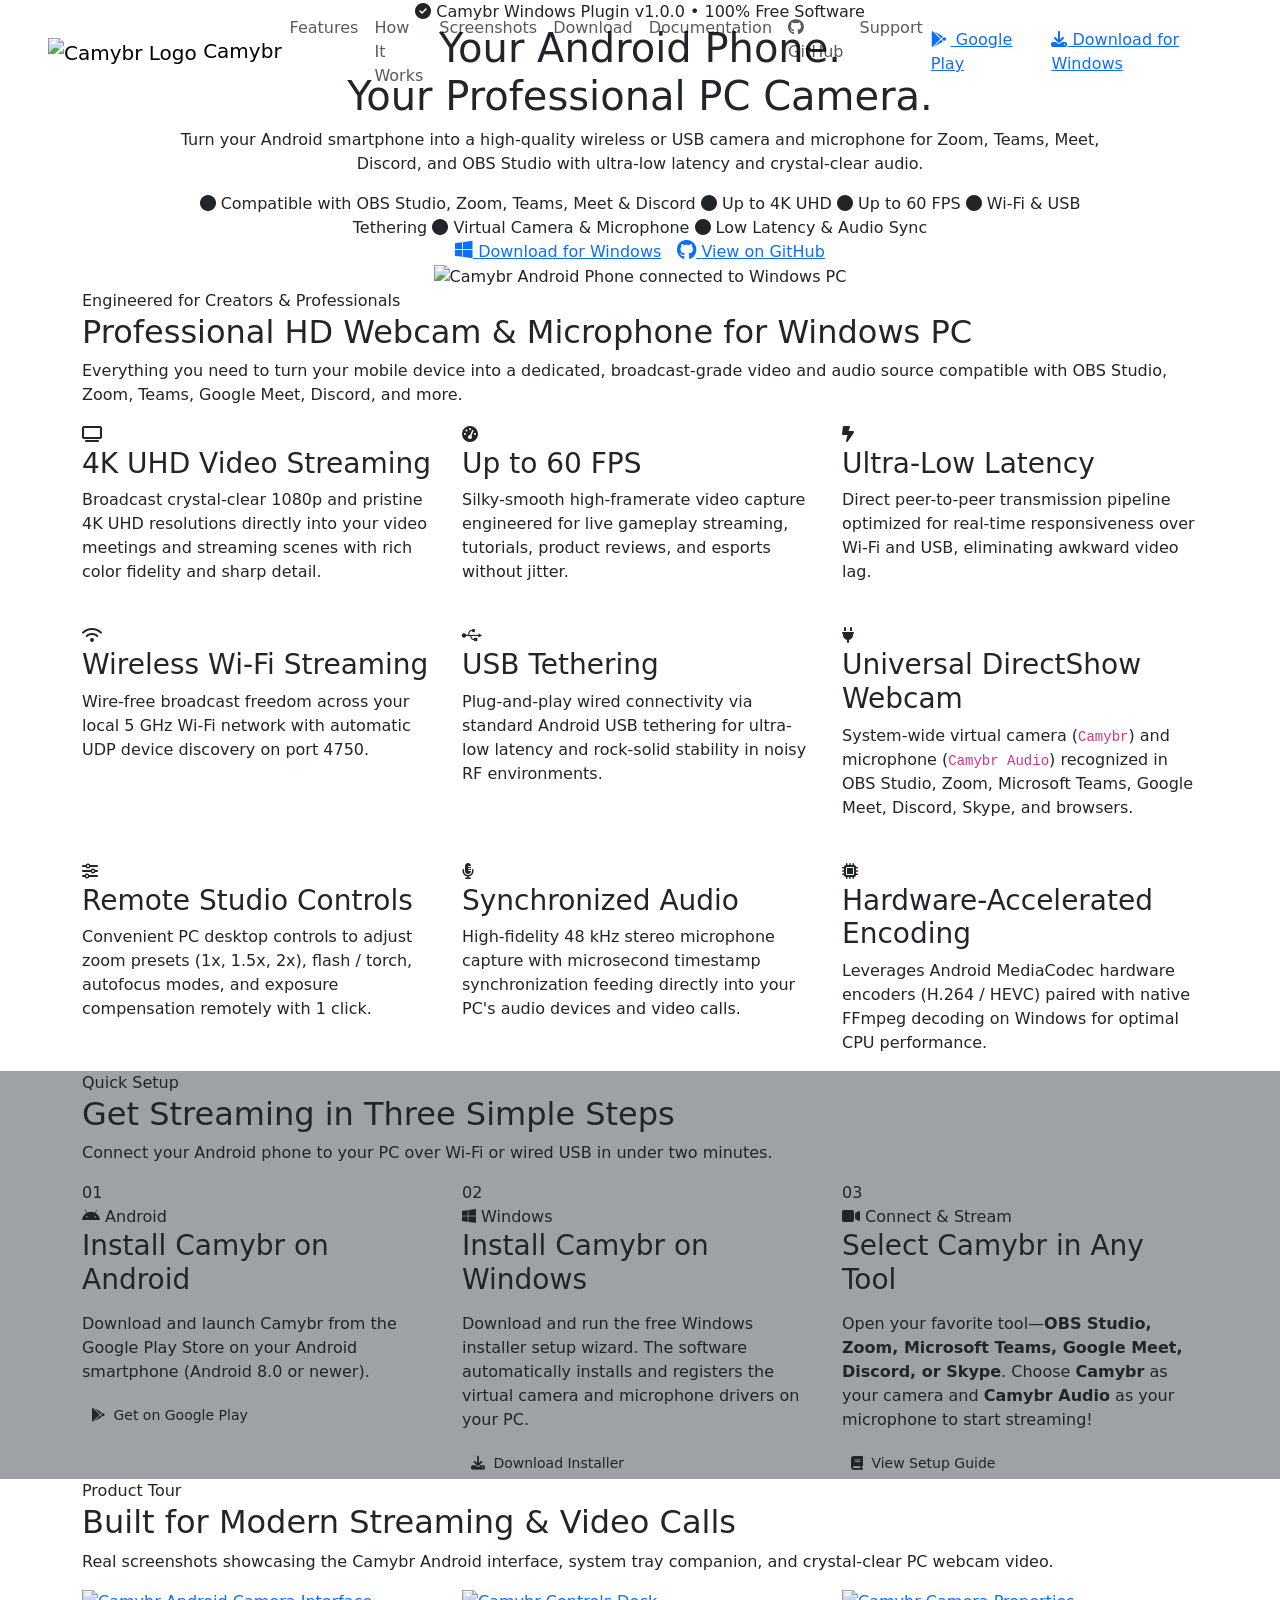
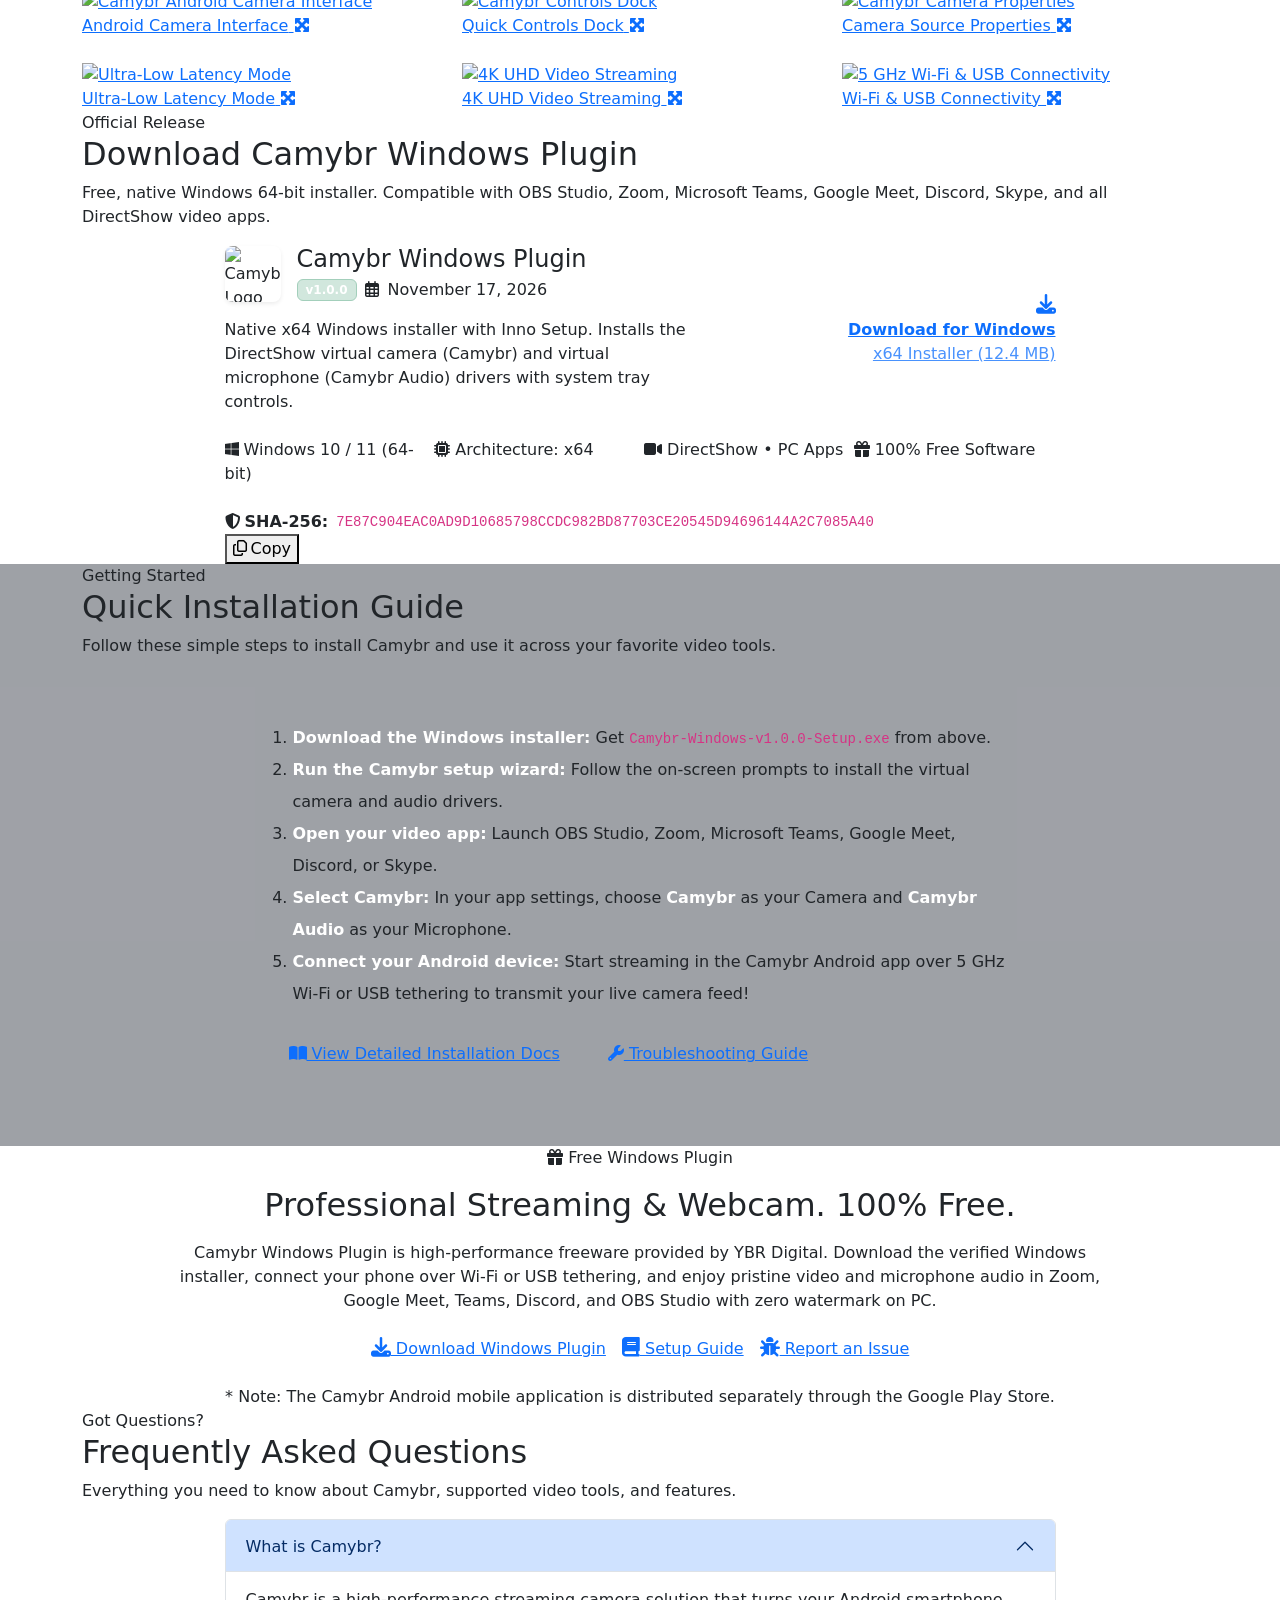
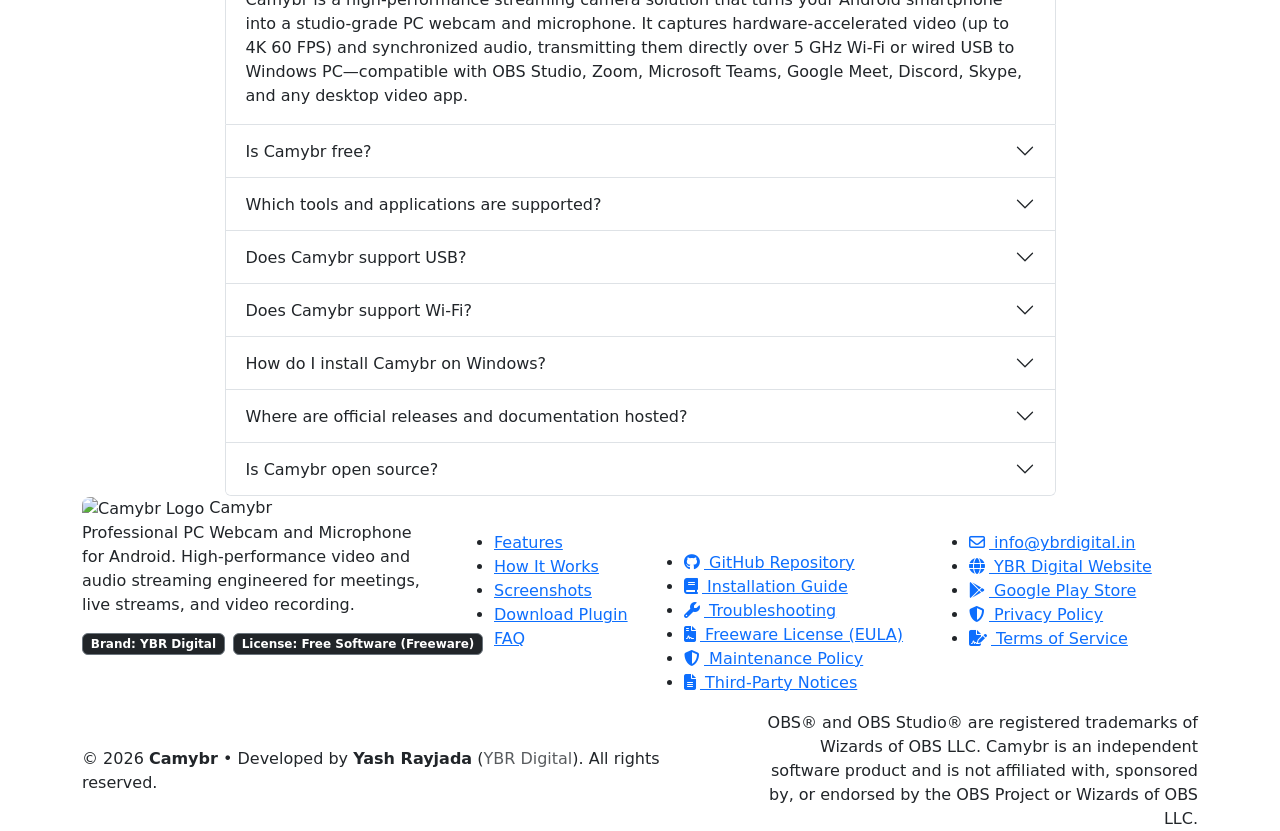
==== index.html @ 2a959cbc "docs: reframe web to universal PC webcam & highlight compatibility with OBS Studio, Zoom, Teams, Mee" ====
<!DOCTYPE html>
<html lang="en">
<head>
  <meta charset="UTF-8">
  <meta name="viewport" content="width=device-width, initial-scale=1.0">
  <title>Camybr - Webcam For PC</title>

  <!-- SEO & Social Meta -->
  <meta name="description" content="Turn your Android phone into a professional PC webcam and microphone. Compatible with OBS Studio, Zoom, Microsoft Teams, Google Meet, Discord, Skype, and all Windows video apps.">
  <meta name="keywords" content="Camybr, Webcam For PC, Windows Webcam, PC Camera, OBS Studio, Zoom, Google Meet, Microsoft Teams, Discord, Skype, Android Webcam, 4K streaming, low latency, USB camera, wireless camera, YBR Digital">
  <meta name="author" content="YBR Digital">
  <meta name="robots" content="index, follow">
  <link rel="canonical" href="https://ybrdigital.github.io/camybr/">

  <!-- Open Graph / Facebook -->
  <meta property="og:type" content="website">
  <meta property="og:url" content="https://ybrdigital.github.io/camybr/">
  <meta property="og:title" content="Camybr - Webcam For PC">
  <meta property="og:description" content="Turn your Android phone into a professional PC webcam and microphone. Compatible with OBS Studio, Zoom, Microsoft Teams, Google Meet, Discord, Skype, and all Windows video apps.">
  <meta property="og:image" content="https://ybrdigital.github.io/camybr/assets/img/hero-obs-phone-setup.png">

  <!-- Twitter / X -->
  <meta name="twitter:card" content="summary_large_image">
  <meta name="twitter:url" content="https://ybrdigital.github.io/camybr/">
  <meta name="twitter:title" content="Camybr - Webcam For PC">
  <meta name="twitter:description" content="Turn your Android phone into a professional PC webcam and microphone. Compatible with OBS Studio, Zoom, Microsoft Teams, Google Meet, Discord, Skype, and all Windows video apps.">
  <meta name="twitter:image" content="https://ybrdigital.github.io/camybr/assets/img/hero-obs-phone-setup.png">

  <!-- Favicon -->
  <link rel="icon" type="image/png" href="assets/img/logo.png">
  <link rel="apple-touch-icon" href="assets/img/icon_512.png">

  <!-- Google Fonts: Plus Jakarta Sans & JetBrains Mono -->
  <link rel="preconnect" href="https://fonts.googleapis.com">
  <link rel="preconnect" href="https://fonts.gstatic.com" crossorigin>
  <link href="https://fonts.googleapis.com/css2?family=JetBrains+Mono:wght@400;600;700&family=Plus+Jakarta+Sans:wght@400;500;600;700;800;900&display=swap" rel="stylesheet">

  <!-- Bootstrap 5.3.3 CSS -->
  <link href="https://cdn.jsdelivr.net/npm/bootstrap@5.3.3/dist/css/bootstrap.min.css" rel="stylesheet">

  <!-- FontAwesome 6 CDN -->
  <link rel="stylesheet" href="https://cdnjs.cloudflare.com/ajax/libs/font-awesome/6.5.1/css/all.min.css">

  <!-- Custom Stylesheet -->
  <link rel="stylesheet" href="css/style.css">

  <!-- Structured Data (JSON-LD) -->
  <script type="application/ld+json">
  {
    "@context": "https://schema.org",
    "@type": "SoftwareApplication",
    "name": "Camybr Windows Plugin",
    "operatingSystem": "Windows 10, Windows 11 (64-bit)",
    "applicationCategory": "MultimediaApplication",
    "offers": {
      "@type": "Offer",
      "price": "0",
      "priceCurrency": "USD"
    },
    "description": "Turn your Android phone into a professional PC webcam and microphone. Compatible with OBS Studio, Zoom, Microsoft Teams, Google Meet, Discord, Skype, and all Windows video applications.",
    "softwareVersion": "1.0.0",
    "author": {
      "@type": "Organization",
      "name": "YBR Digital",
      "url": "https://www.ybrdigital.in"
    },
    "downloadUrl": "https://ybrdigital.github.io/camybr/assets/downloads/v1.0.0/Camybr-Windows-v1.0.0-Setup.exe"
  }
  </script>
</head>
<body>

  <!-- Ambient Glow Effects -->
  <div class="ambient-glow-wrapper">
    <div class="ambient-glow-1"></div>
    <div class="ambient-glow-2"></div>
  </div>

  <!-- ====================================================================
       Sticky Navigation Bar
       ==================================================================== -->
  <nav class="navbar navbar-expand-lg navbar-custom fixed-top" id="mainNav">
    <div class="container-fluid px-lg-4 px-xl-5">
      <a class="navbar-brand" href="#home">
        <img src="assets/img/logo.png" alt="Camybr Logo" width="34" height="34">
        <span>Camybr</span>
      </a>
      <button class="navbar-toggler text-white border-0 shadow-none" type="button" data-bs-toggle="collapse" data-bs-target="#navMenu" aria-controls="navMenu" aria-expanded="false" aria-label="Toggle navigation">
        <i class="fas fa-bars fs-4 text-green"></i>
      </button>

      <div class="collapse navbar-collapse" id="navMenu">
        <ul class="navbar-nav mx-auto mb-2 mb-lg-0">
          <li class="nav-item"><a class="nav-link" href="#features">Features</a></li>
          <li class="nav-item"><a class="nav-link" href="#how-it-works">How It Works</a></li>
          <li class="nav-item"><a class="nav-link" href="#screenshots">Screenshots</a></li>
          <li class="nav-item"><a class="nav-link" href="#download">Download</a></li>
          <li class="nav-item"><a class="nav-link" href="#documentation">Documentation</a></li>
          <li class="nav-item"><a class="nav-link" href="https://github.com/ybrdigital/camybr" target="_blank" rel="noopener noreferrer"><i class="fab fa-github me-1"></i> GitHub</a></li>
          <li class="nav-item"><a class="nav-link" href="#support">Support</a></li>
        </ul>

        <div class="navbar-actions d-flex align-items-center gap-2">
          <a href="https://play.google.com/store/apps/details?id=com.briyoom.camybr" target="_blank" rel="noopener noreferrer" class="btn-nav-outline">
            <i class="fab fa-google-play me-1 text-green"></i> Google Play
          </a>
          <a href="#download" class="btn-primary-green primary-download-btn py-2 px-3 fs-sm">
            <i class="fas fa-download"></i> Download for Windows
          </a>
        </div>
      </div>
    </div>
  </nav>

  <!-- ====================================================================
       Hero Section
       ==================================================================== -->
  <section class="hero-section" id="home">
    <div class="container">
      <div class="row justify-content-center text-center">
        <div class="col-lg-11 col-xl-10">
          <div class="hero-pill">
            <i class="fas fa-check-circle"></i>
            <span>Camybr Windows Plugin <span class="dynamic-version-tag">v1.0.0</span> &bull; 100% Free Software</span>
          </div>

          <h1 class="hero-title">
            Your Android Phone. <br class="d-none d-md-block">
            Your <span class="text-gradient">Professional PC Camera</span>.
          </h1>

          <p class="hero-desc mx-auto">
            Turn your Android smartphone into a high-quality wireless or USB camera and microphone for Zoom, Teams, Meet, Discord, and OBS Studio with ultra-low latency and crystal-clear audio.
          </p>

          <!-- Verified Feature Highlights -->
          <div class="hero-highlights-grid">
            <span class="hero-badge-tag"><i class="fas fa-circle"></i> Compatible with OBS Studio, Zoom, Teams, Meet &amp; Discord</span>
            <span class="hero-badge-tag"><i class="fas fa-circle"></i> Up to 4K UHD</span>
            <span class="hero-badge-tag"><i class="fas fa-circle"></i> Up to 60 FPS</span>
            <span class="hero-badge-tag"><i class="fas fa-circle"></i> Wi-Fi &amp; USB Tethering</span>
            <span class="hero-badge-tag"><i class="fas fa-circle"></i> Virtual Camera &amp; Microphone</span>
            <span class="hero-badge-tag"><i class="fas fa-circle"></i> Low Latency &amp; Audio Sync</span>
          </div>

          <!-- CTAs -->
          <div class="d-flex flex-wrap justify-content-center align-items-center gap-3">
            <a href="assets/downloads/v1.0.0/Camybr-Windows-v1.0.0-Setup.exe" class="btn-primary-green primary-download-btn" download>
              <i class="fab fa-windows fs-5"></i>
              <span>Download for Windows</span>
            </a>
            <a href="https://github.com/ybrdigital/camybr" target="_blank" rel="noopener noreferrer" class="btn-secondary-dark">
              <i class="fab fa-github fs-5"></i>
              <span>View on GitHub</span>
            </a>
          </div>

          <!-- Hero Visual: Android phone connected to Windows PC -->
          <div class="hero-visual-card">
            <img src="assets/img/hero-obs-phone-setup.png" alt="Camybr Android Phone connected to Windows PC" width="1870" height="841" loading="eager">
          </div>
        </div>
      </div>
    </div>
  </section>

  <!-- ====================================================================
       Features Section (9 Confirmed Feature Cards)
       ==================================================================== -->
  <section class="section-py" id="features">
    <div class="container">
      <div class="section-header">
        <span class="section-eyebrow">Engineered for Creators &amp; Professionals</span>
        <h2 class="section-title">Professional HD Webcam &amp; Microphone for Windows PC</h2>
        <p class="section-subtitle">
          Everything you need to turn your mobile device into a dedicated, broadcast-grade video and audio source compatible with OBS Studio, Zoom, Teams, Google Meet, Discord, and more.
        </p>
      </div>

      <div class="row g-4">
        <!-- Feature 1 -->
        <div class="col-md-6 col-lg-4">
          <div class="feature-card">
            <div class="feature-icon-box">
              <i class="fas fa-tv"></i>
            </div>
            <h3>4K UHD Video Streaming</h3>
            <p>Broadcast crystal-clear 1080p and pristine 4K UHD resolutions directly into your video meetings and streaming scenes with rich color fidelity and sharp detail.</p>
          </div>
        </div>

        <!-- Feature 2 -->
        <div class="col-md-6 col-lg-4">
          <div class="feature-card">
            <div class="feature-icon-box">
              <i class="fas fa-gauge-high"></i>
            </div>
            <h3>Up to 60 FPS</h3>
            <p>Silky-smooth high-framerate video capture engineered for live gameplay streaming, tutorials, product reviews, and esports without jitter.</p>
          </div>
        </div>

        <!-- Feature 3 -->
        <div class="col-md-6 col-lg-4">
          <div class="feature-card">
            <div class="feature-icon-box">
              <i class="fas fa-bolt-lightning"></i>
            </div>
            <h3>Ultra-Low Latency</h3>
            <p>Direct peer-to-peer transmission pipeline optimized for real-time responsiveness over Wi-Fi and USB, eliminating awkward video lag.</p>
          </div>
        </div>

        <!-- Feature 4 -->
        <div class="col-md-6 col-lg-4">
          <div class="feature-card">
            <div class="feature-icon-box">
              <i class="fas fa-wifi"></i>
            </div>
            <h3>Wireless Wi-Fi Streaming</h3>
            <p>Wire-free broadcast freedom across your local 5 GHz Wi-Fi network with automatic UDP device discovery on port 4750.</p>
          </div>
        </div>

        <!-- Feature 5 -->
        <div class="col-md-6 col-lg-4">
          <div class="feature-card">
            <div class="feature-icon-box">
              <i class="fab fa-usb"></i>
            </div>
            <h3>USB Tethering</h3>
            <p>Plug-and-play wired connectivity via standard Android USB tethering for ultra-low latency and rock-solid stability in noisy RF environments.</p>
          </div>
        </div>

        <!-- Feature 6 -->
        <div class="col-md-6 col-lg-4">
          <div class="feature-card">
            <div class="feature-icon-box">
              <i class="fas fa-plug"></i>
            </div>
            <h3>Universal DirectShow Webcam</h3>
            <p>System-wide virtual camera (<code class="text-green">Camybr</code>) and microphone (<code class="text-green">Camybr Audio</code>) recognized in OBS Studio, Zoom, Microsoft Teams, Google Meet, Discord, Skype, and browsers.</p>
          </div>
        </div>

        <!-- Feature 7 -->
        <div class="col-md-6 col-lg-4">
          <div class="feature-card">
            <div class="feature-icon-box">
              <i class="fas fa-sliders"></i>
            </div>
            <h3>Remote Studio Controls</h3>
            <p>Convenient PC desktop controls to adjust zoom presets (1x, 1.5x, 2x), flash / torch, autofocus modes, and exposure compensation remotely with 1 click.</p>
          </div>
        </div>

        <!-- Feature 8 -->
        <div class="col-md-6 col-lg-4">
          <div class="feature-card">
            <div class="feature-icon-box">
              <i class="fas fa-microphone-lines"></i>
            </div>
            <h3>Synchronized Audio</h3>
            <p>High-fidelity 48 kHz stereo microphone capture with microsecond timestamp synchronization feeding directly into your PC's audio devices and video calls.</p>
          </div>
        </div>

        <!-- Feature 9 -->
        <div class="col-md-6 col-lg-4">
          <div class="feature-card">
            <div class="feature-icon-box">
              <i class="fas fa-microchip"></i>
            </div>
            <h3>Hardware-Accelerated Encoding</h3>
            <p>Leverages Android MediaCodec hardware encoders (H.264 / HEVC) paired with native FFmpeg decoding on Windows for optimal CPU performance.</p>
          </div>
        </div>
      </div>
    </div>
  </section>

  <!-- ====================================================================
       How It Works (Three-Step Process)
       ==================================================================== -->
  <section class="section-py" id="how-it-works" style="background: rgba(14, 20, 34, 0.4);">
    <div class="container">
      <div class="section-header">
        <span class="section-eyebrow">Quick Setup</span>
        <h2 class="section-title">Get Streaming in Three Simple Steps</h2>
        <p class="section-subtitle">
          Connect your Android phone to your PC over Wi-Fi or wired USB in under two minutes.
        </p>
      </div>

      <div class="row g-4">
        <!-- Step 1 -->
        <div class="col-lg-4">
          <div class="step-card">
            <span class="step-number">01</span>
            <div class="step-badge"><i class="fab fa-android"></i> Android</div>
            <h3 class="mb-3">Install Camybr on Android</h3>
            <p class="text-muted-custom mb-3">
              Download and launch Camybr from the Google Play Store on your Android smartphone (Android 8.0 or newer).
            </p>
            <a href="https://play.google.com/store/apps/details?id=com.briyoom.camybr" target="_blank" rel="noopener noreferrer" class="btn btn-sm btn-nav-outline">
              <i class="fab fa-google-play me-1 text-green"></i> Get on Google Play
            </a>
          </div>
        </div>

        <!-- Step 2 -->
        <div class="col-lg-4">
          <div class="step-card">
            <span class="step-number">02</span>
            <div class="step-badge"><i class="fab fa-windows"></i> Windows</div>
            <h3 class="mb-3">Install Camybr on Windows</h3>
            <p class="text-muted-custom mb-3">
              Download and run the free Windows installer setup wizard. The software automatically installs and registers the virtual camera and microphone drivers on your PC.
            </p>
            <a href="#download" class="btn btn-sm btn-nav-outline">
              <i class="fas fa-download me-1 text-green"></i> Download Installer
            </a>
          </div>
        </div>

        <!-- Step 3 -->
        <div class="col-lg-4">
          <div class="step-card">
            <span class="step-number">03</span>
            <div class="step-badge"><i class="fas fa-video"></i> Connect &amp; Stream</div>
            <h3 class="mb-3">Select Camybr in Any Tool</h3>
            <p class="text-muted-custom mb-3">
              Open your favorite tool—<strong>OBS Studio, Zoom, Microsoft Teams, Google Meet, Discord, or Skype</strong>. Choose <strong>Camybr</strong> as your camera and <strong>Camybr Audio</strong> as your microphone to start streaming!
            </p>
            <a href="https://github.com/ybrdigital/camybr/blob/main/docs/installation.md" class="btn btn-sm btn-nav-outline" target="_blank" rel="noopener noreferrer">
              <i class="fas fa-book me-1 text-green"></i> View Setup Guide
            </a>
          </div>
        </div>
      </div>
    </div>
  </section>

  <!-- ====================================================================
       Product Screenshots Gallery
       ==================================================================== -->
  <section class="section-py" id="screenshots">
    <div class="container">
      <div class="section-header">
        <span class="section-eyebrow">Product Tour</span>
        <h2 class="section-title">Built for Modern Streaming &amp; Video Calls</h2>
        <p class="section-subtitle">
          Real screenshots showcasing the Camybr Android interface, system tray companion, and crystal-clear PC webcam video.
        </p>
      </div>

      <div class="row g-4">
        <!-- Screenshot 1 -->
        <div class="col-md-6 col-lg-4">
          <a href="assets/screenshots/Camybr-android-app.png" class="screenshot-item" data-bs-toggle="lightbox" data-src="assets/screenshots/Camybr-android-app.png" data-caption="Camybr Android Camera Interface">
            <img src="assets/screenshots/Camybr-android-app.png" alt="Camybr Android Camera Interface" loading="lazy">
            <div class="screenshot-caption">
              <span>Android Camera Interface</span>
              <i class="fas fa-expand-arrows-alt"></i>
            </div>
          </a>
        </div>

        <!-- Screenshot 2 -->
        <div class="col-md-6 col-lg-4">
          <a href="assets/screenshots/app-feature-in-obs-controls.png" class="screenshot-item" data-bs-toggle="lightbox" data-src="assets/screenshots/app-feature-in-obs-controls.png" data-caption="Camybr Controls Dock">
            <img src="assets/screenshots/app-feature-in-obs-controls.png" alt="Camybr Controls Dock" loading="lazy">
            <div class="screenshot-caption">
              <span>Quick Controls Dock</span>
              <i class="fas fa-expand-arrows-alt"></i>
            </div>
          </a>
        </div>

        <!-- Screenshot 3 -->
        <div class="col-md-6 col-lg-4">
          <a href="assets/screenshots/app-feature-direct-source.png" class="screenshot-item" data-bs-toggle="lightbox" data-src="assets/screenshots/app-feature-direct-source.png" data-caption="Camybr Camera Properties">
            <img src="assets/screenshots/app-feature-direct-source.png" alt="Camybr Camera Properties" loading="lazy">
            <div class="screenshot-caption">
              <span>Camera Source Properties</span>
              <i class="fas fa-expand-arrows-alt"></i>
            </div>
          </a>
        </div>

        <!-- Screenshot 4 -->
        <div class="col-md-6 col-lg-4">
          <a href="assets/screenshots/app-feature-ultra-low-latency.png" class="screenshot-item" data-bs-toggle="lightbox" data-src="assets/screenshots/app-feature-ultra-low-latency.png" data-caption="Ultra-Low Latency Mode">
            <img src="assets/screenshots/app-feature-ultra-low-latency.png" alt="Ultra-Low Latency Mode" loading="lazy">
            <div class="screenshot-caption">
              <span>Ultra-Low Latency Mode</span>
              <i class="fas fa-expand-arrows-alt"></i>
            </div>
          </a>
        </div>

        <!-- Screenshot 5 -->
        <div class="col-md-6 col-lg-4">
          <a href="assets/screenshots/app-feature-4k-uhd.png" class="screenshot-item" data-bs-toggle="lightbox" data-src="assets/screenshots/app-feature-4k-uhd.png" data-caption="4K UHD Video Streaming">
            <img src="assets/screenshots/app-feature-4k-uhd.png" alt="4K UHD Video Streaming" loading="lazy">
            <div class="screenshot-caption">
              <span>4K UHD Video Streaming</span>
              <i class="fas fa-expand-arrows-alt"></i>
            </div>
          </a>
        </div>

        <!-- Screenshot 6 -->
        <div class="col-md-6 col-lg-4">
          <a href="assets/screenshots/app-feature-wifi-usb.png" class="screenshot-item" data-bs-toggle="lightbox" data-src="assets/screenshots/app-feature-wifi-usb.png" data-caption="5 GHz Wi-Fi & USB Connectivity">
            <img src="assets/screenshots/app-feature-wifi-usb.png" alt="5 GHz Wi-Fi & USB Connectivity" loading="lazy">
            <div class="screenshot-caption">
              <span>Wi-Fi &amp; USB Connectivity</span>
              <i class="fas fa-expand-arrows-alt"></i>
            </div>
          </a>
        </div>
      </div>
    </div>
  </section>

  <!-- ====================================================================
       Download Section
       ==================================================================== -->
  <section class="section-py" id="download">
    <div class="container">
      <div class="section-header">
        <span class="section-eyebrow">Official Release</span>
        <h2 class="section-title">Download Camybr Windows Plugin</h2>
        <p class="section-subtitle">
          Free, native Windows 64-bit installer. Compatible with OBS Studio, Zoom, Microsoft Teams, Google Meet, Discord, Skype, and all DirectShow video apps.
        </p>
      </div>

      <div class="row justify-content-center">
        <div class="col-lg-10 col-xl-9">
          <div class="download-master-box">
            <div class="row align-items-center g-4 mb-4">
              <div class="col-md-7">
                <div class="d-flex align-items-center gap-3 mb-3">
                  <img src="assets/img/logo.png" alt="Camybr Logo" width="56" height="56" class="rounded-3 shadow-sm">
                  <div>
                    <h3 class="mb-1 fs-4">Camybr Windows Plugin</h3>
                    <div class="d-flex align-items-center gap-2 flex-wrap">
                      <span class="badge bg-success-subtle text-green border border-success-subtle px-2 py-1 fs-xs fw-bold dynamic-version-tag">v1.0.0</span>
                      <span class="text-muted-custom fs-sm"><i class="far fa-calendar-alt me-1"></i> <span class="dynamic-release-date">September 25, 2026</span></span>
                    </div>
                  </div>
                </div>
                <p class="text-muted-custom fs-sm mb-0">
                  Native x64 Windows installer with Inno Setup. Installs the DirectShow virtual camera (Camybr) and virtual microphone (Camybr Audio) drivers with system tray controls.
                </p>
              </div>

              <div class="col-md-5 text-md-end">
                <a href="assets/downloads/v1.0.0/Camybr-Windows-v1.0.0-Setup.exe" class="btn-primary-green primary-download-btn w-100 py-3 fs-6" download>
                  <i class="fas fa-download fs-5"></i>
                  <div>
                    <div class="fw-bold">Download for Windows</div>
                    <div class="fs-xs fw-normal opacity-75">x64 Installer (<span class="dynamic-file-size">12.4 MB</span>)</div>
                  </div>
                </a>
              </div>
            </div>

            <!-- Specs Grid -->
            <div class="row g-2 mb-4">
              <div class="col-sm-6 col-md-3">
                <div class="spec-badge-pill">
                  <i class="fab fa-windows"></i>
                  <span>Windows 10 / 11 (64-bit)</span>
                </div>
              </div>
              <div class="col-sm-6 col-md-3">
                <div class="spec-badge-pill">
                  <i class="fas fa-microchip"></i>
                  <span>Architecture: x64</span>
                </div>
              </div>
              <div class="col-sm-6 col-md-3">
                <div class="spec-badge-pill">
                  <i class="fas fa-video"></i>
                  <span>DirectShow &bull; PC Apps</span>
                </div>
              </div>
              <div class="col-sm-6 col-md-3">
                <div class="spec-badge-pill">
                  <i class="fas fa-gift"></i>
                  <span>100% Free Software</span>
                </div>
              </div>
            </div>

            <!-- SHA-256 Checksum Verification -->
            <div class="checksum-container">
              <div class="d-flex align-items-center gap-2 overflow-hidden">
                <span class="text-dim fs-xs fw-bold text-uppercase font-mono"><i class="fas fa-shield-alt text-green me-1"></i>SHA-256:</span>
                <code class="dynamic-sha256">7E87C904EAC0AD9D10685798CCDC982BD87703CE20545D94696144A2C7085A40</code>
              </div>
              <button class="btn-copy-checksum" data-hash="A33CD424E25D638B5BA3920264BE76C270F2B61FD7E0014817AEA5D5F84BFEEB" title="Copy SHA-256 Checksum">
                <i class="far fa-copy me-1"></i>Copy
              </button>
            </div>
          </div>
        </div>
      </div>
    </div>
  </section>

  <!-- ====================================================================
       Installation Guide Summary
       ==================================================================== -->
  <section class="section-py" id="documentation" style="background: rgba(14, 20, 34, 0.4);">
    <div class="container">
      <div class="section-header">
        <span class="section-eyebrow">Getting Started</span>
        <h2 class="section-title">Quick Installation Guide</h2>
        <p class="section-subtitle">
          Follow these simple steps to install Camybr and use it across your favorite video tools.
        </p>
      </div>

      <div class="row justify-content-center">
        <div class="col-lg-9">
          <div class="feature-card p-4 p-md-5 mb-4">
            <ol class="text-muted-custom mb-4" style="line-height: 2; padding-left: 1.25rem;">
              <li><strong class="text-white">Download the Windows installer:</strong> Get <code class="text-green">Camybr-Windows-v1.0.0-Setup.exe</code> from above.</li>
              <li><strong class="text-white">Run the Camybr setup wizard:</strong> Follow the on-screen prompts to install the virtual camera and audio drivers.</li>
              <li><strong class="text-white">Open your video app:</strong> Launch OBS Studio, Zoom, Microsoft Teams, Google Meet, Discord, or Skype.</li>
              <li><strong class="text-white">Select Camybr:</strong> In your app settings, choose <strong class="text-white">Camybr</strong> as your Camera and <strong class="text-white">Camybr Audio</strong> as your Microphone.</li>
              <li><strong class="text-white">Connect your Android device:</strong> Start streaming in the Camybr Android app over 5 GHz Wi-Fi or USB tethering to transmit your live camera feed!</li>
            </ol>

            <div class="d-flex flex-wrap gap-3">
              <a href="https://github.com/ybrdigital/camybr/blob/main/docs/installation.md" target="_blank" rel="noopener noreferrer" class="btn-primary-green fs-sm py-2 px-3">
                <i class="fas fa-book-open"></i> View Detailed Installation Docs
              </a>
              <a href="https://github.com/ybrdigital/camybr/blob/main/docs/troubleshooting.md" target="_blank" rel="noopener noreferrer" class="btn-secondary-dark fs-sm py-2 px-3">
                <i class="fas fa-wrench"></i> Troubleshooting Guide
              </a>
            </div>
          </div>
        </div>
      </div>
    </div>
  </section>

  <!-- ====================================================================
       Free Plugin Section
       ==================================================================== -->
  <section class="section-py" id="freeware">
    <div class="container">
      <div class="row justify-content-center">
        <div class="col-lg-10">
          <div class="open-source-box text-center">
            <div class="hero-pill mb-3">
              <i class="fas fa-gift"></i>
              <span>Free Windows Plugin</span>
            </div>

            <h2 class="section-title mb-3">Professional Streaming &amp; Webcam. 100% Free.</h2>

            <p class="hero-desc mx-auto mb-4">
              Camybr Windows Plugin is high-performance freeware provided by YBR Digital. Download the verified Windows installer, connect your phone over Wi-Fi or USB tethering, and enjoy pristine video and microphone audio in Zoom, Google Meet, Teams, Discord, and OBS Studio with zero watermark on PC.
            </p>

            <div class="d-flex flex-wrap justify-content-center gap-3 mb-4">
              <a href="#download" class="btn-primary-green">
                <i class="fas fa-download fs-5"></i> Download Windows Plugin
              </a>
              <a href="https://github.com/ybrdigital/camybr/blob/main/docs/installation.md" target="_blank" rel="noopener noreferrer" class="btn-secondary-dark">
                <i class="fas fa-book fs-5"></i> Setup Guide
              </a>
              <a href="https://github.com/ybrdigital/camybr/issues" target="_blank" rel="noopener noreferrer" class="btn-secondary-dark">
                <i class="fas fa-bug fs-5"></i> Report an Issue
              </a>
            </div>

            <p class="fs-xs text-dim mb-0">
              * Note: The Camybr Android mobile application is distributed separately through the Google Play Store.
            </p>
          </div>
        </div>
      </div>
    </div>
  </section>

  <!-- ====================================================================
       FAQ Section
       ==================================================================== -->
  <section class="section-py" id="faq">
    <div class="container">
      <div class="section-header">
        <span class="section-eyebrow">Got Questions?</span>
        <h2 class="section-title">Frequently Asked Questions</h2>
        <p class="section-subtitle">
          Everything you need to know about Camybr, supported video tools, and features.
        </p>
      </div>

      <div class="row justify-content-center">
        <div class="col-lg-9">
          <div class="accordion accordion-custom" id="faqAccordion">

            <!-- FAQ 1 -->
            <div class="accordion-item">
              <h2 class="accordion-header" id="headingOne">
                <button class="accordion-button" type="button" data-bs-toggle="collapse" data-bs-target="#collapseOne" aria-expanded="true" aria-controls="collapseOne">
                  What is Camybr?
                </button>
              </h2>
              <div id="collapseOne" class="accordion-collapse collapse show" aria-labelledby="headingOne" data-bs-parent="#faqAccordion">
                <div class="accordion-body">
                  Camybr is a high-performance streaming camera solution that turns your Android smartphone into a studio-grade PC webcam and microphone. It captures hardware-accelerated video (up to 4K 60 FPS) and synchronized audio, transmitting them directly over 5 GHz Wi-Fi or wired USB to Windows PC—compatible with OBS Studio, Zoom, Microsoft Teams, Google Meet, Discord, Skype, and any desktop video app.
                </div>
              </div>
            </div>

            <!-- FAQ 2 -->
            <div class="accordion-item">
              <h2 class="accordion-header" id="headingTwo">
                <button class="accordion-button collapsed" type="button" data-bs-toggle="collapse" data-bs-target="#collapseTwo" aria-expanded="false" aria-controls="collapseTwo">
                  Is Camybr free?
                </button>
              </h2>
              <div id="collapseTwo" class="accordion-collapse collapse" aria-labelledby="headingTwo" data-bs-parent="#faqAccordion">
                <div class="accordion-body">
                  Yes! The Camybr Windows Plugin is 100% free software (freeware, no watermark on PC). The companion Camybr Android mobile application is available on Google Play with optional Pro upgrades for creators desiring 4K UHD and 60 FPS studio presets.
                </div>
              </div>
            </div>

            <!-- FAQ 3 -->
            <div class="accordion-item">
              <h2 class="accordion-header" id="headingThree">
                <button class="accordion-button collapsed" type="button" data-bs-toggle="collapse" data-bs-target="#collapseThree" aria-expanded="false" aria-controls="collapseThree">
                  Which tools and applications are supported?
                </button>
              </h2>
              <div id="collapseThree" class="accordion-collapse collapse" aria-labelledby="headingThree" data-bs-parent="#faqAccordion">
                <div class="accordion-body">
                  Camybr installs a standard Windows DirectShow camera and audio driver, making it fully compatible with OBS Studio (28.0 through 31.0+), Zoom, Microsoft Teams, Google Meet, Discord, Skype, Streamlabs Desktop, vMix, XSplit, Webex, and all web browsers (Chrome, Edge, Firefox, Brave) on Windows 10 and Windows 11 (64-bit).
                </div>
              </div>
            </div>

            <!-- FAQ 4 -->
            <div class="accordion-item">
              <h2 class="accordion-header" id="headingFour">
                <button class="accordion-button collapsed" type="button" data-bs-toggle="collapse" data-bs-target="#collapseFour" aria-expanded="false" aria-controls="collapseFour">
                  Does Camybr support USB?
                </button>
              </h2>
              <div id="collapseFour" class="accordion-collapse collapse" aria-labelledby="headingFour" data-bs-parent="#faqAccordion">
                <div class="accordion-body">
                  Yes! Camybr supports wired USB connections via standard Android USB Tethering. Simply enable USB tethering in your phone settings, and Camybr auto-detects the wired high-speed connection for minimum latency and zero packet loss.
                </div>
              </div>
            </div>

            <!-- FAQ 5 -->
            <div class="accordion-item">
              <h2 class="accordion-header" id="headingFive">
                <button class="accordion-button collapsed" type="button" data-bs-toggle="collapse" data-bs-target="#collapseFive" aria-expanded="false" aria-controls="collapseFive">
                  Does Camybr support Wi-Fi?
                </button>
              </h2>
              <div id="collapseFive" class="accordion-collapse collapse" aria-labelledby="headingFive" data-bs-parent="#faqAccordion">
                <div class="accordion-body">
                  Yes! Camybr connects over local Wi-Fi networks. We strongly recommend a 5 GHz Wi-Fi connection for stable 1080p and 4K 60 FPS streaming. The plugin includes automatic UDP broadcast discovery on port 4750 to detect your phone automatically.
                </div>
              </div>
            </div>

            <!-- FAQ 6 -->
            <div class="accordion-item">
              <h2 class="accordion-header" id="headingSix">
                <button class="accordion-button collapsed" type="button" data-bs-toggle="collapse" data-bs-target="#collapseSix" aria-expanded="false" aria-controls="collapseSix">
                  How do I install Camybr on Windows?
                </button>
              </h2>
              <div id="collapseSix" class="accordion-collapse collapse" aria-labelledby="headingSix" data-bs-parent="#faqAccordion">
                <div class="accordion-body">
                  Simply download <code class="text-green">Camybr-Windows-v1.0.0-Setup.exe</code> and run the installer. Once setup is complete, Camybr is immediately available in the camera and microphone dropdowns of all your desktop video tools.
                </div>
              </div>
            </div>

            <!-- FAQ 7 -->
            <div class="accordion-item">
              <h2 class="accordion-header" id="headingSeven">
                <button class="accordion-button collapsed" type="button" data-bs-toggle="collapse" data-bs-target="#collapseSeven" aria-expanded="false" aria-controls="collapseSeven">
                  Where are official releases and documentation hosted?
                </button>
              </h2>
              <div id="collapseSeven" class="accordion-collapse collapse" aria-labelledby="headingSeven" data-bs-parent="#faqAccordion">
                <div class="accordion-body">
                  Official binary releases, setup documentation, and the issue tracker for Camybr are hosted on GitHub at <a href="https://github.com/ybrdigital/camybr" target="_blank" rel="noopener noreferrer" class="text-green">https://github.com/ybrdigital/camybr</a>.
                </div>
              </div>
            </div>

            <!-- FAQ 8 -->
            <div class="accordion-item">
              <h2 class="accordion-header" id="headingEight">
                <button class="accordion-button collapsed" type="button" data-bs-toggle="collapse" data-bs-target="#collapseEight" aria-expanded="false" aria-controls="collapseEight">
                  Is Camybr open source?
                </button>
              </h2>
              <div id="collapseEight" class="accordion-collapse collapse" aria-labelledby="headingEight" data-bs-parent="#faqAccordion">
                <div class="accordion-body">
                  Camybr Windows Plugin is 100% free software (freeware, closed-source). Both the Windows Plugin and the Android app are proprietary products developed by YBR Digital. Camybr operates entirely peer-to-peer over your local network or USB link without any cloud backend servers. This repository serves as the official distribution and documentation portal.
                </div>
              </div>
            </div>

          </div>
        </div>
      </div>
    </div>
  </section>

  <!-- ====================================================================
       Footer
       ==================================================================== -->
  <footer class="footer-custom" id="support">
    <div class="container">
      <div class="row g-4 justify-content-between">
        <div class="col-lg-4">
          <div class="footer-brand">
            <img src="assets/img/logo.png" alt="Camybr Logo" width="36" height="36" class="rounded-3">
            <span>Camybr</span>
          </div>
          <p class="text-muted-custom fs-sm mb-3">
            Professional PC Webcam and Microphone for Android. High-performance video and audio streaming engineered for meetings, live streams, and video recording.
          </p>
          <div class="d-flex align-items-center gap-2">
            <span class="badge bg-dark border border-secondary text-dim fs-xs">Brand: YBR Digital</span>
            <span class="badge bg-dark border border-secondary text-dim fs-xs">License: Free Software (Freeware)</span>
          </div>
        </div>

        <div class="col-sm-6 col-lg-2">
          <h6 class="text-white fw-bold mb-3 fs-sm text-uppercase">Navigation</h6>
          <ul class="footer-links-list">
            <li><a href="#features">Features</a></li>
            <li><a href="#how-it-works">How It Works</a></li>
            <li><a href="#screenshots">Screenshots</a></li>
            <li><a href="#download">Download Plugin</a></li>
            <li><a href="#faq">FAQ</a></li>
          </ul>
        </div>

        <div class="col-sm-6 col-lg-3">
          <h6 class="text-white fw-bold mb-3 fs-sm text-uppercase">Documentation &amp; Releases</h6>
          <ul class="footer-links-list">
            <li><a href="https://github.com/ybrdigital/camybr" target="_blank" rel="noopener noreferrer"><i class="fab fa-github me-1"></i> GitHub Repository</a></li>
            <li><a href="https://github.com/ybrdigital/camybr/blob/main/docs/installation.md" target="_blank" rel="noopener noreferrer"><i class="fas fa-book me-1"></i> Installation Guide</a></li>
            <li><a href="https://github.com/ybrdigital/camybr/blob/main/docs/troubleshooting.md" target="_blank" rel="noopener noreferrer"><i class="fas fa-wrench me-1"></i> Troubleshooting</a></li>
            <li><a href="https://github.com/ybrdigital/camybr/blob/main/LICENSE" target="_blank" rel="noopener noreferrer"><i class="fas fa-file-contract me-1"></i> Freeware License (EULA)</a></li>
            <li><a href="https://github.com/ybrdigital/camybr/blob/main/CONTRIBUTING.md" target="_blank" rel="noopener noreferrer"><i class="fas fa-shield-alt me-1"></i> Maintenance Policy</a></li>
            <li><a href="https://github.com/ybrdigital/camybr/blob/main/THIRD_PARTY_LICENSES.md" target="_blank" rel="noopener noreferrer"><i class="fas fa-file-lines me-1"></i> Third-Party Notices</a></li>
          </ul>
        </div>

        <div class="col-sm-6 col-lg-3">
          <h6 class="text-white fw-bold mb-3 fs-sm text-uppercase">Support &amp; Legal</h6>
          <ul class="footer-links-list">
            <li><a href="mailto:info@ybrdigital.in"><i class="far fa-envelope me-1"></i> info@ybrdigital.in</a></li>
            <li><a href="https://www.ybrdigital.in" target="_blank" rel="noopener noreferrer"><i class="fas fa-globe me-1"></i> YBR Digital Website</a></li>
            <li><a href="https://play.google.com/store/apps/details?id=com.briyoom.camybr" target="_blank" rel="noopener noreferrer"><i class="fab fa-google-play me-1"></i> Google Play Store</a></li>
            <li><a href="https://ybrdigital.in/camybr/privacy-policy" target="_blank" rel="noopener noreferrer"><i class="fas fa-shield-halved me-1"></i> Privacy Policy</a></li>
            <li><a href="https://ybrdigital.in/camybr/terms-of-service" target="_blank" rel="noopener noreferrer"><i class="fas fa-file-signature me-1"></i> Terms of Service</a></li>
          </ul>
        </div>
      </div>

      <div class="footer-bottom">
        <div class="row align-items-center">
          <div class="col-md-7 mb-2 mb-md-0">
            &copy; 2026 <strong>Camybr</strong> &bull; Developed by <strong>Yash Rayjada</strong> (<a href="https://www.ybrdigital.in" target="_blank" class="text-muted text-decoration-none">YBR Digital</a>). All rights reserved.
          </div>
          <div class="col-md-5 text-md-end">
            <span class="text-dim fs-xs">
              OBS&reg; and OBS Studio&reg; are registered trademarks of Wizards of OBS LLC. Camybr is an independent software product and is not affiliated with, sponsored by, or endorsed by the OBS Project or Wizards of OBS LLC.
            </span>
          </div>
        </div>
      </div>
    </div>
  </footer>

  <!-- ====================================================================
       Screenshot Lightbox Modal
       ==================================================================== -->
  <div class="modal fade" id="screenshotModal" tabindex="-1" aria-hidden="true">
    <div class="modal-dialog modal-dialog-centered modal-xl">
      <div class="modal-content bg-dark border border-secondary">
        <div class="modal-header border-bottom border-secondary py-2 px-3">
          <h5 class="modal-title fs-6 text-white">Screenshot Preview</h5>
          <button type="button" class="btn-close btn-close-white" data-bs-dismiss="modal" aria-label="Close"></button>
        </div>
        <div class="modal-body p-1 text-center">
          <img src="" alt="" class="modal-screenshot-img img-fluid rounded">
        </div>
      </div>
    </div>
  </div>

  <!-- Bootstrap 5.3.3 JS Bundle -->
  <script src="https://cdn.jsdelivr.net/npm/bootstrap@5.3.3/dist/js/bootstrap.bundle.min.js"></script>

  <!-- Custom Main JS -->
  <script src="js/main.js"></script>
</body>
</html>
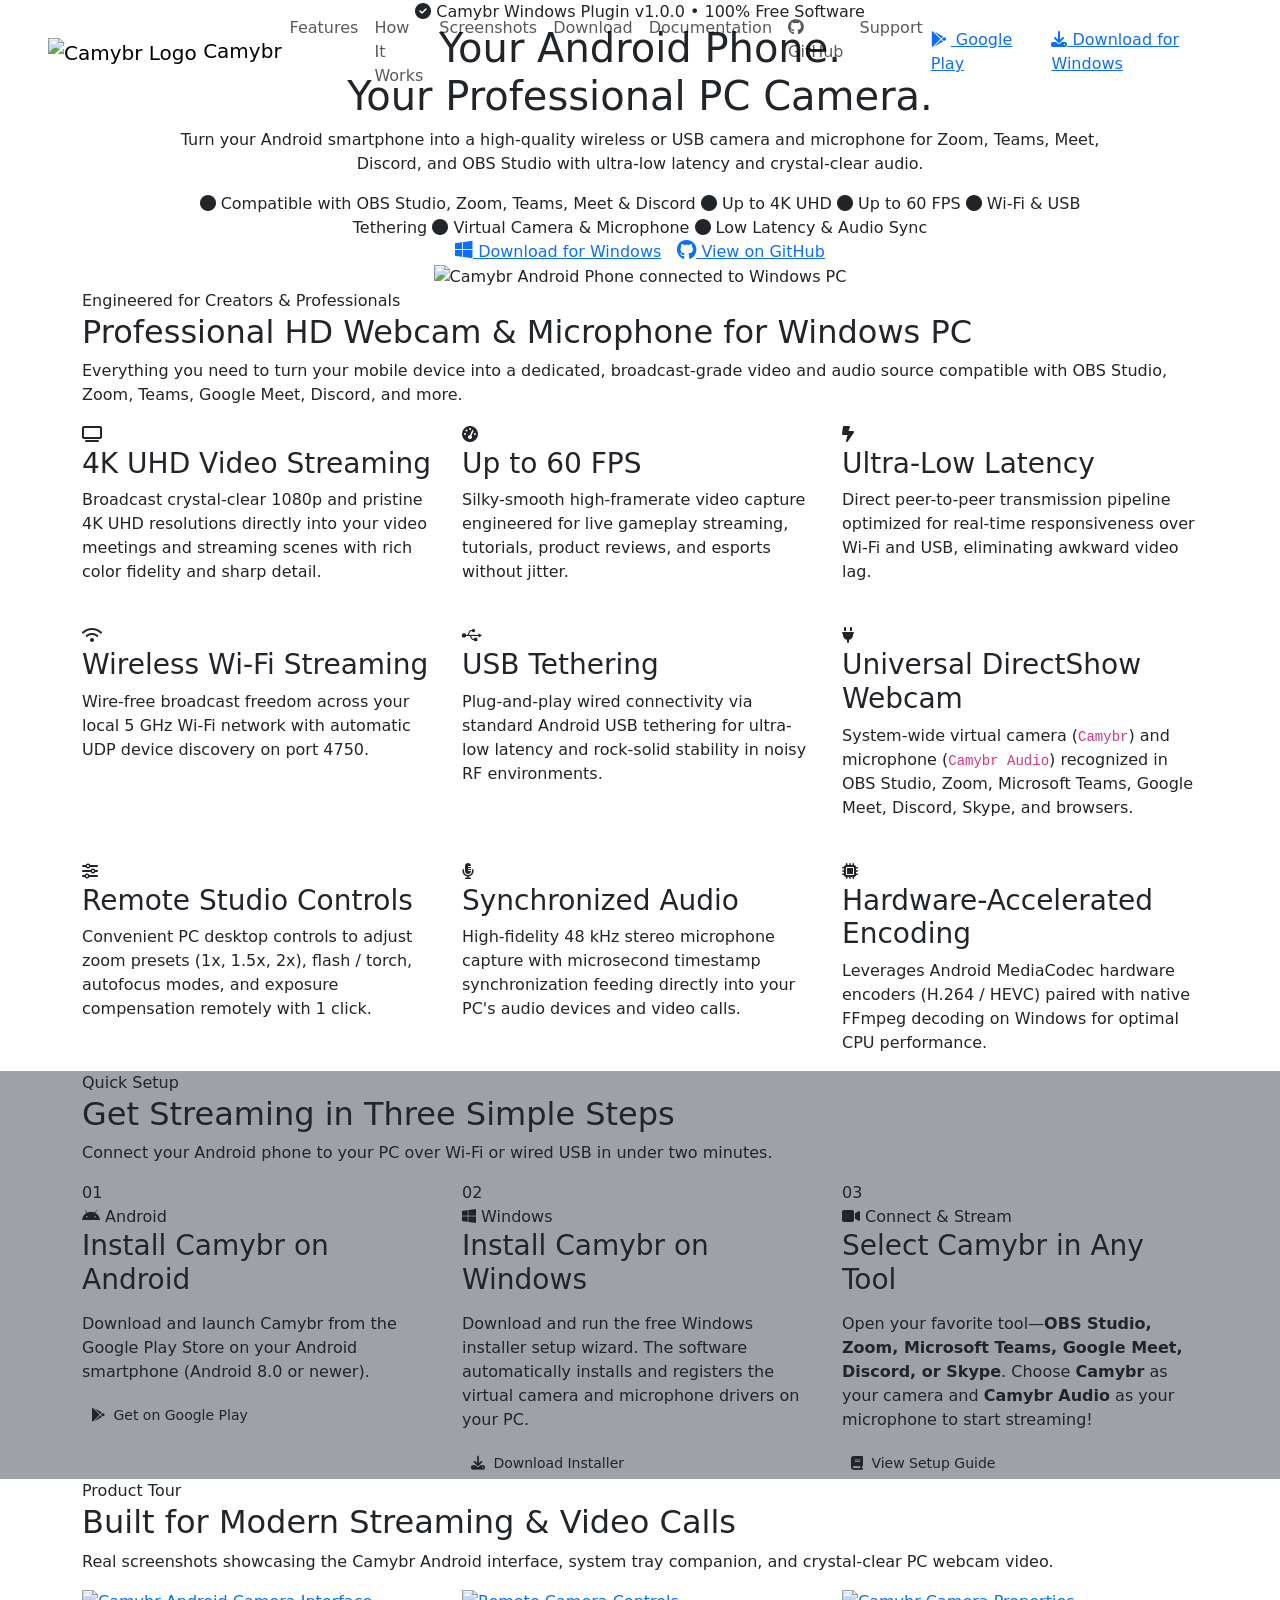
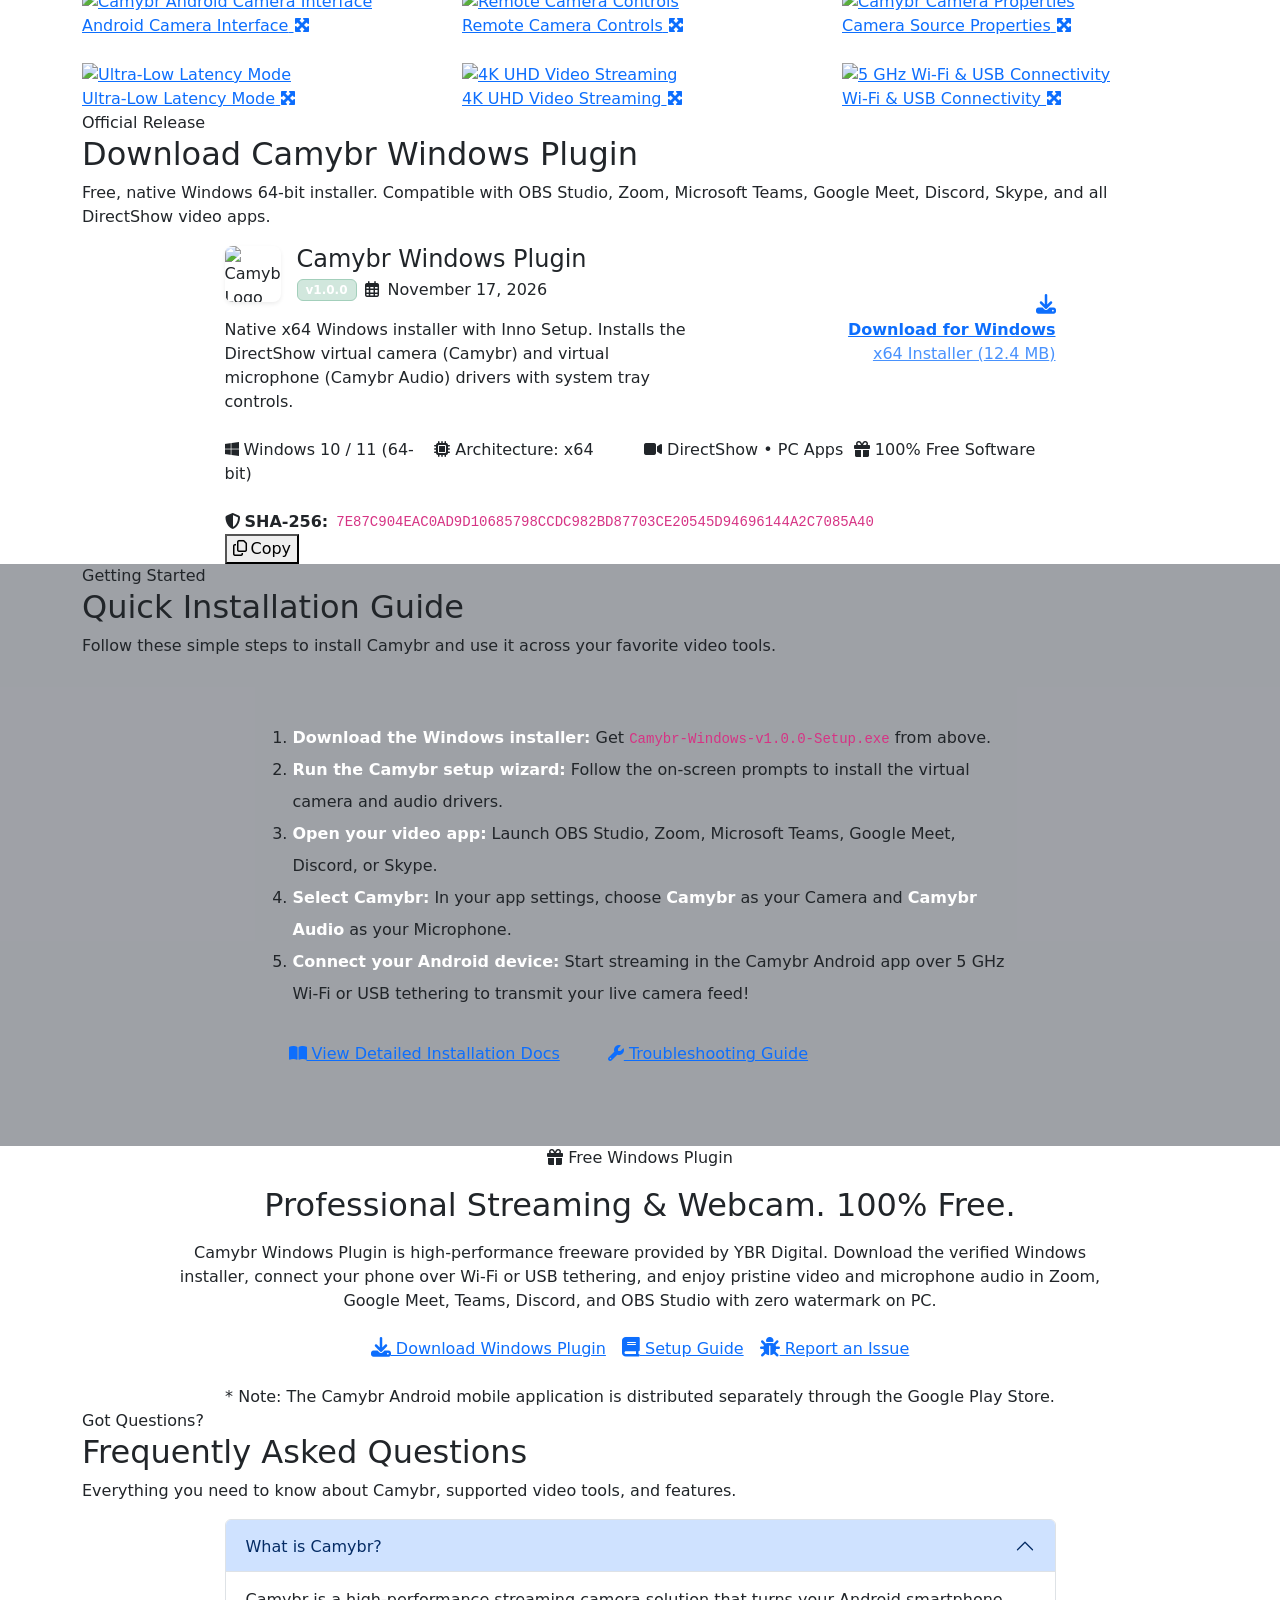
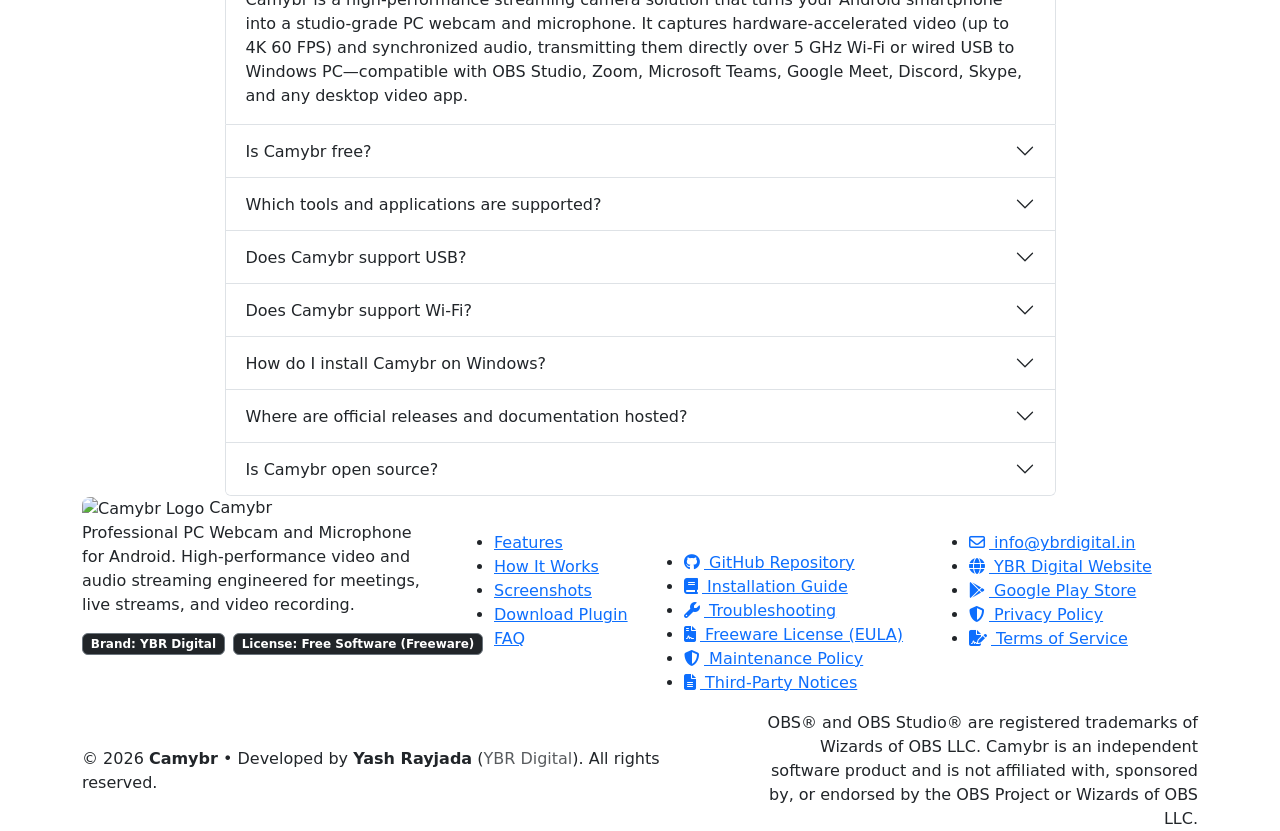
==== commit 3d07da17: "docs: remove Quick Controls Dock mentions from website" ====
--- a/index.html
+++ b/index.html
@@ -369,10 +369,10 @@
 
         <!-- Screenshot 2 -->
         <div class="col-md-6 col-lg-4">
-          <a href="assets/screenshots/app-feature-in-obs-controls.png" class="screenshot-item" data-bs-toggle="lightbox" data-src="assets/screenshots/app-feature-in-obs-controls.png" data-caption="Camybr Controls Dock">
-            <img src="assets/screenshots/app-feature-in-obs-controls.png" alt="Camybr Controls Dock" loading="lazy">
+          <a href="assets/screenshots/app-feature-in-obs-controls.png" class="screenshot-item" data-bs-toggle="lightbox" data-src="assets/screenshots/app-feature-in-obs-controls.png" data-caption="Remote Camera Controls">
+            <img src="assets/screenshots/app-feature-in-obs-controls.png" alt="Remote Camera Controls" loading="lazy">
             <div class="screenshot-caption">
-              <span>Quick Controls Dock</span>
+              <span>Remote Camera Controls</span>
               <i class="fas fa-expand-arrows-alt"></i>
             </div>
           </a>
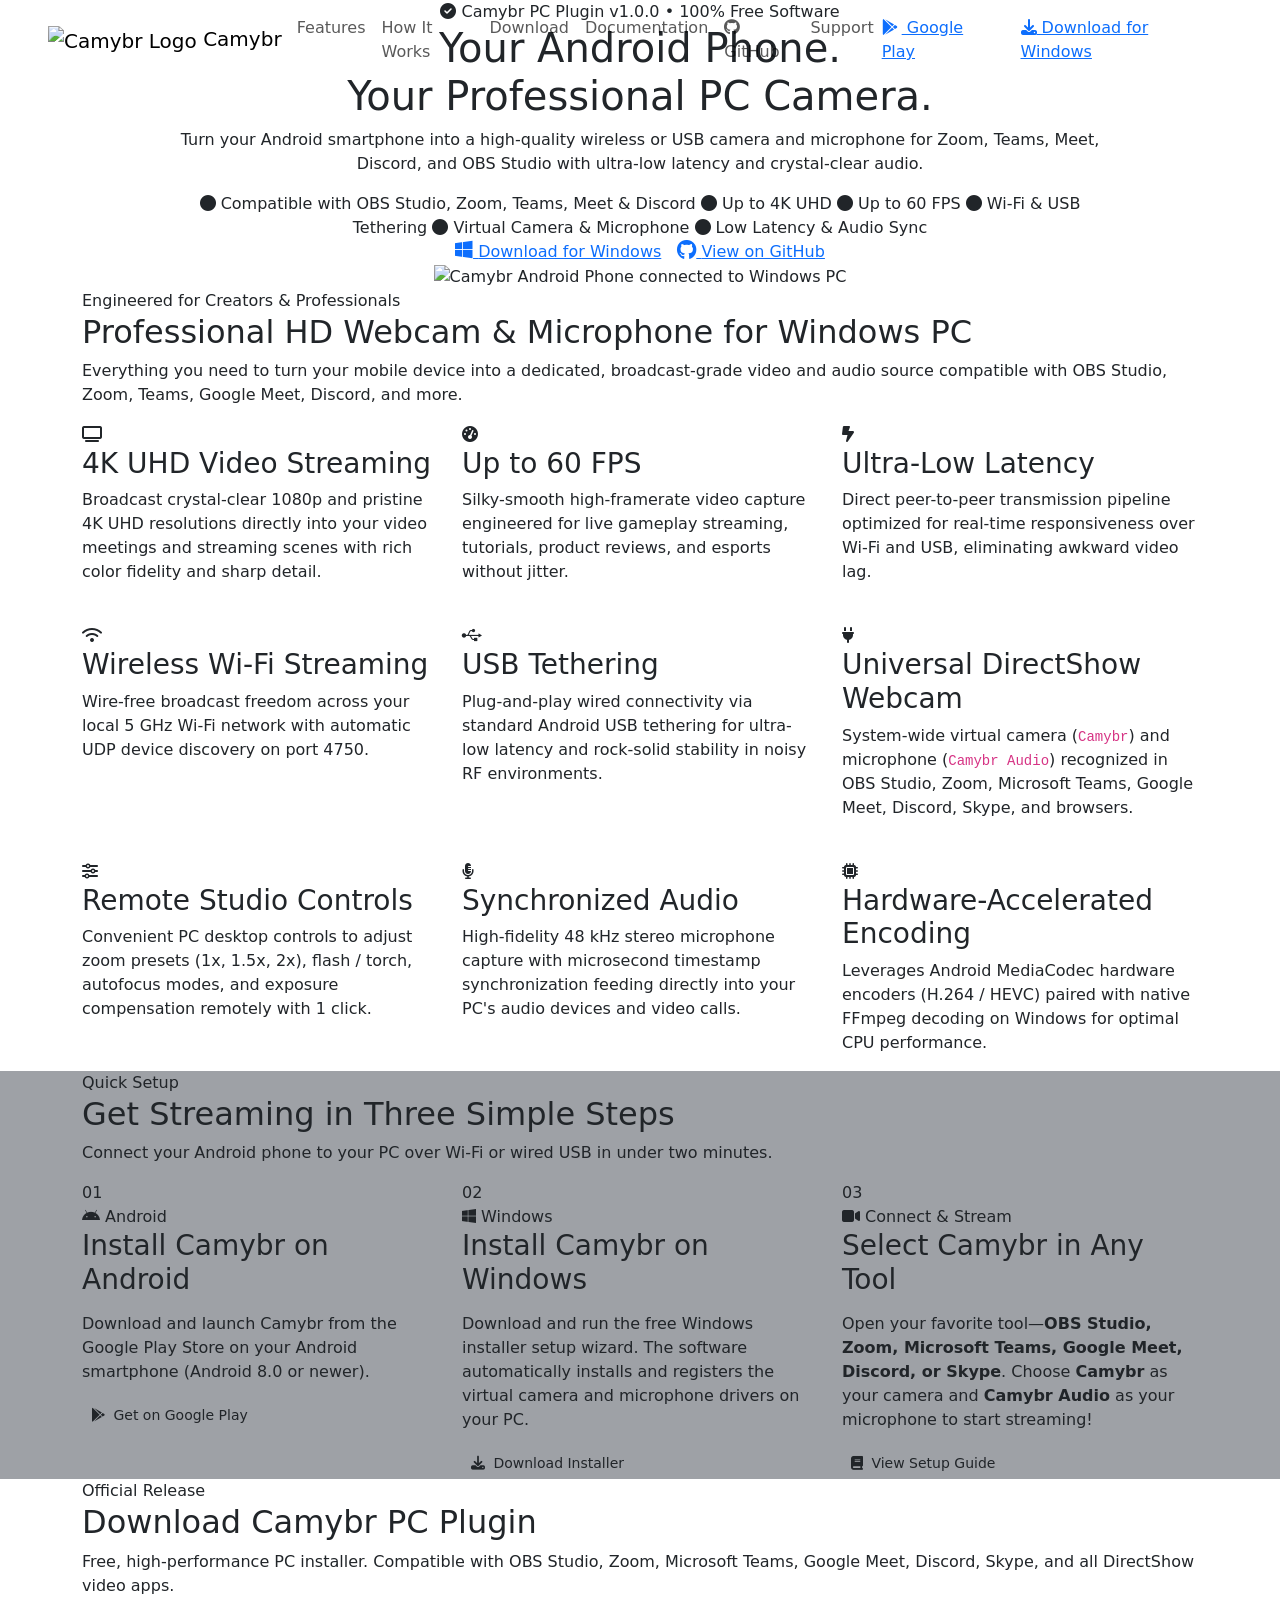
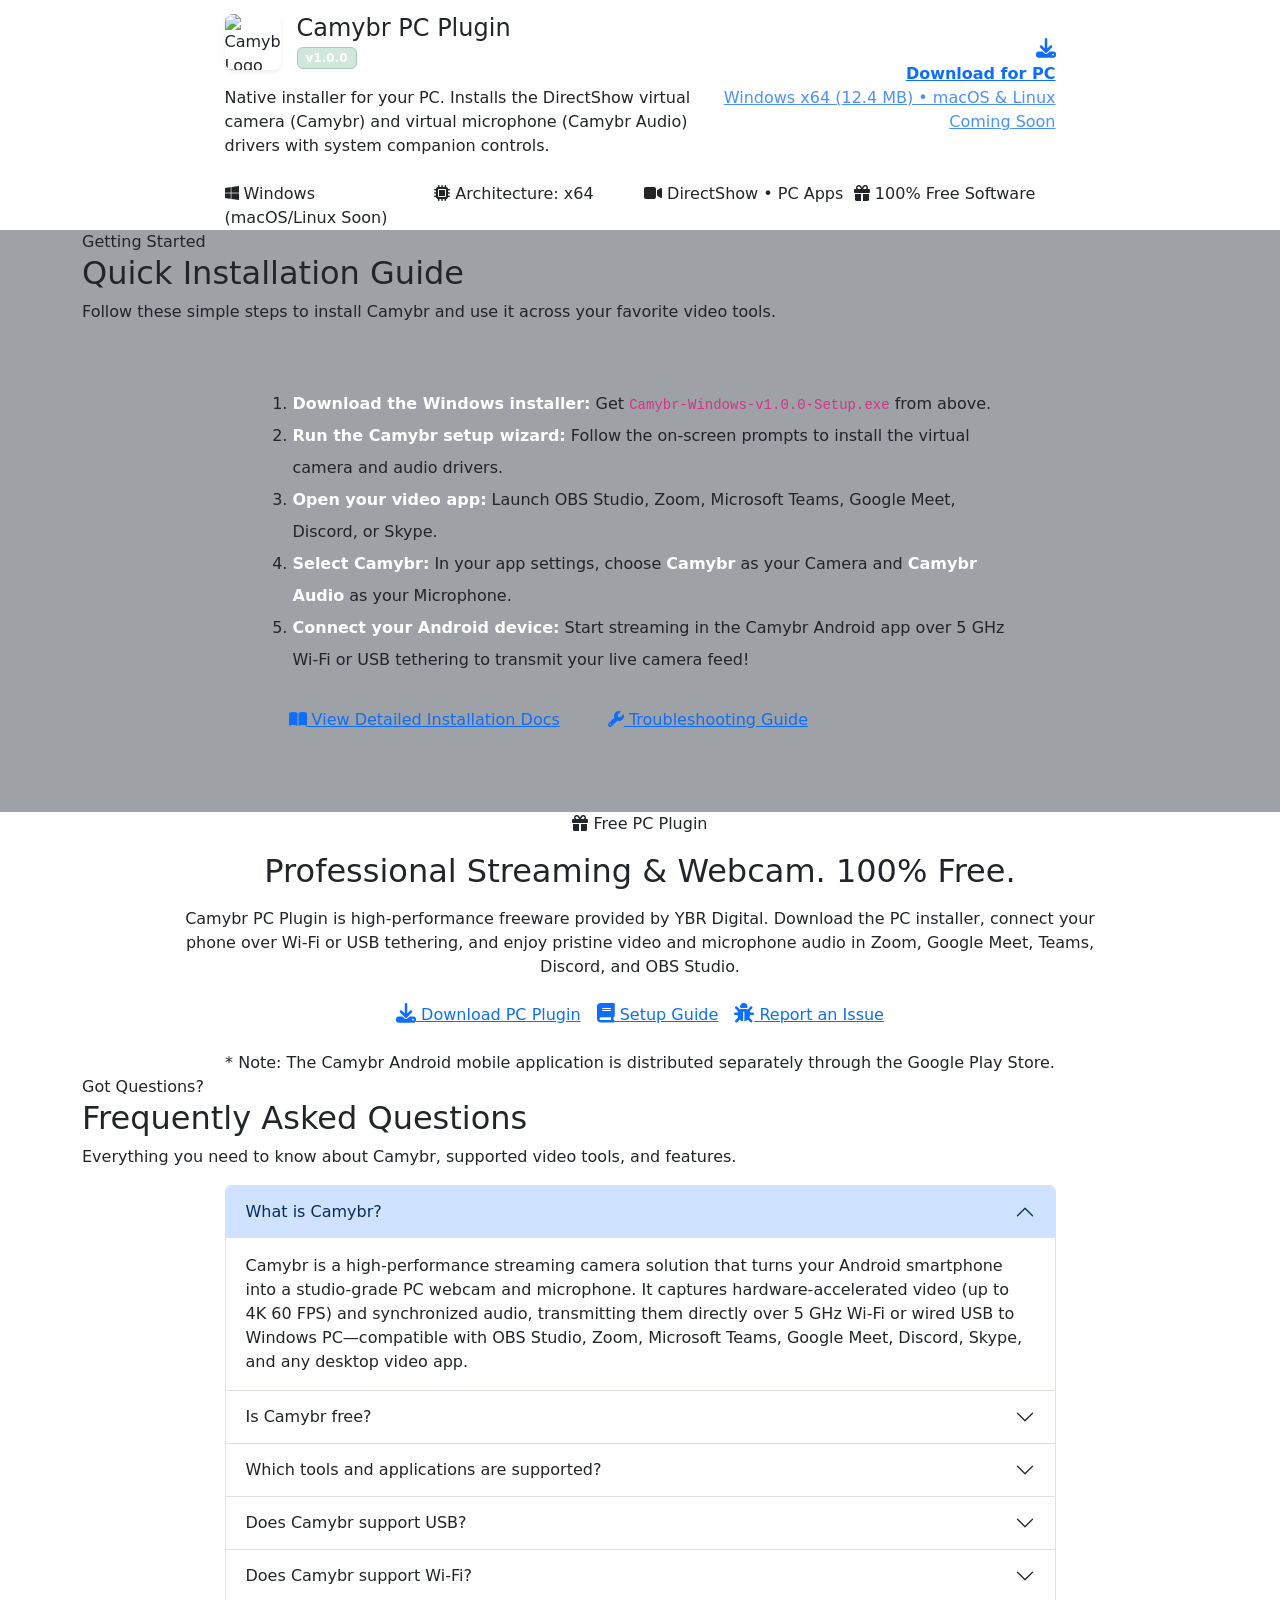
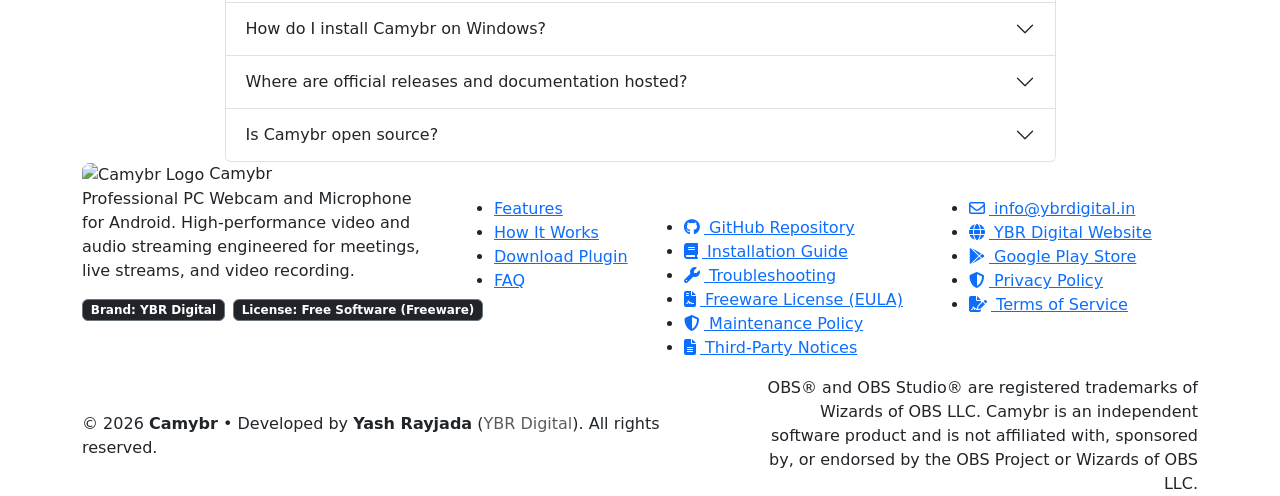
==== commit 1a5f6afb: "docs: rebrand to Camybr - PC Plugin, remove screenshots gallery, checksums, and watermark references" ====
--- a/index.html
+++ b/index.html
@@ -49,8 +49,8 @@
   {
     "@context": "https://schema.org",
     "@type": "SoftwareApplication",
-    "name": "Camybr Windows Plugin",
-    "operatingSystem": "Windows 10, Windows 11 (64-bit)",
+    "name": "Camybr PC Plugin",
+    "operatingSystem": "Windows 10, Windows 11 (64-bit), macOS/Linux coming soon",
     "applicationCategory": "MultimediaApplication",
     "offers": {
       "@type": "Offer",
@@ -93,7 +93,6 @@
         <ul class="navbar-nav mx-auto mb-2 mb-lg-0">
           <li class="nav-item"><a class="nav-link" href="#features">Features</a></li>
           <li class="nav-item"><a class="nav-link" href="#how-it-works">How It Works</a></li>
-          <li class="nav-item"><a class="nav-link" href="#screenshots">Screenshots</a></li>
           <li class="nav-item"><a class="nav-link" href="#download">Download</a></li>
           <li class="nav-item"><a class="nav-link" href="#documentation">Documentation</a></li>
           <li class="nav-item"><a class="nav-link" href="https://github.com/ybrdigital/camybr" target="_blank" rel="noopener noreferrer"><i class="fab fa-github me-1"></i> GitHub</a></li>
@@ -121,7 +120,7 @@
         <div class="col-lg-11 col-xl-10">
           <div class="hero-pill">
             <i class="fas fa-check-circle"></i>
-            <span>Camybr Windows Plugin <span class="dynamic-version-tag">v1.0.0</span> &bull; 100% Free Software</span>
+            <span>Camybr PC Plugin <span class="dynamic-version-tag">v1.0.0</span> &bull; 100% Free Software</span>
           </div>
 
           <h1 class="hero-title">
@@ -342,88 +341,6 @@
     </div>
   </section>
 
-  <!-- ====================================================================
-       Product Screenshots Gallery
-       ==================================================================== -->
-  <section class="section-py" id="screenshots">
-    <div class="container">
-      <div class="section-header">
-        <span class="section-eyebrow">Product Tour</span>
-        <h2 class="section-title">Built for Modern Streaming &amp; Video Calls</h2>
-        <p class="section-subtitle">
-          Real screenshots showcasing the Camybr Android interface, system tray companion, and crystal-clear PC webcam video.
-        </p>
-      </div>
-
-      <div class="row g-4">
-        <!-- Screenshot 1 -->
-        <div class="col-md-6 col-lg-4">
-          <a href="assets/screenshots/Camybr-android-app.png" class="screenshot-item" data-bs-toggle="lightbox" data-src="assets/screenshots/Camybr-android-app.png" data-caption="Camybr Android Camera Interface">
-            <img src="assets/screenshots/Camybr-android-app.png" alt="Camybr Android Camera Interface" loading="lazy">
-            <div class="screenshot-caption">
-              <span>Android Camera Interface</span>
-              <i class="fas fa-expand-arrows-alt"></i>
-            </div>
-          </a>
-        </div>
-
-        <!-- Screenshot 2 -->
-        <div class="col-md-6 col-lg-4">
-          <a href="assets/screenshots/app-feature-in-obs-controls.png" class="screenshot-item" data-bs-toggle="lightbox" data-src="assets/screenshots/app-feature-in-obs-controls.png" data-caption="Remote Camera Controls">
-            <img src="assets/screenshots/app-feature-in-obs-controls.png" alt="Remote Camera Controls" loading="lazy">
-            <div class="screenshot-caption">
-              <span>Remote Camera Controls</span>
-              <i class="fas fa-expand-arrows-alt"></i>
-            </div>
-          </a>
-        </div>
-
-        <!-- Screenshot 3 -->
-        <div class="col-md-6 col-lg-4">
-          <a href="assets/screenshots/app-feature-direct-source.png" class="screenshot-item" data-bs-toggle="lightbox" data-src="assets/screenshots/app-feature-direct-source.png" data-caption="Camybr Camera Properties">
-            <img src="assets/screenshots/app-feature-direct-source.png" alt="Camybr Camera Properties" loading="lazy">
-            <div class="screenshot-caption">
-              <span>Camera Source Properties</span>
-              <i class="fas fa-expand-arrows-alt"></i>
-            </div>
-          </a>
-        </div>
-
-        <!-- Screenshot 4 -->
-        <div class="col-md-6 col-lg-4">
-          <a href="assets/screenshots/app-feature-ultra-low-latency.png" class="screenshot-item" data-bs-toggle="lightbox" data-src="assets/screenshots/app-feature-ultra-low-latency.png" data-caption="Ultra-Low Latency Mode">
-            <img src="assets/screenshots/app-feature-ultra-low-latency.png" alt="Ultra-Low Latency Mode" loading="lazy">
-            <div class="screenshot-caption">
-              <span>Ultra-Low Latency Mode</span>
-              <i class="fas fa-expand-arrows-alt"></i>
-            </div>
-          </a>
-        </div>
-
-        <!-- Screenshot 5 -->
-        <div class="col-md-6 col-lg-4">
-          <a href="assets/screenshots/app-feature-4k-uhd.png" class="screenshot-item" data-bs-toggle="lightbox" data-src="assets/screenshots/app-feature-4k-uhd.png" data-caption="4K UHD Video Streaming">
-            <img src="assets/screenshots/app-feature-4k-uhd.png" alt="4K UHD Video Streaming" loading="lazy">
-            <div class="screenshot-caption">
-              <span>4K UHD Video Streaming</span>
-              <i class="fas fa-expand-arrows-alt"></i>
-            </div>
-          </a>
-        </div>
-
-        <!-- Screenshot 6 -->
-        <div class="col-md-6 col-lg-4">
-          <a href="assets/screenshots/app-feature-wifi-usb.png" class="screenshot-item" data-bs-toggle="lightbox" data-src="assets/screenshots/app-feature-wifi-usb.png" data-caption="5 GHz Wi-Fi & USB Connectivity">
-            <img src="assets/screenshots/app-feature-wifi-usb.png" alt="5 GHz Wi-Fi & USB Connectivity" loading="lazy">
-            <div class="screenshot-caption">
-              <span>Wi-Fi &amp; USB Connectivity</span>
-              <i class="fas fa-expand-arrows-alt"></i>
-            </div>
-          </a>
-        </div>
-      </div>
-    </div>
-  </section>
 
   <!-- ====================================================================
        Download Section
@@ -432,9 +349,9 @@
     <div class="container">
       <div class="section-header">
         <span class="section-eyebrow">Official Release</span>
-        <h2 class="section-title">Download Camybr Windows Plugin</h2>
+        <h2 class="section-title">Download Camybr PC Plugin</h2>
         <p class="section-subtitle">
-          Free, native Windows 64-bit installer. Compatible with OBS Studio, Zoom, Microsoft Teams, Google Meet, Discord, Skype, and all DirectShow video apps.
+          Free, high-performance PC installer. Compatible with OBS Studio, Zoom, Microsoft Teams, Google Meet, Discord, Skype, and all DirectShow video apps.
         </p>
       </div>
 
@@ -446,15 +363,14 @@
                 <div class="d-flex align-items-center gap-3 mb-3">
                   <img src="assets/img/logo.png" alt="Camybr Logo" width="56" height="56" class="rounded-3 shadow-sm">
                   <div>
-                    <h3 class="mb-1 fs-4">Camybr Windows Plugin</h3>
+                    <h3 class="mb-1 fs-4">Camybr PC Plugin</h3>
                     <div class="d-flex align-items-center gap-2 flex-wrap">
                       <span class="badge bg-success-subtle text-green border border-success-subtle px-2 py-1 fs-xs fw-bold dynamic-version-tag">v1.0.0</span>
-                      <span class="text-muted-custom fs-sm"><i class="far fa-calendar-alt me-1"></i> <span class="dynamic-release-date">September 25, 2026</span></span>
                     </div>
                   </div>
                 </div>
                 <p class="text-muted-custom fs-sm mb-0">
-                  Native x64 Windows installer with Inno Setup. Installs the DirectShow virtual camera (Camybr) and virtual microphone (Camybr Audio) drivers with system tray controls.
+                  Native installer for your PC. Installs the DirectShow virtual camera (Camybr) and virtual microphone (Camybr Audio) drivers with system companion controls.
                 </p>
               </div>
 
@@ -462,19 +378,19 @@
                 <a href="assets/downloads/v1.0.0/Camybr-Windows-v1.0.0-Setup.exe" class="btn-primary-green primary-download-btn w-100 py-3 fs-6" download>
                   <i class="fas fa-download fs-5"></i>
                   <div>
-                    <div class="fw-bold">Download for Windows</div>
-                    <div class="fs-xs fw-normal opacity-75">x64 Installer (<span class="dynamic-file-size">12.4 MB</span>)</div>
+                    <div class="fw-bold">Download for PC</div>
+                    <div class="fs-xs fw-normal opacity-75">Windows x64 (<span class="dynamic-file-size">12.4 MB</span>) &bull; macOS &amp; Linux Coming Soon</div>
                   </div>
                 </a>
               </div>
             </div>
 
             <!-- Specs Grid -->
-            <div class="row g-2 mb-4">
+            <div class="row g-2">
               <div class="col-sm-6 col-md-3">
                 <div class="spec-badge-pill">
                   <i class="fab fa-windows"></i>
-                  <span>Windows 10 / 11 (64-bit)</span>
+                  <span>Windows (macOS/Linux Soon)</span>
                 </div>
               </div>
               <div class="col-sm-6 col-md-3">
@@ -495,17 +411,6 @@
                   <span>100% Free Software</span>
                 </div>
               </div>
-            </div>
-
-            <!-- SHA-256 Checksum Verification -->
-            <div class="checksum-container">
-              <div class="d-flex align-items-center gap-2 overflow-hidden">
-                <span class="text-dim fs-xs fw-bold text-uppercase font-mono"><i class="fas fa-shield-alt text-green me-1"></i>SHA-256:</span>
-                <code class="dynamic-sha256">7E87C904EAC0AD9D10685798CCDC982BD87703CE20545D94696144A2C7085A40</code>
-              </div>
-              <button class="btn-copy-checksum" data-hash="A33CD424E25D638B5BA3920264BE76C270F2B61FD7E0014817AEA5D5F84BFEEB" title="Copy SHA-256 Checksum">
-                <i class="far fa-copy me-1"></i>Copy
-              </button>
             </div>
           </div>
         </div>
@@ -561,18 +466,18 @@
           <div class="open-source-box text-center">
             <div class="hero-pill mb-3">
               <i class="fas fa-gift"></i>
-              <span>Free Windows Plugin</span>
+              <span>Free PC Plugin</span>
             </div>
 
             <h2 class="section-title mb-3">Professional Streaming &amp; Webcam. 100% Free.</h2>
 
             <p class="hero-desc mx-auto mb-4">
-              Camybr Windows Plugin is high-performance freeware provided by YBR Digital. Download the verified Windows installer, connect your phone over Wi-Fi or USB tethering, and enjoy pristine video and microphone audio in Zoom, Google Meet, Teams, Discord, and OBS Studio with zero watermark on PC.
+              Camybr PC Plugin is high-performance freeware provided by YBR Digital. Download the PC installer, connect your phone over Wi-Fi or USB tethering, and enjoy pristine video and microphone audio in Zoom, Google Meet, Teams, Discord, and OBS Studio.
             </p>
 
             <div class="d-flex flex-wrap justify-content-center gap-3 mb-4">
               <a href="#download" class="btn-primary-green">
-                <i class="fas fa-download fs-5"></i> Download Windows Plugin
+                <i class="fas fa-download fs-5"></i> Download PC Plugin
               </a>
               <a href="https://github.com/ybrdigital/camybr/blob/main/docs/installation.md" target="_blank" rel="noopener noreferrer" class="btn-secondary-dark">
                 <i class="fas fa-book fs-5"></i> Setup Guide
@@ -631,7 +536,7 @@
               </h2>
               <div id="collapseTwo" class="accordion-collapse collapse" aria-labelledby="headingTwo" data-bs-parent="#faqAccordion">
                 <div class="accordion-body">
-                  Yes! The Camybr Windows Plugin is 100% free software (freeware, no watermark on PC). The companion Camybr Android mobile application is available on Google Play with optional Pro upgrades for creators desiring 4K UHD and 60 FPS studio presets.
+                  Yes! The Camybr PC Plugin is 100% free software. The companion Camybr Android mobile application is available on Google Play with optional Pro upgrades for creators desiring 4K UHD and 60 FPS studio presets.
                 </div>
               </div>
             </div>
@@ -715,7 +620,7 @@
               </h2>
               <div id="collapseEight" class="accordion-collapse collapse" aria-labelledby="headingEight" data-bs-parent="#faqAccordion">
                 <div class="accordion-body">
-                  Camybr Windows Plugin is 100% free software (freeware, closed-source). Both the Windows Plugin and the Android app are proprietary products developed by YBR Digital. Camybr operates entirely peer-to-peer over your local network or USB link without any cloud backend servers. This repository serves as the official distribution and documentation portal.
+                  Camybr PC Plugin is 100% free software (freeware, closed-source). Both the PC Plugin and the Android app are proprietary products developed by YBR Digital. Camybr operates entirely peer-to-peer over your local network or USB link without any cloud backend servers. This repository serves as the official distribution and documentation portal.
                 </div>
               </div>
             </div>
@@ -751,7 +656,6 @@
           <ul class="footer-links-list">
             <li><a href="#features">Features</a></li>
             <li><a href="#how-it-works">How It Works</a></li>
-            <li><a href="#screenshots">Screenshots</a></li>
             <li><a href="#download">Download Plugin</a></li>
             <li><a href="#faq">FAQ</a></li>
           </ul>
@@ -796,23 +700,6 @@
     </div>
   </footer>
 
-  <!-- ====================================================================
-       Screenshot Lightbox Modal
-       ==================================================================== -->
-  <div class="modal fade" id="screenshotModal" tabindex="-1" aria-hidden="true">
-    <div class="modal-dialog modal-dialog-centered modal-xl">
-      <div class="modal-content bg-dark border border-secondary">
-        <div class="modal-header border-bottom border-secondary py-2 px-3">
-          <h5 class="modal-title fs-6 text-white">Screenshot Preview</h5>
-          <button type="button" class="btn-close btn-close-white" data-bs-dismiss="modal" aria-label="Close"></button>
-        </div>
-        <div class="modal-body p-1 text-center">
-          <img src="" alt="" class="modal-screenshot-img img-fluid rounded">
-        </div>
-      </div>
-    </div>
-  </div>
-
   <!-- Bootstrap 5.3.3 JS Bundle -->
   <script src="https://cdn.jsdelivr.net/npm/bootstrap@5.3.3/dist/js/bootstrap.bundle.min.js"></script>
 
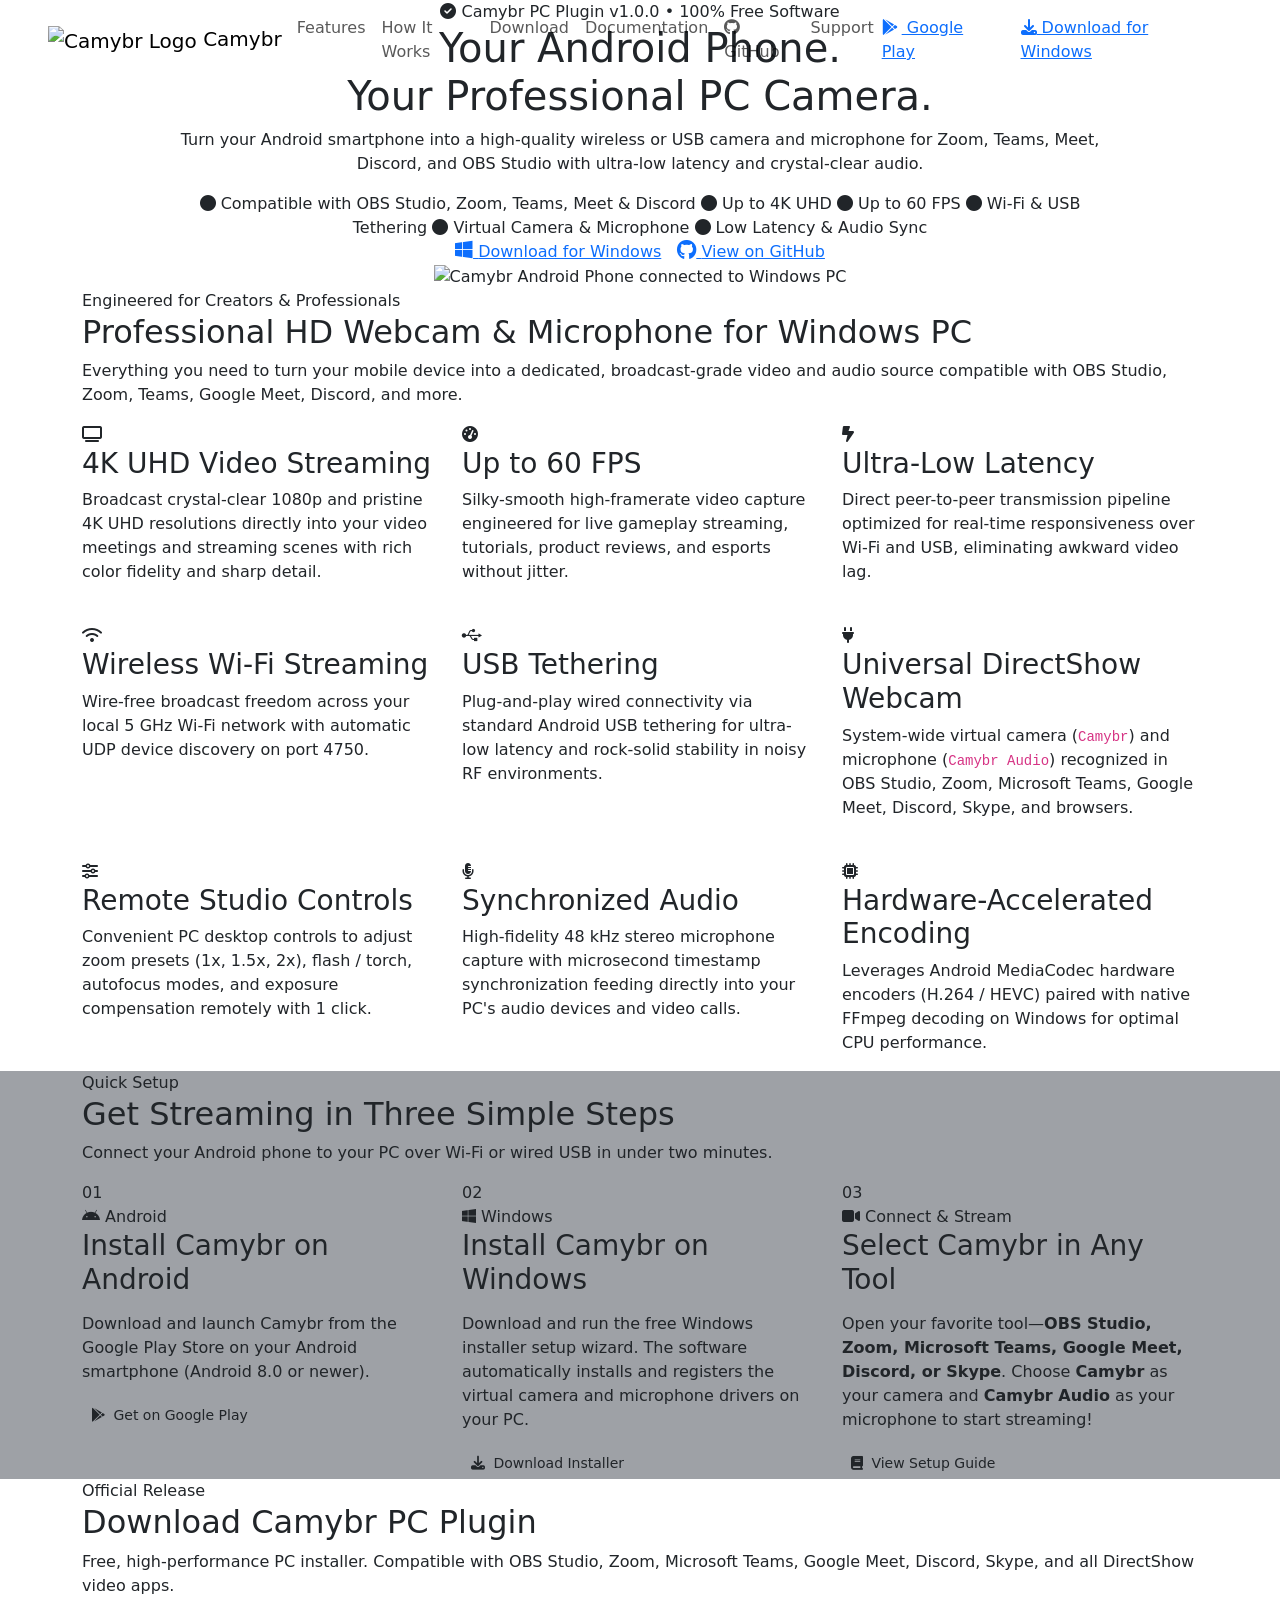
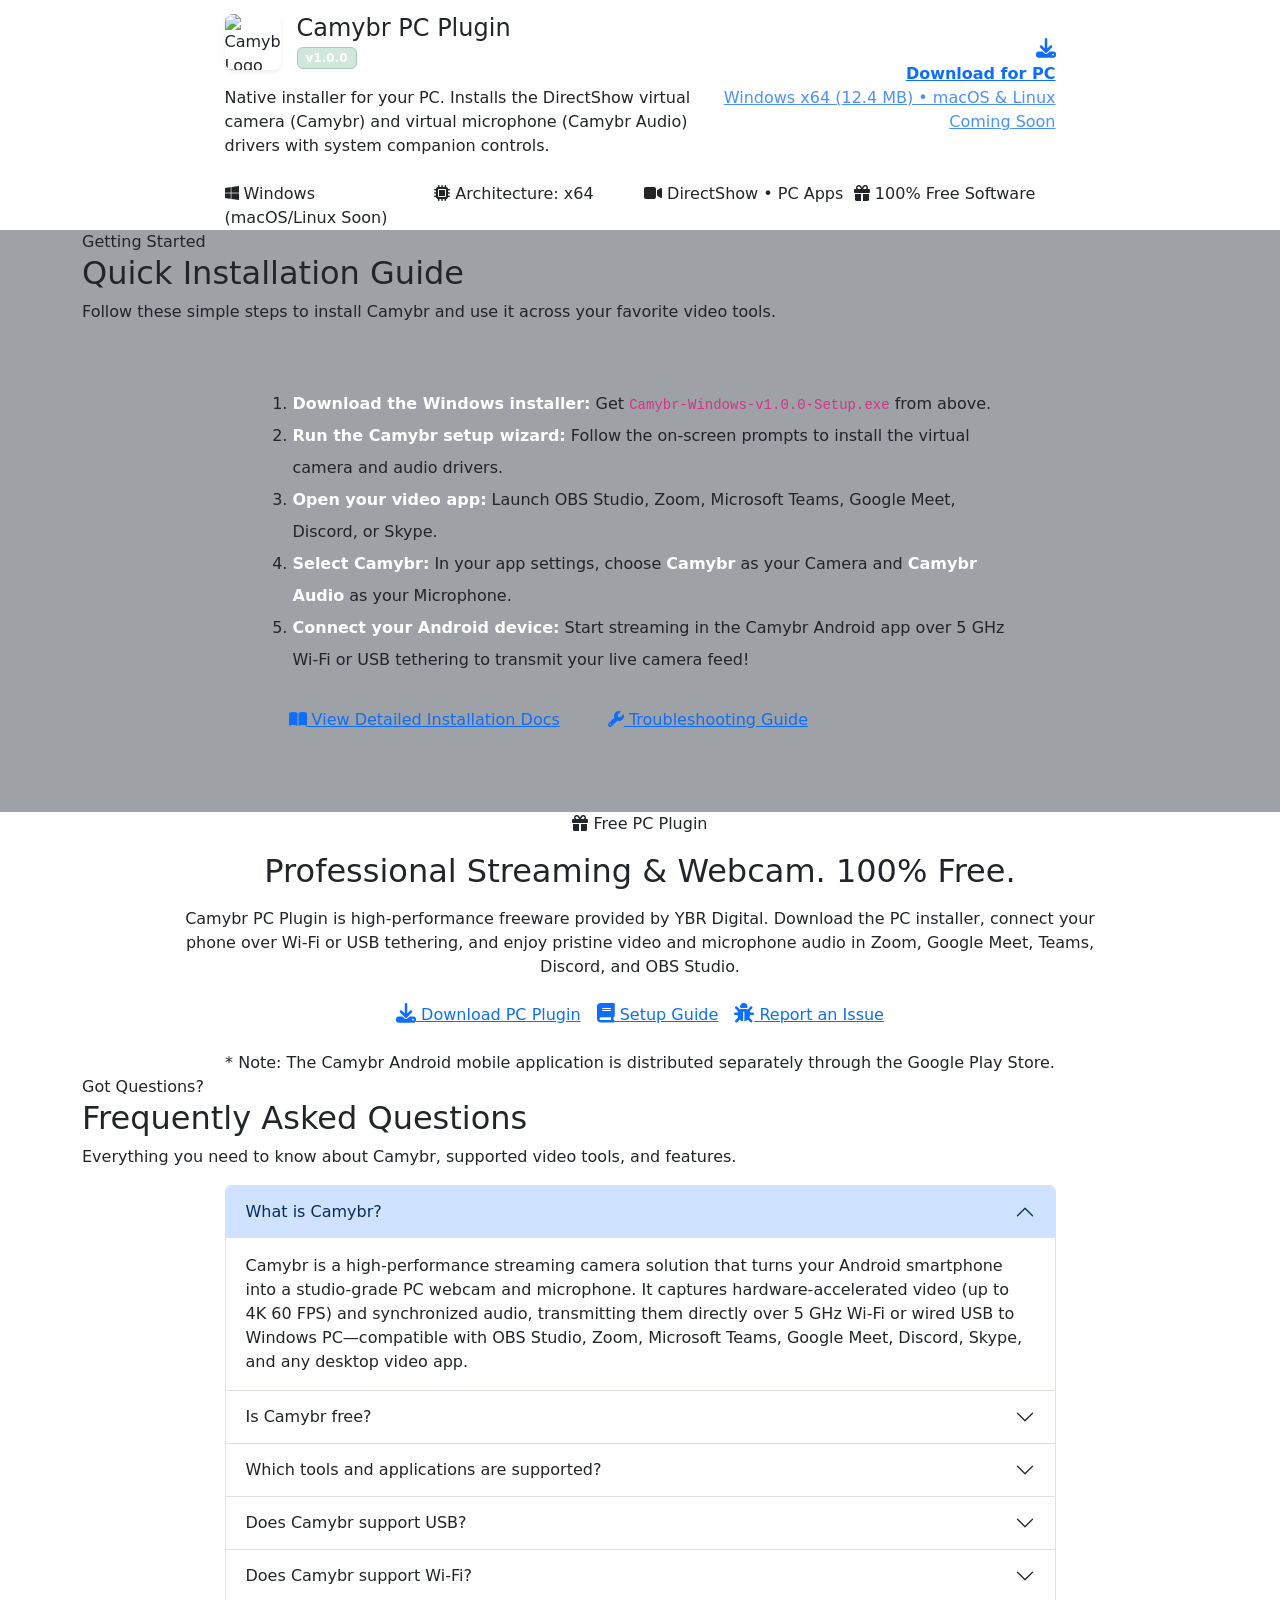
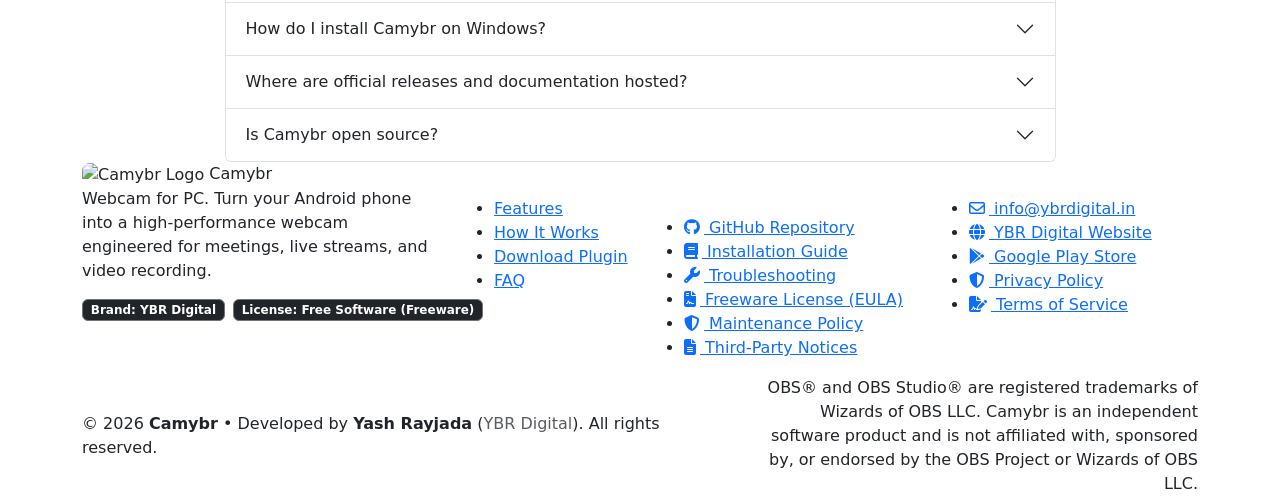
==== commit c6b826d4: "docs: update index.html meta description and footer to Webcam for PC" ====
--- a/index.html
+++ b/index.html
@@ -6,8 +6,8 @@
   <title>Camybr - Webcam For PC</title>
 
   <!-- SEO & Social Meta -->
-  <meta name="description" content="Turn your Android phone into a professional PC webcam and microphone. Compatible with OBS Studio, Zoom, Microsoft Teams, Google Meet, Discord, Skype, and all Windows video apps.">
-  <meta name="keywords" content="Camybr, Webcam For PC, Windows Webcam, PC Camera, OBS Studio, Zoom, Google Meet, Microsoft Teams, Discord, Skype, Android Webcam, 4K streaming, low latency, USB camera, wireless camera, YBR Digital">
+  <meta name="description" content="Turn your Android phone into a professional webcam for PC. Compatible with OBS Studio, Zoom, Microsoft Teams, Google Meet, Discord, Skype, and PC video apps.">
+  <meta name="keywords" content="Camybr, Webcam For PC, PC Webcam, PC Camera, OBS Studio, Zoom, Google Meet, Microsoft Teams, Discord, Skype, Android Webcam, 4K streaming, low latency, USB camera, wireless camera, YBR Digital">
   <meta name="author" content="YBR Digital">
   <meta name="robots" content="index, follow">
   <link rel="canonical" href="https://ybrdigital.github.io/camybr/">
@@ -16,14 +16,14 @@
   <meta property="og:type" content="website">
   <meta property="og:url" content="https://ybrdigital.github.io/camybr/">
   <meta property="og:title" content="Camybr - Webcam For PC">
-  <meta property="og:description" content="Turn your Android phone into a professional PC webcam and microphone. Compatible with OBS Studio, Zoom, Microsoft Teams, Google Meet, Discord, Skype, and all Windows video apps.">
+  <meta property="og:description" content="Turn your Android phone into a professional webcam for PC. Compatible with OBS Studio, Zoom, Microsoft Teams, Google Meet, Discord, Skype, and PC video apps.">
   <meta property="og:image" content="https://ybrdigital.github.io/camybr/assets/img/hero-obs-phone-setup.png">
 
   <!-- Twitter / X -->
   <meta name="twitter:card" content="summary_large_image">
   <meta name="twitter:url" content="https://ybrdigital.github.io/camybr/">
   <meta name="twitter:title" content="Camybr - Webcam For PC">
-  <meta name="twitter:description" content="Turn your Android phone into a professional PC webcam and microphone. Compatible with OBS Studio, Zoom, Microsoft Teams, Google Meet, Discord, Skype, and all Windows video apps.">
+  <meta name="twitter:description" content="Turn your Android phone into a professional webcam for PC. Compatible with OBS Studio, Zoom, Microsoft Teams, Google Meet, Discord, Skype, and PC video apps.">
   <meta name="twitter:image" content="https://ybrdigital.github.io/camybr/assets/img/hero-obs-phone-setup.png">
 
   <!-- Favicon -->
@@ -57,7 +57,7 @@
       "price": "0",
       "priceCurrency": "USD"
     },
-    "description": "Turn your Android phone into a professional PC webcam and microphone. Compatible with OBS Studio, Zoom, Microsoft Teams, Google Meet, Discord, Skype, and all Windows video applications.",
+    "description": "Turn your Android phone into a professional webcam for PC. Compatible with OBS Studio, Zoom, Microsoft Teams, Google Meet, Discord, Skype, and PC video applications.",
     "softwareVersion": "1.0.0",
     "author": {
       "@type": "Organization",
@@ -643,7 +643,7 @@
             <span>Camybr</span>
           </div>
           <p class="text-muted-custom fs-sm mb-3">
-            Professional PC Webcam and Microphone for Android. High-performance video and audio streaming engineered for meetings, live streams, and video recording.
+            Webcam for PC. Turn your Android phone into a high-performance webcam engineered for meetings, live streams, and video recording.
           </p>
           <div class="d-flex align-items-center gap-2">
             <span class="badge bg-dark border border-secondary text-dim fs-xs">Brand: YBR Digital</span>
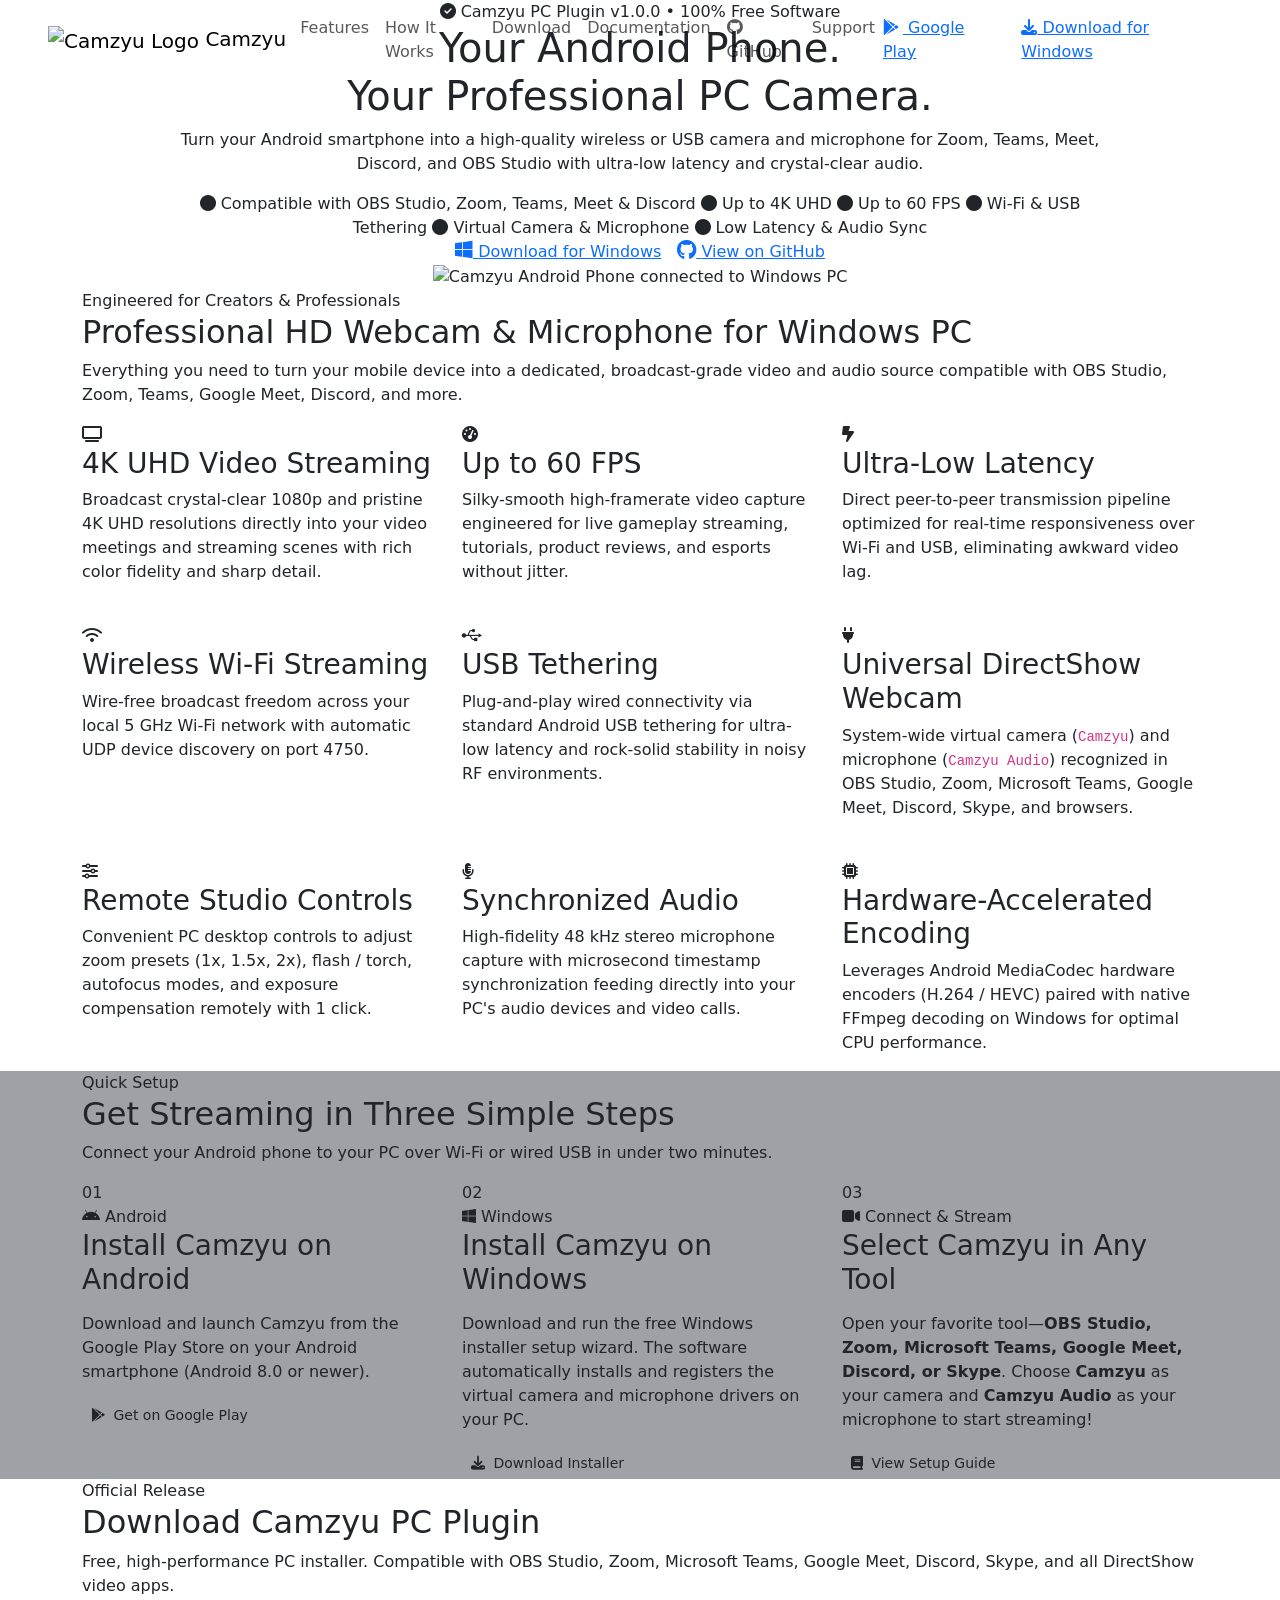
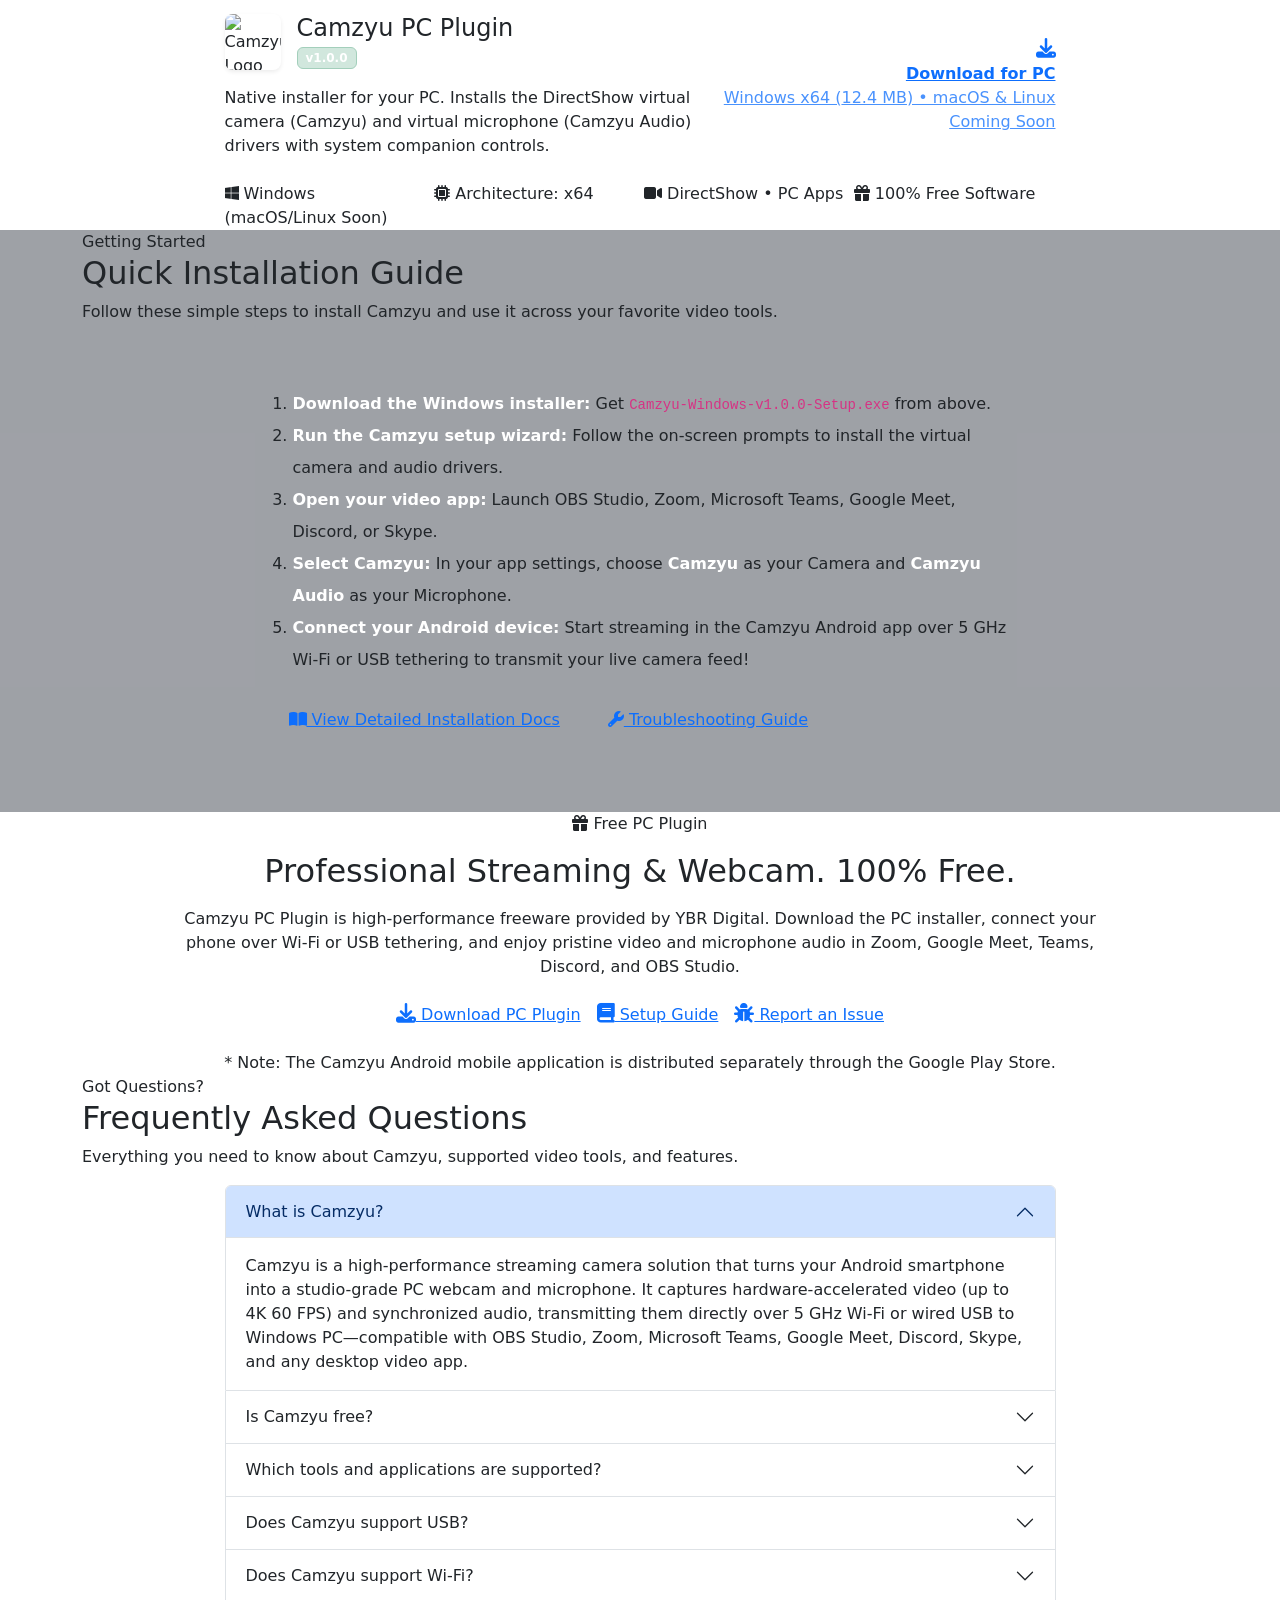
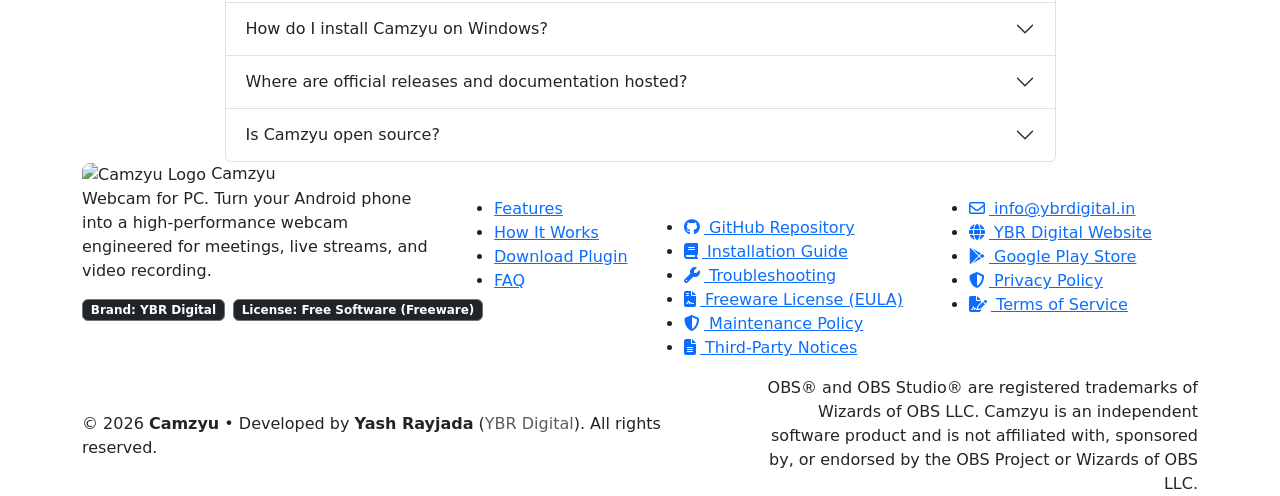
==== commit a504031b: "Rename from Camybr to Camzyu across web, legal docs, assets, and configs" ====
--- a/index.html
+++ b/index.html
@@ -1,30 +1,30 @@
-<!DOCTYPE html>
+﻿<!DOCTYPE html>
 <html lang="en">
 <head>
   <meta charset="UTF-8">
   <meta name="viewport" content="width=device-width, initial-scale=1.0">
-  <title>Camybr - Webcam For PC</title>
+  <title>Camzyu - Webcam For PC</title>
 
   <!-- SEO & Social Meta -->
   <meta name="description" content="Turn your Android phone into a professional webcam for PC. Compatible with OBS Studio, Zoom, Microsoft Teams, Google Meet, Discord, Skype, and PC video apps.">
-  <meta name="keywords" content="Camybr, Webcam For PC, PC Webcam, PC Camera, OBS Studio, Zoom, Google Meet, Microsoft Teams, Discord, Skype, Android Webcam, 4K streaming, low latency, USB camera, wireless camera, YBR Digital">
+  <meta name="keywords" content="Camzyu, Webcam For PC, PC Webcam, PC Camera, OBS Studio, Zoom, Google Meet, Microsoft Teams, Discord, Skype, Android Webcam, 4K streaming, low latency, USB camera, wireless camera, YBR Digital">
   <meta name="author" content="YBR Digital">
   <meta name="robots" content="index, follow">
-  <link rel="canonical" href="https://ybrdigital.github.io/camybr/">
+  <link rel="canonical" href="https://ybrdigital.github.io/camzyu/">
 
   <!-- Open Graph / Facebook -->
   <meta property="og:type" content="website">
-  <meta property="og:url" content="https://ybrdigital.github.io/camybr/">
-  <meta property="og:title" content="Camybr - Webcam For PC">
+  <meta property="og:url" content="https://ybrdigital.github.io/camzyu/">
+  <meta property="og:title" content="Camzyu - Webcam For PC">
   <meta property="og:description" content="Turn your Android phone into a professional webcam for PC. Compatible with OBS Studio, Zoom, Microsoft Teams, Google Meet, Discord, Skype, and PC video apps.">
-  <meta property="og:image" content="https://ybrdigital.github.io/camybr/assets/img/hero-obs-phone-setup.png">
+  <meta property="og:image" content="https://ybrdigital.github.io/camzyu/assets/img/hero-obs-phone-setup.png">
 
   <!-- Twitter / X -->
   <meta name="twitter:card" content="summary_large_image">
-  <meta name="twitter:url" content="https://ybrdigital.github.io/camybr/">
-  <meta name="twitter:title" content="Camybr - Webcam For PC">
+  <meta name="twitter:url" content="https://ybrdigital.github.io/camzyu/">
+  <meta name="twitter:title" content="Camzyu - Webcam For PC">
   <meta name="twitter:description" content="Turn your Android phone into a professional webcam for PC. Compatible with OBS Studio, Zoom, Microsoft Teams, Google Meet, Discord, Skype, and PC video apps.">
-  <meta name="twitter:image" content="https://ybrdigital.github.io/camybr/assets/img/hero-obs-phone-setup.png">
+  <meta name="twitter:image" content="https://ybrdigital.github.io/camzyu/assets/img/hero-obs-phone-setup.png">
 
   <!-- Favicon -->
   <link rel="icon" type="image/png" href="assets/img/logo.png">
@@ -49,7 +49,7 @@
   {
     "@context": "https://schema.org",
     "@type": "SoftwareApplication",
-    "name": "Camybr PC Plugin",
+    "name": "Camzyu PC Plugin",
     "operatingSystem": "Windows 10, Windows 11 (64-bit), macOS/Linux coming soon",
     "applicationCategory": "MultimediaApplication",
     "offers": {
@@ -64,7 +64,7 @@
       "name": "YBR Digital",
       "url": "https://www.ybrdigital.in"
     },
-    "downloadUrl": "https://ybrdigital.github.io/camybr/assets/downloads/v1.0.0/Camybr-Windows-v1.0.0-Setup.exe"
+    "downloadUrl": "https://ybrdigital.github.io/camzyu/assets/downloads/v1.0.0/Camzyu-Windows-v1.0.0-Setup.exe"
   }
   </script>
 </head>
@@ -82,8 +82,8 @@
   <nav class="navbar navbar-expand-lg navbar-custom fixed-top" id="mainNav">
     <div class="container-fluid px-lg-4 px-xl-5">
       <a class="navbar-brand" href="#home">
-        <img src="assets/img/logo.png" alt="Camybr Logo" width="34" height="34">
-        <span>Camybr</span>
+        <img src="assets/img/logo.png" alt="Camzyu Logo" width="34" height="34">
+        <span>Camzyu</span>
       </a>
       <button class="navbar-toggler text-white border-0 shadow-none" type="button" data-bs-toggle="collapse" data-bs-target="#navMenu" aria-controls="navMenu" aria-expanded="false" aria-label="Toggle navigation">
         <i class="fas fa-bars fs-4 text-green"></i>
@@ -95,12 +95,12 @@
           <li class="nav-item"><a class="nav-link" href="#how-it-works">How It Works</a></li>
           <li class="nav-item"><a class="nav-link" href="#download">Download</a></li>
           <li class="nav-item"><a class="nav-link" href="#documentation">Documentation</a></li>
-          <li class="nav-item"><a class="nav-link" href="https://github.com/ybrdigital/camybr" target="_blank" rel="noopener noreferrer"><i class="fab fa-github me-1"></i> GitHub</a></li>
+          <li class="nav-item"><a class="nav-link" href="https://github.com/ybrdigital/camzyu" target="_blank" rel="noopener noreferrer"><i class="fab fa-github me-1"></i> GitHub</a></li>
           <li class="nav-item"><a class="nav-link" href="#support">Support</a></li>
         </ul>
 
         <div class="navbar-actions d-flex align-items-center gap-2">
-          <a href="https://play.google.com/store/apps/details?id=com.briyoom.camybr" target="_blank" rel="noopener noreferrer" class="btn-nav-outline">
+          <a href="https://play.google.com/store/apps/details?id=com.briyoom.camzyu" target="_blank" rel="noopener noreferrer" class="btn-nav-outline">
             <i class="fab fa-google-play me-1 text-green"></i> Google Play
           </a>
           <a href="#download" class="btn-primary-green primary-download-btn py-2 px-3 fs-sm">
@@ -120,7 +120,7 @@
         <div class="col-lg-11 col-xl-10">
           <div class="hero-pill">
             <i class="fas fa-check-circle"></i>
-            <span>Camybr PC Plugin <span class="dynamic-version-tag">v1.0.0</span> &bull; 100% Free Software</span>
+            <span>Camzyu PC Plugin <span class="dynamic-version-tag">v1.0.0</span> &bull; 100% Free Software</span>
           </div>
 
           <h1 class="hero-title">
@@ -144,11 +144,11 @@
 
           <!-- CTAs -->
           <div class="d-flex flex-wrap justify-content-center align-items-center gap-3">
-            <a href="assets/downloads/v1.0.0/Camybr-Windows-v1.0.0-Setup.exe" class="btn-primary-green primary-download-btn" download>
+            <a href="assets/downloads/v1.0.0/Camzyu-Windows-v1.0.0-Setup.exe" class="btn-primary-green primary-download-btn" download>
               <i class="fab fa-windows fs-5"></i>
               <span>Download for Windows</span>
             </a>
-            <a href="https://github.com/ybrdigital/camybr" target="_blank" rel="noopener noreferrer" class="btn-secondary-dark">
+            <a href="https://github.com/ybrdigital/camzyu" target="_blank" rel="noopener noreferrer" class="btn-secondary-dark">
               <i class="fab fa-github fs-5"></i>
               <span>View on GitHub</span>
             </a>
@@ -156,7 +156,7 @@
 
           <!-- Hero Visual: Android phone connected to Windows PC -->
           <div class="hero-visual-card">
-            <img src="assets/img/hero-obs-phone-setup.png" alt="Camybr Android Phone connected to Windows PC" width="1870" height="841" loading="eager">
+            <img src="assets/img/hero-obs-phone-setup.png" alt="Camzyu Android Phone connected to Windows PC" width="1870" height="841" loading="eager">
           </div>
         </div>
       </div>
@@ -239,7 +239,7 @@
               <i class="fas fa-plug"></i>
             </div>
             <h3>Universal DirectShow Webcam</h3>
-            <p>System-wide virtual camera (<code class="text-green">Camybr</code>) and microphone (<code class="text-green">Camybr Audio</code>) recognized in OBS Studio, Zoom, Microsoft Teams, Google Meet, Discord, Skype, and browsers.</p>
+            <p>System-wide virtual camera (<code class="text-green">Camzyu</code>) and microphone (<code class="text-green">Camzyu Audio</code>) recognized in OBS Studio, Zoom, Microsoft Teams, Google Meet, Discord, Skype, and browsers.</p>
           </div>
         </div>
 
@@ -298,11 +298,11 @@
           <div class="step-card">
             <span class="step-number">01</span>
             <div class="step-badge"><i class="fab fa-android"></i> Android</div>
-            <h3 class="mb-3">Install Camybr on Android</h3>
+            <h3 class="mb-3">Install Camzyu on Android</h3>
             <p class="text-muted-custom mb-3">
-              Download and launch Camybr from the Google Play Store on your Android smartphone (Android 8.0 or newer).
+              Download and launch Camzyu from the Google Play Store on your Android smartphone (Android 8.0 or newer).
             </p>
-            <a href="https://play.google.com/store/apps/details?id=com.briyoom.camybr" target="_blank" rel="noopener noreferrer" class="btn btn-sm btn-nav-outline">
+            <a href="https://play.google.com/store/apps/details?id=com.briyoom.camzyu" target="_blank" rel="noopener noreferrer" class="btn btn-sm btn-nav-outline">
               <i class="fab fa-google-play me-1 text-green"></i> Get on Google Play
             </a>
           </div>
@@ -313,7 +313,7 @@
           <div class="step-card">
             <span class="step-number">02</span>
             <div class="step-badge"><i class="fab fa-windows"></i> Windows</div>
-            <h3 class="mb-3">Install Camybr on Windows</h3>
+            <h3 class="mb-3">Install Camzyu on Windows</h3>
             <p class="text-muted-custom mb-3">
               Download and run the free Windows installer setup wizard. The software automatically installs and registers the virtual camera and microphone drivers on your PC.
             </p>
@@ -328,11 +328,11 @@
           <div class="step-card">
             <span class="step-number">03</span>
             <div class="step-badge"><i class="fas fa-video"></i> Connect &amp; Stream</div>
-            <h3 class="mb-3">Select Camybr in Any Tool</h3>
+            <h3 class="mb-3">Select Camzyu in Any Tool</h3>
             <p class="text-muted-custom mb-3">
-              Open your favorite tool—<strong>OBS Studio, Zoom, Microsoft Teams, Google Meet, Discord, or Skype</strong>. Choose <strong>Camybr</strong> as your camera and <strong>Camybr Audio</strong> as your microphone to start streaming!
+              Open your favorite tool—<strong>OBS Studio, Zoom, Microsoft Teams, Google Meet, Discord, or Skype</strong>. Choose <strong>Camzyu</strong> as your camera and <strong>Camzyu Audio</strong> as your microphone to start streaming!
             </p>
-            <a href="https://github.com/ybrdigital/camybr/blob/main/docs/installation.md" class="btn btn-sm btn-nav-outline" target="_blank" rel="noopener noreferrer">
+            <a href="https://github.com/ybrdigital/camzyu/blob/main/docs/installation.md" class="btn btn-sm btn-nav-outline" target="_blank" rel="noopener noreferrer">
               <i class="fas fa-book me-1 text-green"></i> View Setup Guide
             </a>
           </div>
@@ -349,7 +349,7 @@
     <div class="container">
       <div class="section-header">
         <span class="section-eyebrow">Official Release</span>
-        <h2 class="section-title">Download Camybr PC Plugin</h2>
+        <h2 class="section-title">Download Camzyu PC Plugin</h2>
         <p class="section-subtitle">
           Free, high-performance PC installer. Compatible with OBS Studio, Zoom, Microsoft Teams, Google Meet, Discord, Skype, and all DirectShow video apps.
         </p>
@@ -361,21 +361,21 @@
             <div class="row align-items-center g-4 mb-4">
               <div class="col-md-7">
                 <div class="d-flex align-items-center gap-3 mb-3">
-                  <img src="assets/img/logo.png" alt="Camybr Logo" width="56" height="56" class="rounded-3 shadow-sm">
+                  <img src="assets/img/logo.png" alt="Camzyu Logo" width="56" height="56" class="rounded-3 shadow-sm">
                   <div>
-                    <h3 class="mb-1 fs-4">Camybr PC Plugin</h3>
+                    <h3 class="mb-1 fs-4">Camzyu PC Plugin</h3>
                     <div class="d-flex align-items-center gap-2 flex-wrap">
                       <span class="badge bg-success-subtle text-green border border-success-subtle px-2 py-1 fs-xs fw-bold dynamic-version-tag">v1.0.0</span>
                     </div>
                   </div>
                 </div>
                 <p class="text-muted-custom fs-sm mb-0">
-                  Native installer for your PC. Installs the DirectShow virtual camera (Camybr) and virtual microphone (Camybr Audio) drivers with system companion controls.
+                  Native installer for your PC. Installs the DirectShow virtual camera (Camzyu) and virtual microphone (Camzyu Audio) drivers with system companion controls.
                 </p>
               </div>
 
               <div class="col-md-5 text-md-end">
-                <a href="assets/downloads/v1.0.0/Camybr-Windows-v1.0.0-Setup.exe" class="btn-primary-green primary-download-btn w-100 py-3 fs-6" download>
+                <a href="assets/downloads/v1.0.0/Camzyu-Windows-v1.0.0-Setup.exe" class="btn-primary-green primary-download-btn w-100 py-3 fs-6" download>
                   <i class="fas fa-download fs-5"></i>
                   <div>
                     <div class="fw-bold">Download for PC</div>
@@ -427,7 +427,7 @@
         <span class="section-eyebrow">Getting Started</span>
         <h2 class="section-title">Quick Installation Guide</h2>
         <p class="section-subtitle">
-          Follow these simple steps to install Camybr and use it across your favorite video tools.
+          Follow these simple steps to install Camzyu and use it across your favorite video tools.
         </p>
       </div>
 
@@ -435,18 +435,18 @@
         <div class="col-lg-9">
           <div class="feature-card p-4 p-md-5 mb-4">
             <ol class="text-muted-custom mb-4" style="line-height: 2; padding-left: 1.25rem;">
-              <li><strong class="text-white">Download the Windows installer:</strong> Get <code class="text-green">Camybr-Windows-v1.0.0-Setup.exe</code> from above.</li>
-              <li><strong class="text-white">Run the Camybr setup wizard:</strong> Follow the on-screen prompts to install the virtual camera and audio drivers.</li>
+              <li><strong class="text-white">Download the Windows installer:</strong> Get <code class="text-green">Camzyu-Windows-v1.0.0-Setup.exe</code> from above.</li>
+              <li><strong class="text-white">Run the Camzyu setup wizard:</strong> Follow the on-screen prompts to install the virtual camera and audio drivers.</li>
               <li><strong class="text-white">Open your video app:</strong> Launch OBS Studio, Zoom, Microsoft Teams, Google Meet, Discord, or Skype.</li>
-              <li><strong class="text-white">Select Camybr:</strong> In your app settings, choose <strong class="text-white">Camybr</strong> as your Camera and <strong class="text-white">Camybr Audio</strong> as your Microphone.</li>
-              <li><strong class="text-white">Connect your Android device:</strong> Start streaming in the Camybr Android app over 5 GHz Wi-Fi or USB tethering to transmit your live camera feed!</li>
+              <li><strong class="text-white">Select Camzyu:</strong> In your app settings, choose <strong class="text-white">Camzyu</strong> as your Camera and <strong class="text-white">Camzyu Audio</strong> as your Microphone.</li>
+              <li><strong class="text-white">Connect your Android device:</strong> Start streaming in the Camzyu Android app over 5 GHz Wi-Fi or USB tethering to transmit your live camera feed!</li>
             </ol>
 
             <div class="d-flex flex-wrap gap-3">
-              <a href="https://github.com/ybrdigital/camybr/blob/main/docs/installation.md" target="_blank" rel="noopener noreferrer" class="btn-primary-green fs-sm py-2 px-3">
+              <a href="https://github.com/ybrdigital/camzyu/blob/main/docs/installation.md" target="_blank" rel="noopener noreferrer" class="btn-primary-green fs-sm py-2 px-3">
                 <i class="fas fa-book-open"></i> View Detailed Installation Docs
               </a>
-              <a href="https://github.com/ybrdigital/camybr/blob/main/docs/troubleshooting.md" target="_blank" rel="noopener noreferrer" class="btn-secondary-dark fs-sm py-2 px-3">
+              <a href="https://github.com/ybrdigital/camzyu/blob/main/docs/troubleshooting.md" target="_blank" rel="noopener noreferrer" class="btn-secondary-dark fs-sm py-2 px-3">
                 <i class="fas fa-wrench"></i> Troubleshooting Guide
               </a>
             </div>
@@ -472,23 +472,23 @@
             <h2 class="section-title mb-3">Professional Streaming &amp; Webcam. 100% Free.</h2>
 
             <p class="hero-desc mx-auto mb-4">
-              Camybr PC Plugin is high-performance freeware provided by YBR Digital. Download the PC installer, connect your phone over Wi-Fi or USB tethering, and enjoy pristine video and microphone audio in Zoom, Google Meet, Teams, Discord, and OBS Studio.
+              Camzyu PC Plugin is high-performance freeware provided by YBR Digital. Download the PC installer, connect your phone over Wi-Fi or USB tethering, and enjoy pristine video and microphone audio in Zoom, Google Meet, Teams, Discord, and OBS Studio.
             </p>
 
             <div class="d-flex flex-wrap justify-content-center gap-3 mb-4">
               <a href="#download" class="btn-primary-green">
                 <i class="fas fa-download fs-5"></i> Download PC Plugin
               </a>
-              <a href="https://github.com/ybrdigital/camybr/blob/main/docs/installation.md" target="_blank" rel="noopener noreferrer" class="btn-secondary-dark">
+              <a href="https://github.com/ybrdigital/camzyu/blob/main/docs/installation.md" target="_blank" rel="noopener noreferrer" class="btn-secondary-dark">
                 <i class="fas fa-book fs-5"></i> Setup Guide
               </a>
-              <a href="https://github.com/ybrdigital/camybr/issues" target="_blank" rel="noopener noreferrer" class="btn-secondary-dark">
+              <a href="https://github.com/ybrdigital/camzyu/issues" target="_blank" rel="noopener noreferrer" class="btn-secondary-dark">
                 <i class="fas fa-bug fs-5"></i> Report an Issue
               </a>
             </div>
 
             <p class="fs-xs text-dim mb-0">
-              * Note: The Camybr Android mobile application is distributed separately through the Google Play Store.
+              * Note: The Camzyu Android mobile application is distributed separately through the Google Play Store.
             </p>
           </div>
         </div>
@@ -505,7 +505,7 @@
         <span class="section-eyebrow">Got Questions?</span>
         <h2 class="section-title">Frequently Asked Questions</h2>
         <p class="section-subtitle">
-          Everything you need to know about Camybr, supported video tools, and features.
+          Everything you need to know about Camzyu, supported video tools, and features.
         </p>
       </div>
 
@@ -517,12 +517,12 @@
             <div class="accordion-item">
               <h2 class="accordion-header" id="headingOne">
                 <button class="accordion-button" type="button" data-bs-toggle="collapse" data-bs-target="#collapseOne" aria-expanded="true" aria-controls="collapseOne">
-                  What is Camybr?
+                  What is Camzyu?
                 </button>
               </h2>
               <div id="collapseOne" class="accordion-collapse collapse show" aria-labelledby="headingOne" data-bs-parent="#faqAccordion">
                 <div class="accordion-body">
-                  Camybr is a high-performance streaming camera solution that turns your Android smartphone into a studio-grade PC webcam and microphone. It captures hardware-accelerated video (up to 4K 60 FPS) and synchronized audio, transmitting them directly over 5 GHz Wi-Fi or wired USB to Windows PC—compatible with OBS Studio, Zoom, Microsoft Teams, Google Meet, Discord, Skype, and any desktop video app.
+                  Camzyu is a high-performance streaming camera solution that turns your Android smartphone into a studio-grade PC webcam and microphone. It captures hardware-accelerated video (up to 4K 60 FPS) and synchronized audio, transmitting them directly over 5 GHz Wi-Fi or wired USB to Windows PC—compatible with OBS Studio, Zoom, Microsoft Teams, Google Meet, Discord, Skype, and any desktop video app.
                 </div>
               </div>
             </div>
@@ -531,12 +531,12 @@
             <div class="accordion-item">
               <h2 class="accordion-header" id="headingTwo">
                 <button class="accordion-button collapsed" type="button" data-bs-toggle="collapse" data-bs-target="#collapseTwo" aria-expanded="false" aria-controls="collapseTwo">
-                  Is Camybr free?
+                  Is Camzyu free?
                 </button>
               </h2>
               <div id="collapseTwo" class="accordion-collapse collapse" aria-labelledby="headingTwo" data-bs-parent="#faqAccordion">
                 <div class="accordion-body">
-                  Yes! The Camybr PC Plugin is 100% free software. The companion Camybr Android mobile application is available on Google Play with optional Pro upgrades for creators desiring 4K UHD and 60 FPS studio presets.
+                  Yes! The Camzyu PC Plugin is 100% free software. The companion Camzyu Android mobile application is available on Google Play with optional Pro upgrades for creators desiring 4K UHD and 60 FPS studio presets.
                 </div>
               </div>
             </div>
@@ -550,7 +550,7 @@
               </h2>
               <div id="collapseThree" class="accordion-collapse collapse" aria-labelledby="headingThree" data-bs-parent="#faqAccordion">
                 <div class="accordion-body">
-                  Camybr installs a standard Windows DirectShow camera and audio driver, making it fully compatible with OBS Studio (28.0 through 31.0+), Zoom, Microsoft Teams, Google Meet, Discord, Skype, Streamlabs Desktop, vMix, XSplit, Webex, and all web browsers (Chrome, Edge, Firefox, Brave) on Windows 10 and Windows 11 (64-bit).
+                  Camzyu installs a standard Windows DirectShow camera and audio driver, making it fully compatible with OBS Studio (28.0 through 31.0+), Zoom, Microsoft Teams, Google Meet, Discord, Skype, Streamlabs Desktop, vMix, XSplit, Webex, and all web browsers (Chrome, Edge, Firefox, Brave) on Windows 10 and Windows 11 (64-bit).
                 </div>
               </div>
             </div>
@@ -559,12 +559,12 @@
             <div class="accordion-item">
               <h2 class="accordion-header" id="headingFour">
                 <button class="accordion-button collapsed" type="button" data-bs-toggle="collapse" data-bs-target="#collapseFour" aria-expanded="false" aria-controls="collapseFour">
-                  Does Camybr support USB?
+                  Does Camzyu support USB?
                 </button>
               </h2>
               <div id="collapseFour" class="accordion-collapse collapse" aria-labelledby="headingFour" data-bs-parent="#faqAccordion">
                 <div class="accordion-body">
-                  Yes! Camybr supports wired USB connections via standard Android USB Tethering. Simply enable USB tethering in your phone settings, and Camybr auto-detects the wired high-speed connection for minimum latency and zero packet loss.
+                  Yes! Camzyu supports wired USB connections via standard Android USB Tethering. Simply enable USB tethering in your phone settings, and Camzyu auto-detects the wired high-speed connection for minimum latency and zero packet loss.
                 </div>
               </div>
             </div>
@@ -573,12 +573,12 @@
             <div class="accordion-item">
               <h2 class="accordion-header" id="headingFive">
                 <button class="accordion-button collapsed" type="button" data-bs-toggle="collapse" data-bs-target="#collapseFive" aria-expanded="false" aria-controls="collapseFive">
-                  Does Camybr support Wi-Fi?
+                  Does Camzyu support Wi-Fi?
                 </button>
               </h2>
               <div id="collapseFive" class="accordion-collapse collapse" aria-labelledby="headingFive" data-bs-parent="#faqAccordion">
                 <div class="accordion-body">
-                  Yes! Camybr connects over local Wi-Fi networks. We strongly recommend a 5 GHz Wi-Fi connection for stable 1080p and 4K 60 FPS streaming. The plugin includes automatic UDP broadcast discovery on port 4750 to detect your phone automatically.
+                  Yes! Camzyu connects over local Wi-Fi networks. We strongly recommend a 5 GHz Wi-Fi connection for stable 1080p and 4K 60 FPS streaming. The plugin includes automatic UDP broadcast discovery on port 4750 to detect your phone automatically.
                 </div>
               </div>
             </div>
@@ -587,12 +587,12 @@
             <div class="accordion-item">
               <h2 class="accordion-header" id="headingSix">
                 <button class="accordion-button collapsed" type="button" data-bs-toggle="collapse" data-bs-target="#collapseSix" aria-expanded="false" aria-controls="collapseSix">
-                  How do I install Camybr on Windows?
+                  How do I install Camzyu on Windows?
                 </button>
               </h2>
               <div id="collapseSix" class="accordion-collapse collapse" aria-labelledby="headingSix" data-bs-parent="#faqAccordion">
                 <div class="accordion-body">
-                  Simply download <code class="text-green">Camybr-Windows-v1.0.0-Setup.exe</code> and run the installer. Once setup is complete, Camybr is immediately available in the camera and microphone dropdowns of all your desktop video tools.
+                  Simply download <code class="text-green">Camzyu-Windows-v1.0.0-Setup.exe</code> and run the installer. Once setup is complete, Camzyu is immediately available in the camera and microphone dropdowns of all your desktop video tools.
                 </div>
               </div>
             </div>
@@ -606,7 +606,7 @@
               </h2>
               <div id="collapseSeven" class="accordion-collapse collapse" aria-labelledby="headingSeven" data-bs-parent="#faqAccordion">
                 <div class="accordion-body">
-                  Official binary releases, setup documentation, and the issue tracker for Camybr are hosted on GitHub at <a href="https://github.com/ybrdigital/camybr" target="_blank" rel="noopener noreferrer" class="text-green">https://github.com/ybrdigital/camybr</a>.
+                  Official binary releases, setup documentation, and the issue tracker for Camzyu are hosted on GitHub at <a href="https://github.com/ybrdigital/camzyu" target="_blank" rel="noopener noreferrer" class="text-green">https://github.com/ybrdigital/camzyu</a>.
                 </div>
               </div>
             </div>
@@ -615,12 +615,12 @@
             <div class="accordion-item">
               <h2 class="accordion-header" id="headingEight">
                 <button class="accordion-button collapsed" type="button" data-bs-toggle="collapse" data-bs-target="#collapseEight" aria-expanded="false" aria-controls="collapseEight">
-                  Is Camybr open source?
+                  Is Camzyu open source?
                 </button>
               </h2>
               <div id="collapseEight" class="accordion-collapse collapse" aria-labelledby="headingEight" data-bs-parent="#faqAccordion">
                 <div class="accordion-body">
-                  Camybr PC Plugin is 100% free software (freeware, closed-source). Both the PC Plugin and the Android app are proprietary products developed by YBR Digital. Camybr operates entirely peer-to-peer over your local network or USB link without any cloud backend servers. This repository serves as the official distribution and documentation portal.
+                  Camzyu PC Plugin is 100% free software (freeware, closed-source). Both the PC Plugin and the Android app are proprietary products developed by YBR Digital. Camzyu operates entirely peer-to-peer over your local network or USB link without any cloud backend servers. This repository serves as the official distribution and documentation portal.
                 </div>
               </div>
             </div>
@@ -639,8 +639,8 @@
       <div class="row g-4 justify-content-between">
         <div class="col-lg-4">
           <div class="footer-brand">
-            <img src="assets/img/logo.png" alt="Camybr Logo" width="36" height="36" class="rounded-3">
-            <span>Camybr</span>
+            <img src="assets/img/logo.png" alt="Camzyu Logo" width="36" height="36" class="rounded-3">
+            <span>Camzyu</span>
           </div>
           <p class="text-muted-custom fs-sm mb-3">
             Webcam for PC. Turn your Android phone into a high-performance webcam engineered for meetings, live streams, and video recording.
@@ -664,12 +664,12 @@
         <div class="col-sm-6 col-lg-3">
           <h6 class="text-white fw-bold mb-3 fs-sm text-uppercase">Documentation &amp; Releases</h6>
           <ul class="footer-links-list">
-            <li><a href="https://github.com/ybrdigital/camybr" target="_blank" rel="noopener noreferrer"><i class="fab fa-github me-1"></i> GitHub Repository</a></li>
-            <li><a href="https://github.com/ybrdigital/camybr/blob/main/docs/installation.md" target="_blank" rel="noopener noreferrer"><i class="fas fa-book me-1"></i> Installation Guide</a></li>
-            <li><a href="https://github.com/ybrdigital/camybr/blob/main/docs/troubleshooting.md" target="_blank" rel="noopener noreferrer"><i class="fas fa-wrench me-1"></i> Troubleshooting</a></li>
-            <li><a href="https://github.com/ybrdigital/camybr/blob/main/LICENSE" target="_blank" rel="noopener noreferrer"><i class="fas fa-file-contract me-1"></i> Freeware License (EULA)</a></li>
-            <li><a href="https://github.com/ybrdigital/camybr/blob/main/CONTRIBUTING.md" target="_blank" rel="noopener noreferrer"><i class="fas fa-shield-alt me-1"></i> Maintenance Policy</a></li>
-            <li><a href="https://github.com/ybrdigital/camybr/blob/main/THIRD_PARTY_LICENSES.md" target="_blank" rel="noopener noreferrer"><i class="fas fa-file-lines me-1"></i> Third-Party Notices</a></li>
+            <li><a href="https://github.com/ybrdigital/camzyu" target="_blank" rel="noopener noreferrer"><i class="fab fa-github me-1"></i> GitHub Repository</a></li>
+            <li><a href="https://github.com/ybrdigital/camzyu/blob/main/docs/installation.md" target="_blank" rel="noopener noreferrer"><i class="fas fa-book me-1"></i> Installation Guide</a></li>
+            <li><a href="https://github.com/ybrdigital/camzyu/blob/main/docs/troubleshooting.md" target="_blank" rel="noopener noreferrer"><i class="fas fa-wrench me-1"></i> Troubleshooting</a></li>
+            <li><a href="https://github.com/ybrdigital/camzyu/blob/main/LICENSE" target="_blank" rel="noopener noreferrer"><i class="fas fa-file-contract me-1"></i> Freeware License (EULA)</a></li>
+            <li><a href="https://github.com/ybrdigital/camzyu/blob/main/CONTRIBUTING.md" target="_blank" rel="noopener noreferrer"><i class="fas fa-shield-alt me-1"></i> Maintenance Policy</a></li>
+            <li><a href="https://github.com/ybrdigital/camzyu/blob/main/THIRD_PARTY_LICENSES.md" target="_blank" rel="noopener noreferrer"><i class="fas fa-file-lines me-1"></i> Third-Party Notices</a></li>
           </ul>
         </div>
 
@@ -678,9 +678,9 @@
           <ul class="footer-links-list">
             <li><a href="mailto:info@ybrdigital.in"><i class="far fa-envelope me-1"></i> info@ybrdigital.in</a></li>
             <li><a href="https://www.ybrdigital.in" target="_blank" rel="noopener noreferrer"><i class="fas fa-globe me-1"></i> YBR Digital Website</a></li>
-            <li><a href="https://play.google.com/store/apps/details?id=com.briyoom.camybr" target="_blank" rel="noopener noreferrer"><i class="fab fa-google-play me-1"></i> Google Play Store</a></li>
-            <li><a href="https://ybrdigital.in/camybr/privacy-policy" target="_blank" rel="noopener noreferrer"><i class="fas fa-shield-halved me-1"></i> Privacy Policy</a></li>
-            <li><a href="https://ybrdigital.in/camybr/terms-of-service" target="_blank" rel="noopener noreferrer"><i class="fas fa-file-signature me-1"></i> Terms of Service</a></li>
+            <li><a href="https://play.google.com/store/apps/details?id=com.briyoom.camzyu" target="_blank" rel="noopener noreferrer"><i class="fab fa-google-play me-1"></i> Google Play Store</a></li>
+            <li><a href="https://ybrdigital.in/camzyu/privacy-policy" target="_blank" rel="noopener noreferrer"><i class="fas fa-shield-halved me-1"></i> Privacy Policy</a></li>
+            <li><a href="https://ybrdigital.in/camzyu/terms-of-service" target="_blank" rel="noopener noreferrer"><i class="fas fa-file-signature me-1"></i> Terms of Service</a></li>
           </ul>
         </div>
       </div>
@@ -688,11 +688,11 @@
       <div class="footer-bottom">
         <div class="row align-items-center">
           <div class="col-md-7 mb-2 mb-md-0">
-            &copy; 2026 <strong>Camybr</strong> &bull; Developed by <strong>Yash Rayjada</strong> (<a href="https://www.ybrdigital.in" target="_blank" class="text-muted text-decoration-none">YBR Digital</a>). All rights reserved.
+            &copy; 2026 <strong>Camzyu</strong> &bull; Developed by <strong>Yash Rayjada</strong> (<a href="https://www.ybrdigital.in" target="_blank" class="text-muted text-decoration-none">YBR Digital</a>). All rights reserved.
           </div>
           <div class="col-md-5 text-md-end">
             <span class="text-dim fs-xs">
-              OBS&reg; and OBS Studio&reg; are registered trademarks of Wizards of OBS LLC. Camybr is an independent software product and is not affiliated with, sponsored by, or endorsed by the OBS Project or Wizards of OBS LLC.
+              OBS&reg; and OBS Studio&reg; are registered trademarks of Wizards of OBS LLC. Camzyu is an independent software product and is not affiliated with, sponsored by, or endorsed by the OBS Project or Wizards of OBS LLC.
             </span>
           </div>
         </div>
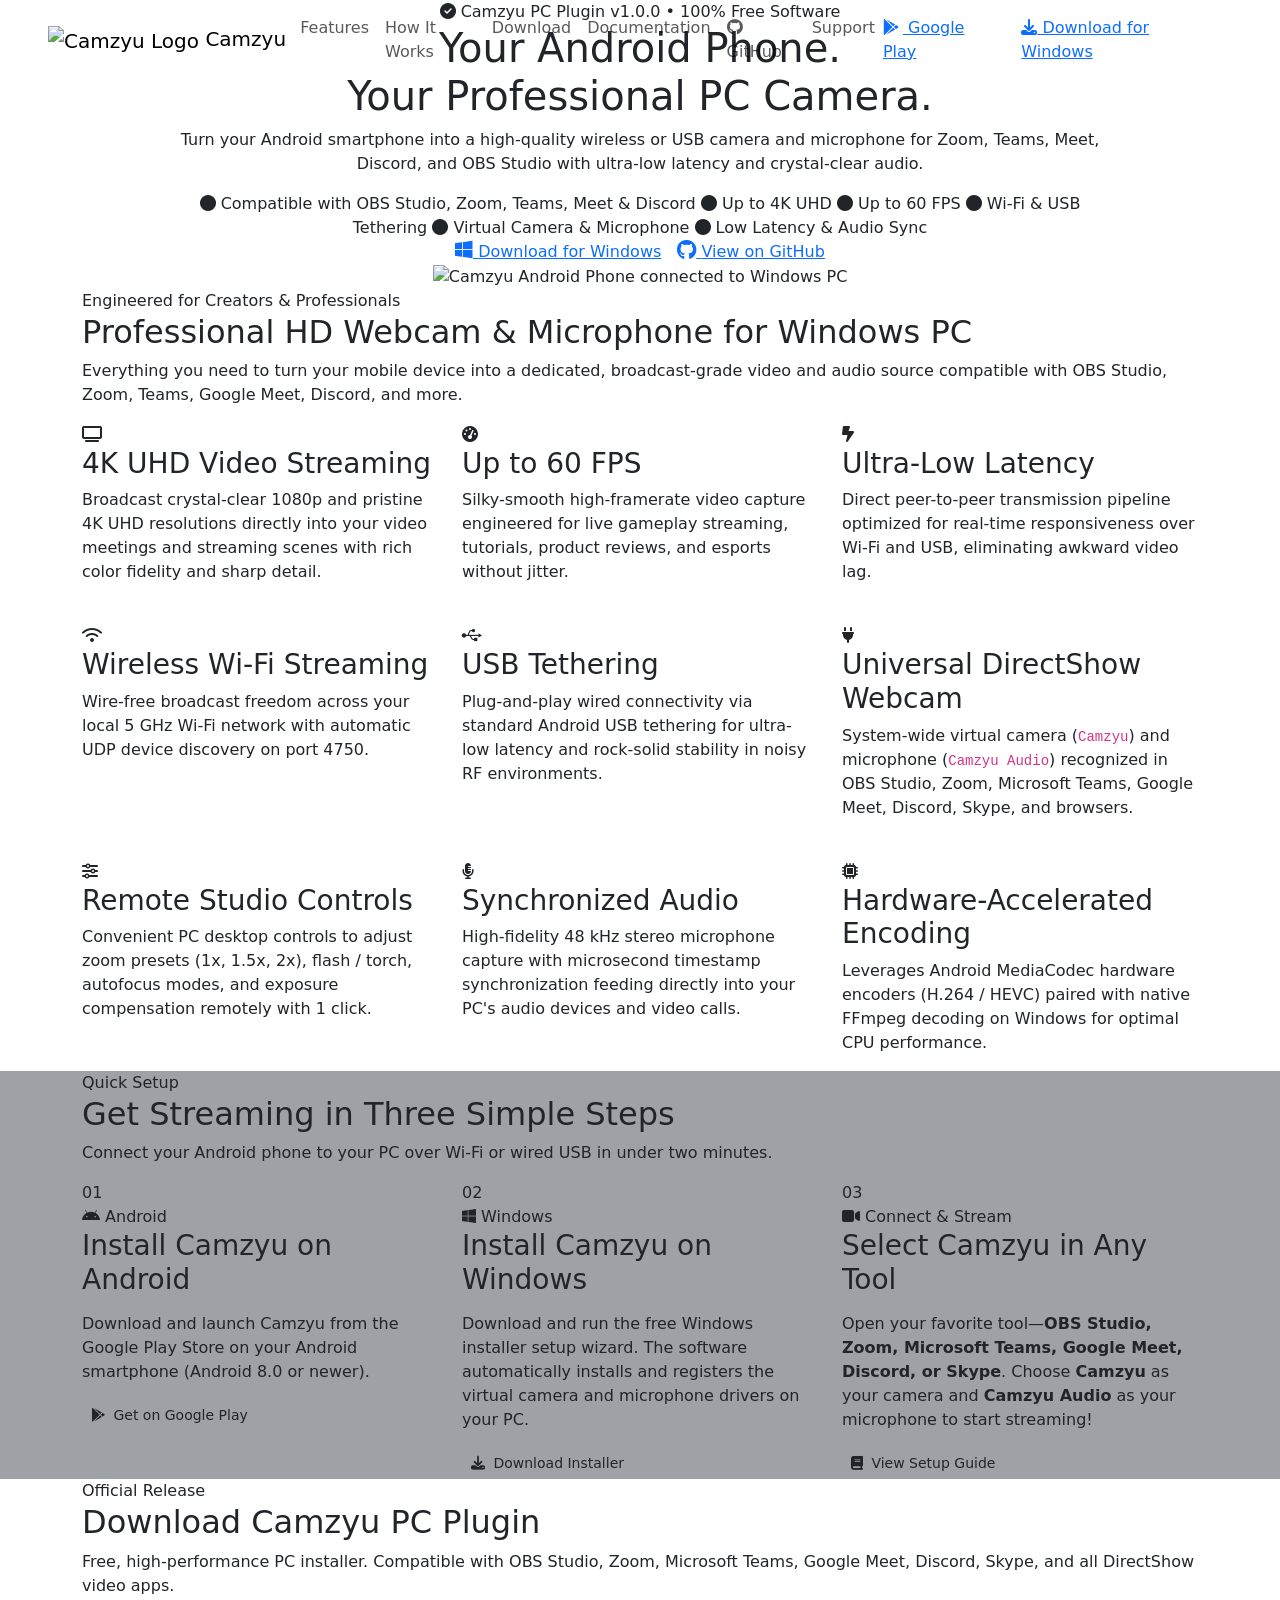
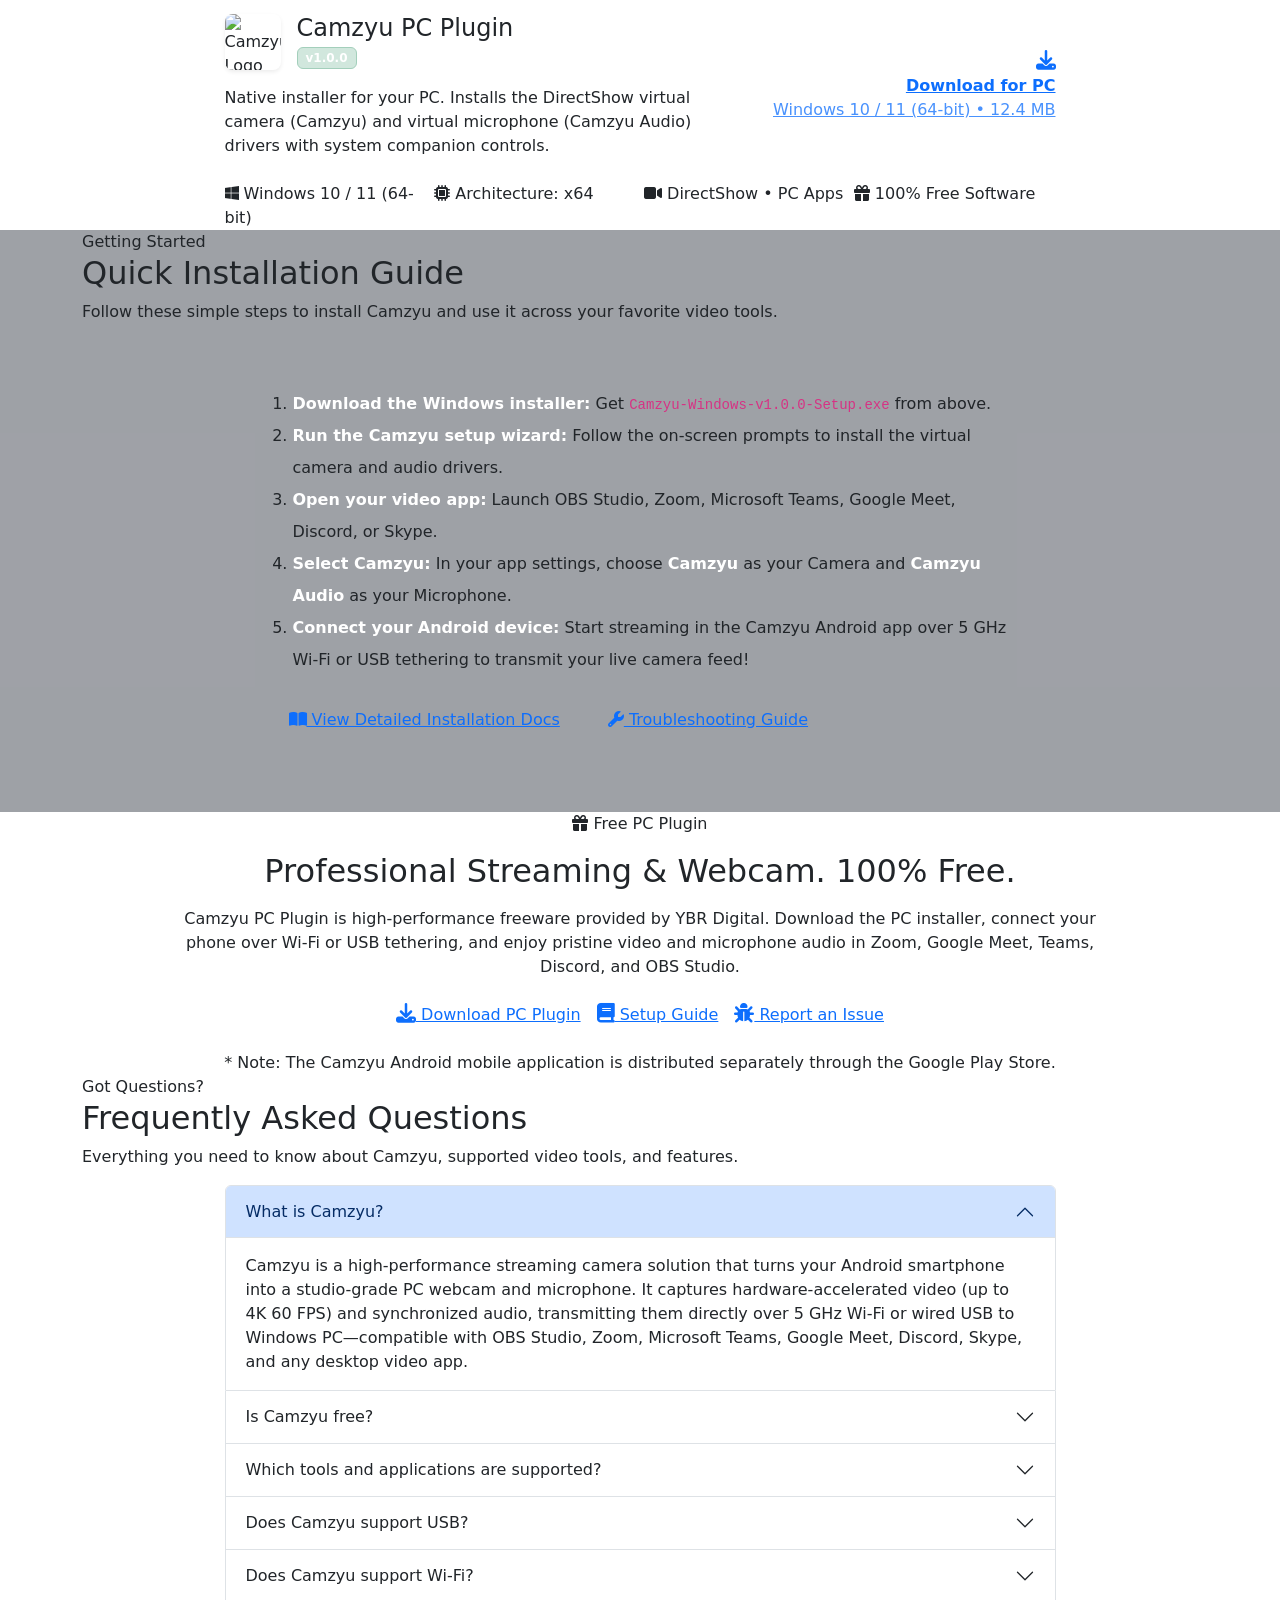
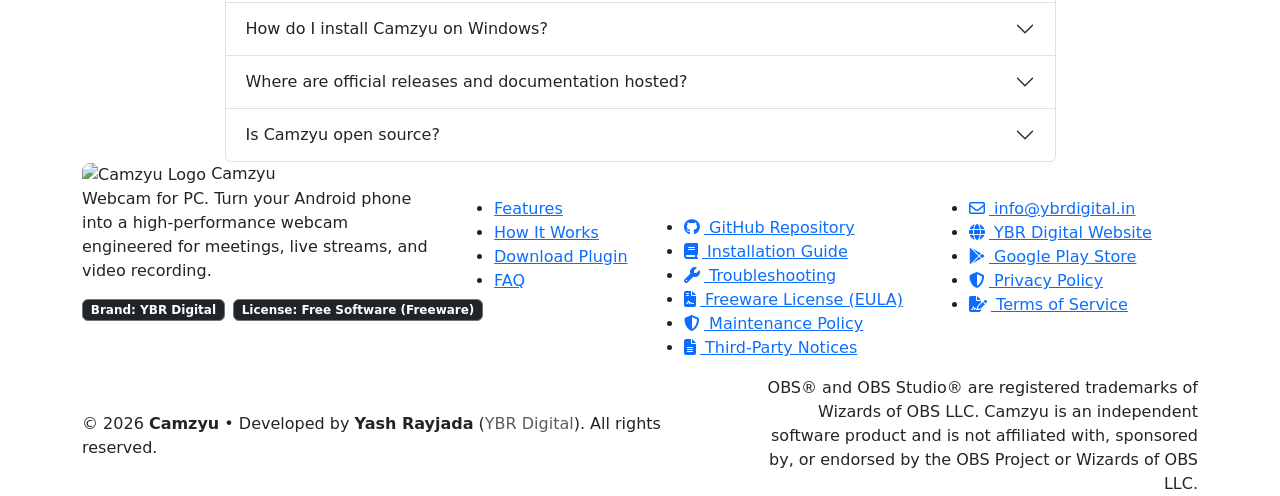
==== commit 2afb3795: "Remove macOS and Linux coming soon mentions" ====
--- a/index.html
+++ b/index.html
@@ -50,7 +50,7 @@
     "@context": "https://schema.org",
     "@type": "SoftwareApplication",
     "name": "Camzyu PC Plugin",
-    "operatingSystem": "Windows 10, Windows 11 (64-bit), macOS/Linux coming soon",
+    "operatingSystem": "Windows 10, Windows 11 (64-bit)",
     "applicationCategory": "MultimediaApplication",
     "offers": {
       "@type": "Offer",
@@ -379,7 +379,7 @@
                   <i class="fas fa-download fs-5"></i>
                   <div>
                     <div class="fw-bold">Download for PC</div>
-                    <div class="fs-xs fw-normal opacity-75">Windows x64 (<span class="dynamic-file-size">12.4 MB</span>) &bull; macOS &amp; Linux Coming Soon</div>
+                    <div class="fs-xs fw-normal opacity-75">Windows 10 / 11 (64-bit) &bull; <span class="dynamic-file-size">12.4 MB</span></div>
                   </div>
                 </a>
               </div>
@@ -390,7 +390,7 @@
               <div class="col-sm-6 col-md-3">
                 <div class="spec-badge-pill">
                   <i class="fab fa-windows"></i>
-                  <span>Windows (macOS/Linux Soon)</span>
+                  <span>Windows 10 / 11 (64-bit)</span>
                 </div>
               </div>
               <div class="col-sm-6 col-md-3">
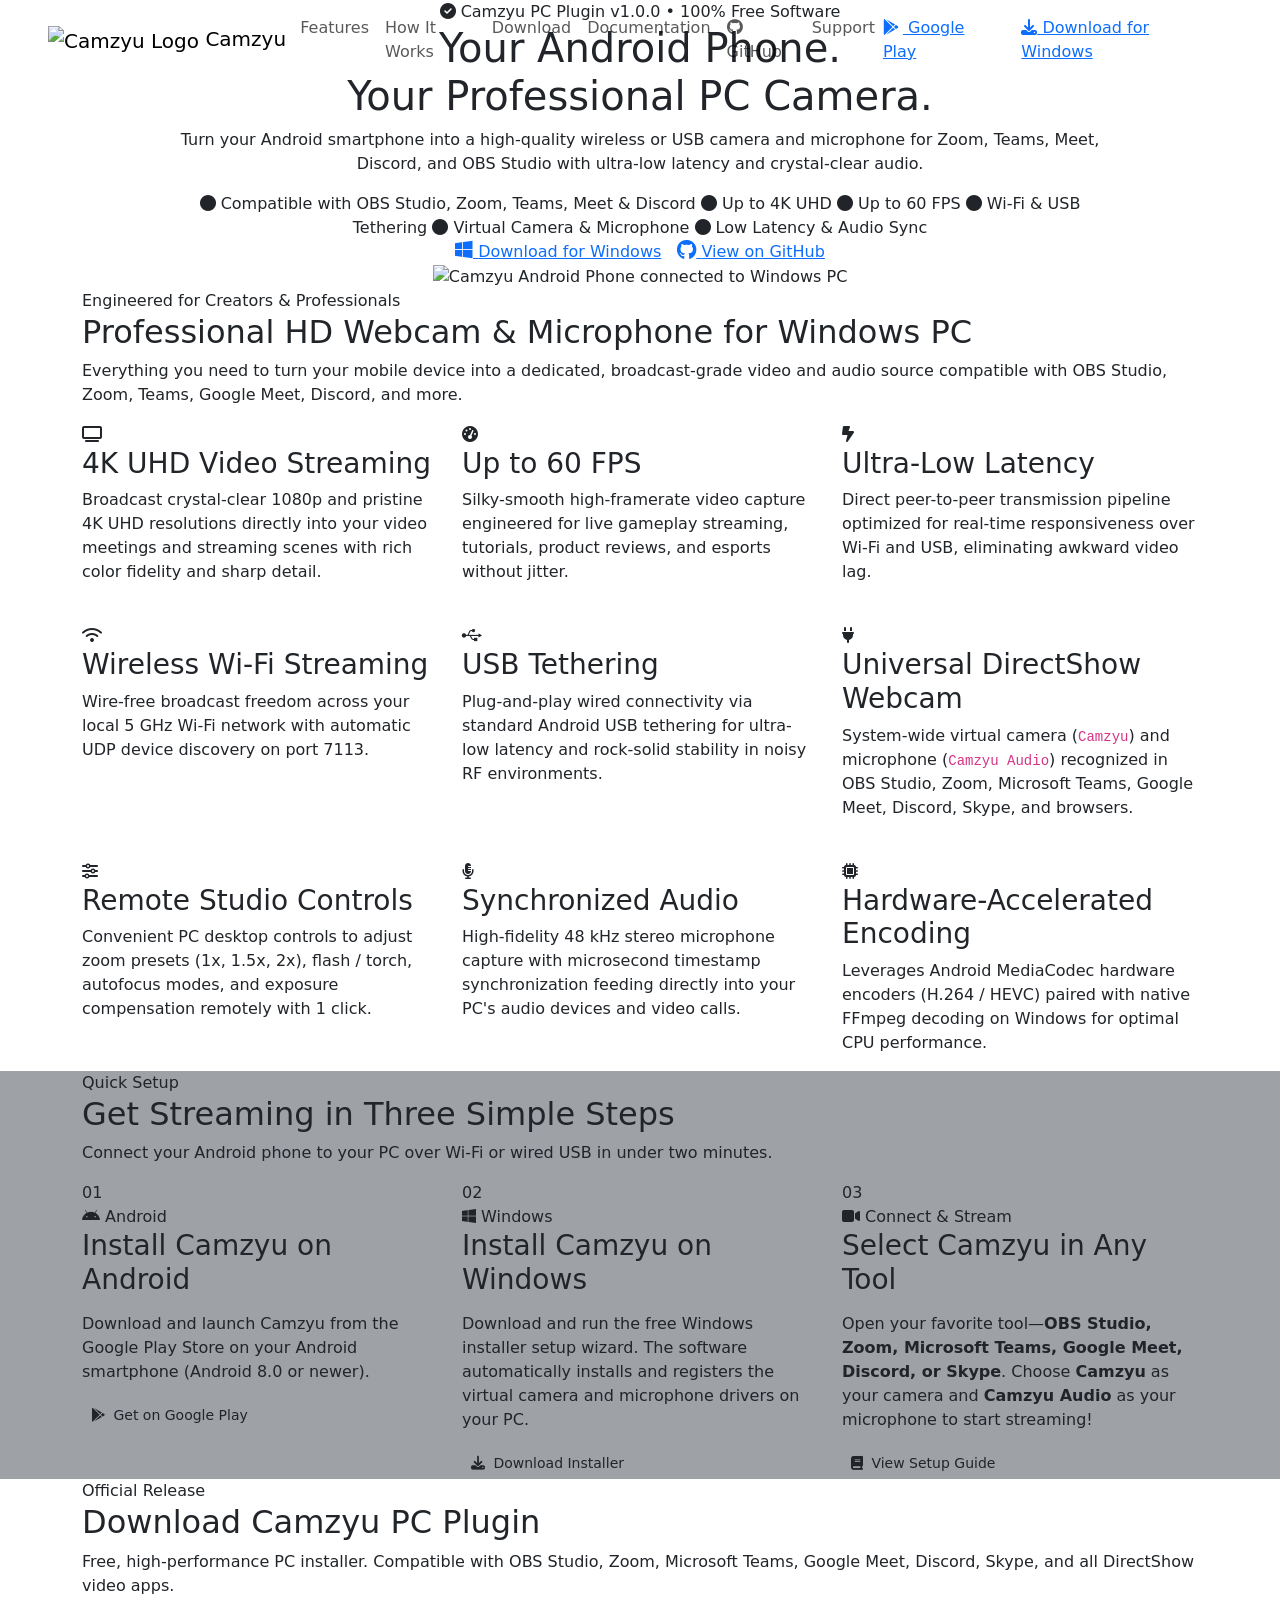
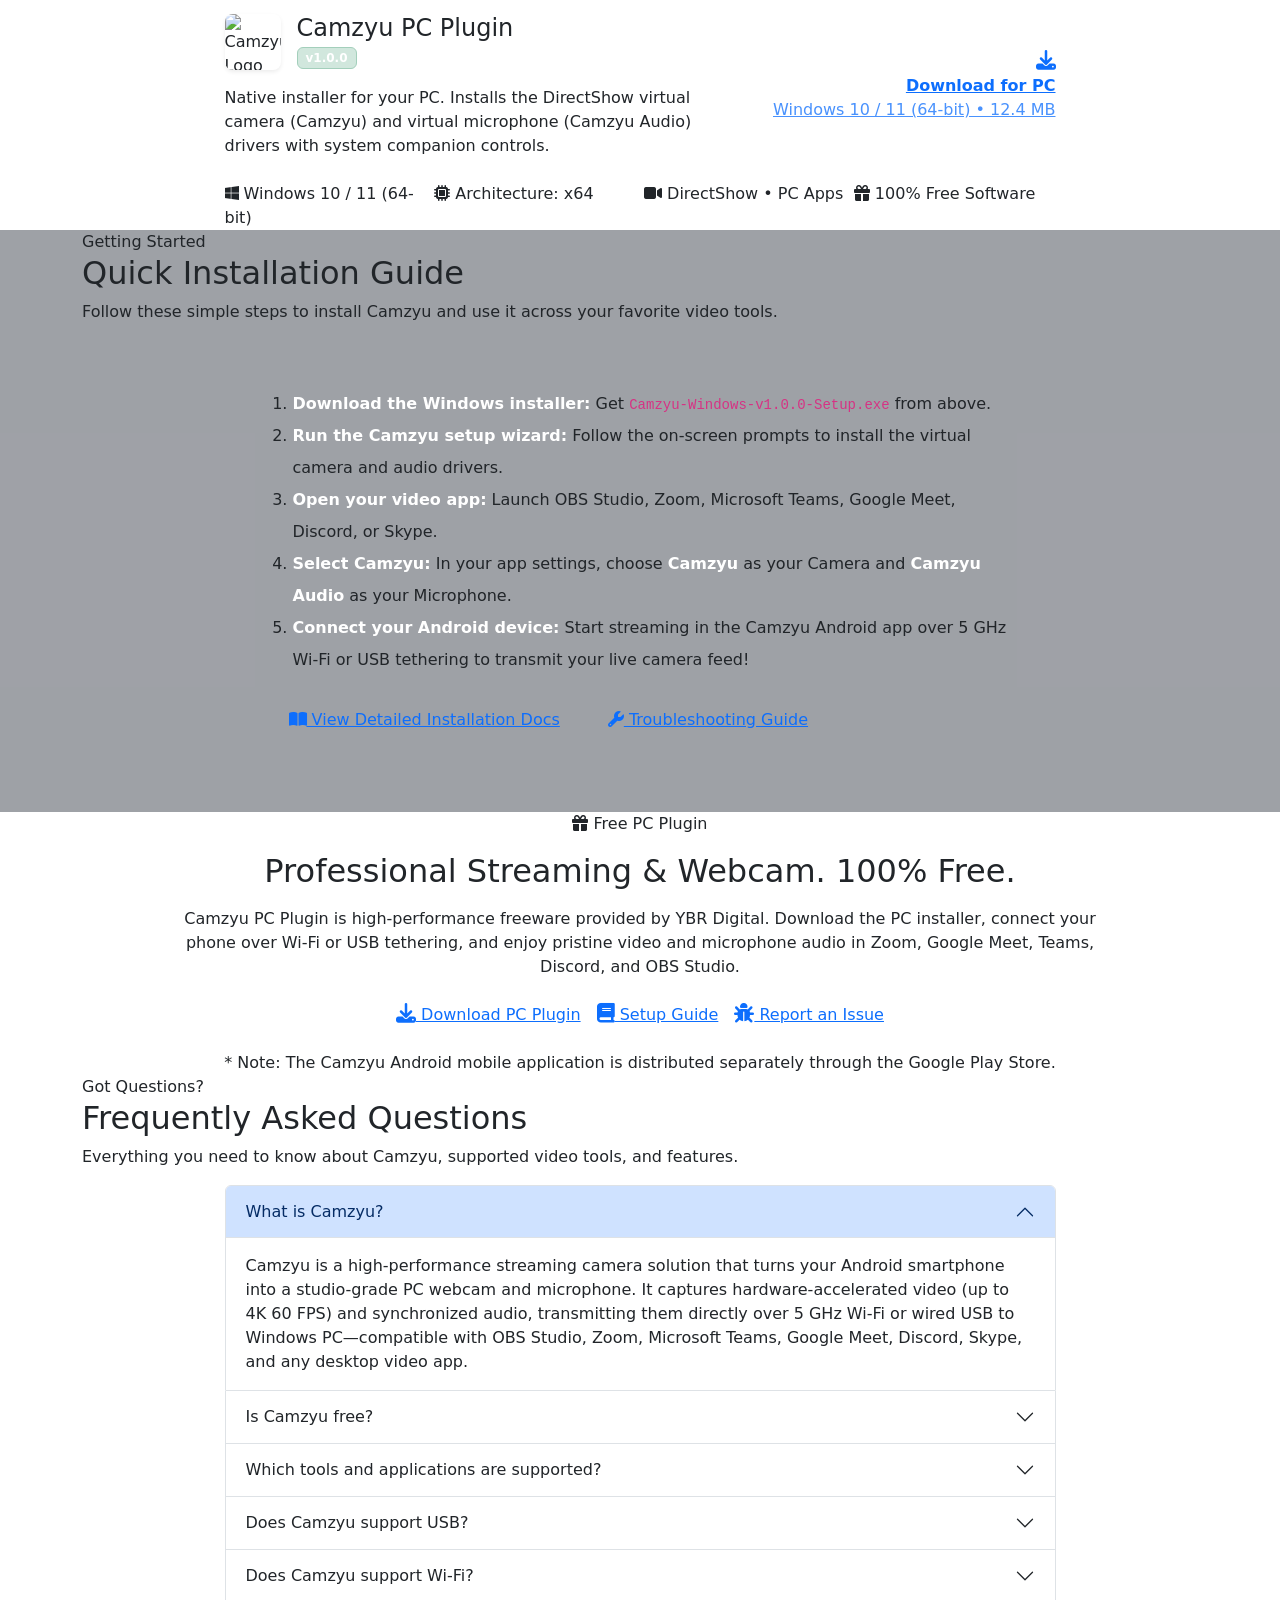
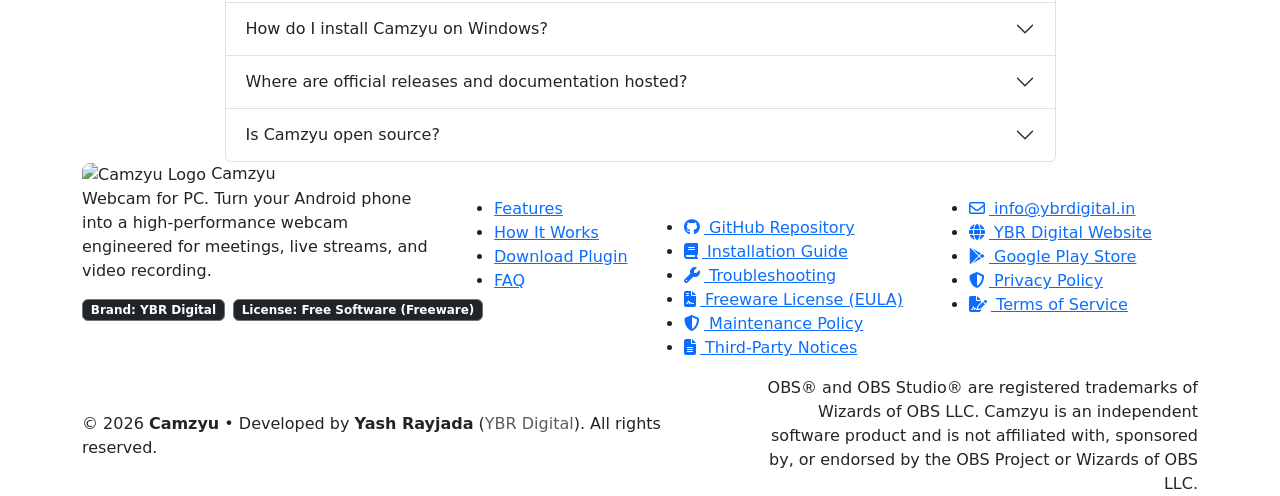
==== commit cf5b2df5: "Update webcam port to 7110 and deploy Windows plugin v1.0.0 installer" ====
--- a/index.html
+++ b/index.html
@@ -217,7 +217,7 @@
               <i class="fas fa-wifi"></i>
             </div>
             <h3>Wireless Wi-Fi Streaming</h3>
-            <p>Wire-free broadcast freedom across your local 5 GHz Wi-Fi network with automatic UDP device discovery on port 4750.</p>
+            <p>Wire-free broadcast freedom across your local 5 GHz Wi-Fi network with automatic UDP device discovery on port 7113.</p>
           </div>
         </div>
 
@@ -578,7 +578,7 @@
               </h2>
               <div id="collapseFive" class="accordion-collapse collapse" aria-labelledby="headingFive" data-bs-parent="#faqAccordion">
                 <div class="accordion-body">
-                  Yes! Camzyu connects over local Wi-Fi networks. We strongly recommend a 5 GHz Wi-Fi connection for stable 1080p and 4K 60 FPS streaming. The plugin includes automatic UDP broadcast discovery on port 4750 to detect your phone automatically.
+                  Yes! Camzyu connects over local Wi-Fi networks. We strongly recommend a 5 GHz Wi-Fi connection for stable 1080p and 4K 60 FPS streaming. The plugin includes automatic UDP broadcast discovery on port 7113 to detect your phone automatically.
                 </div>
               </div>
             </div>
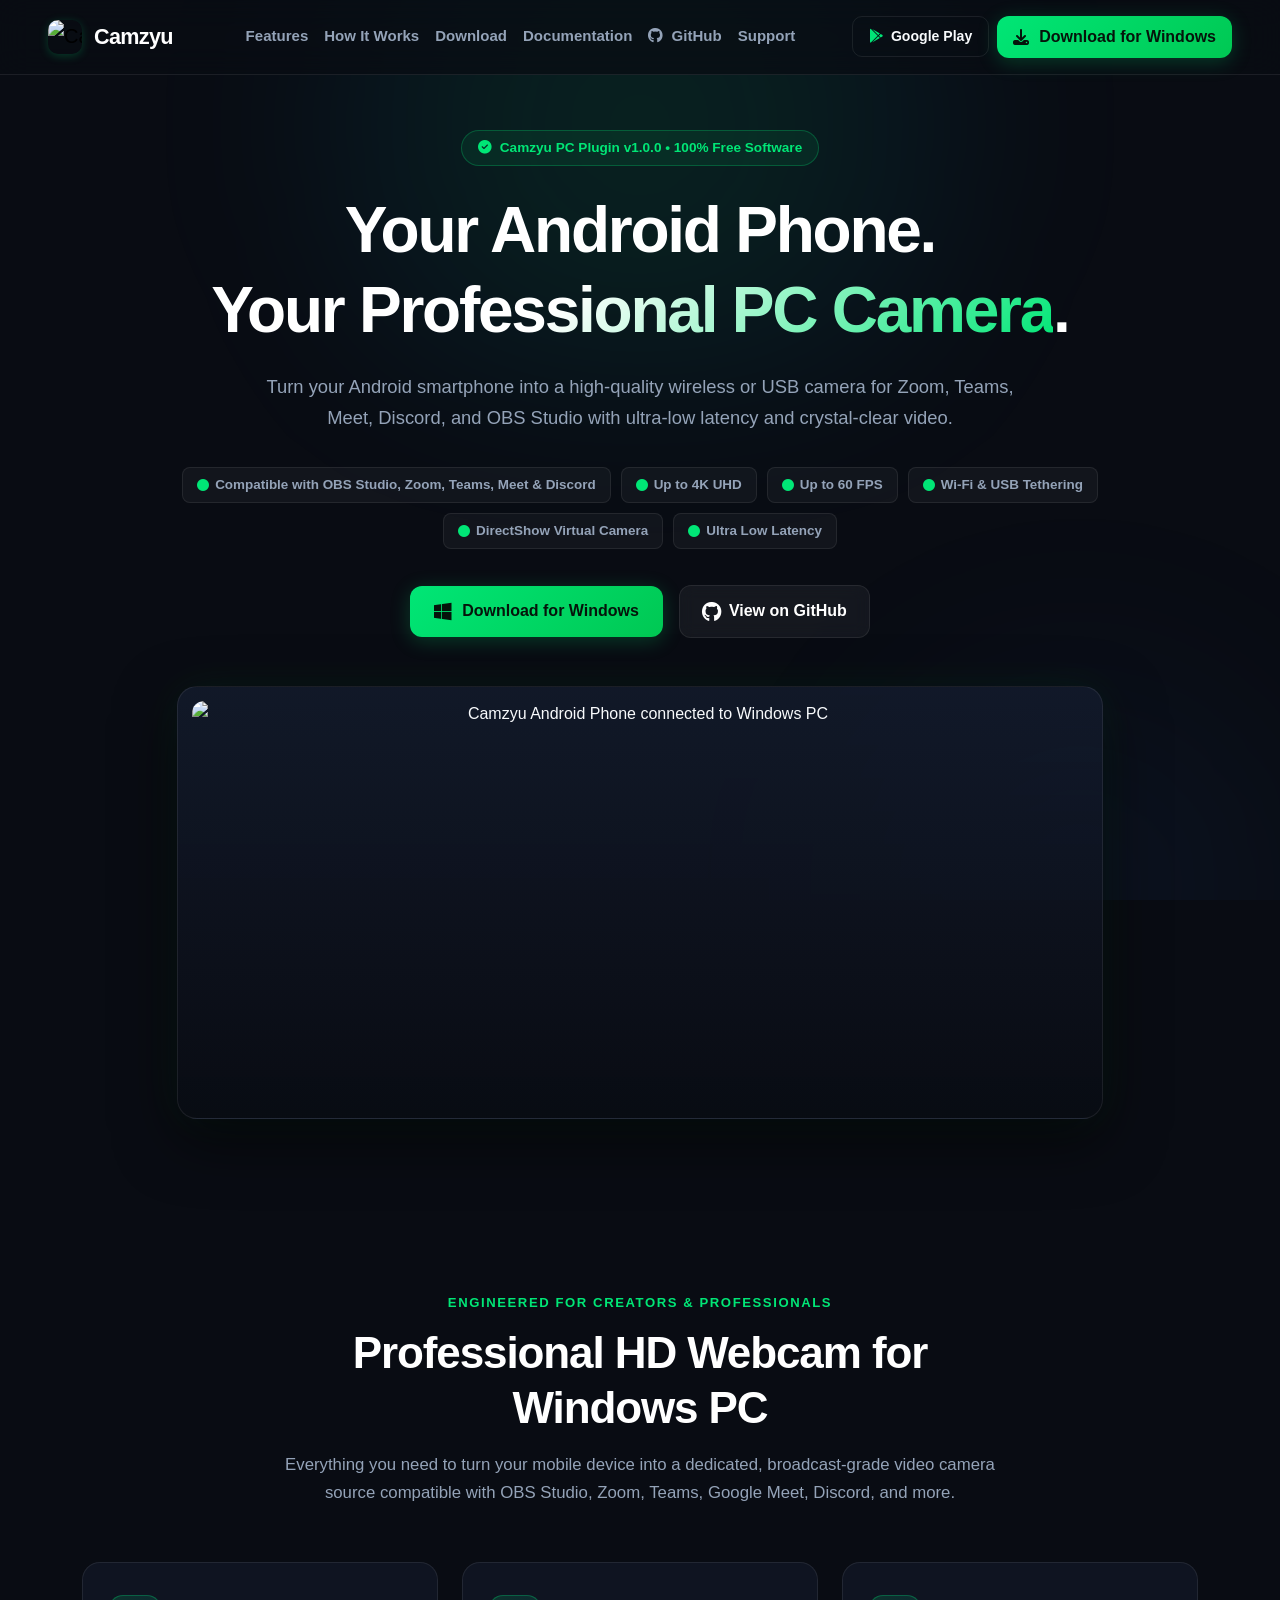
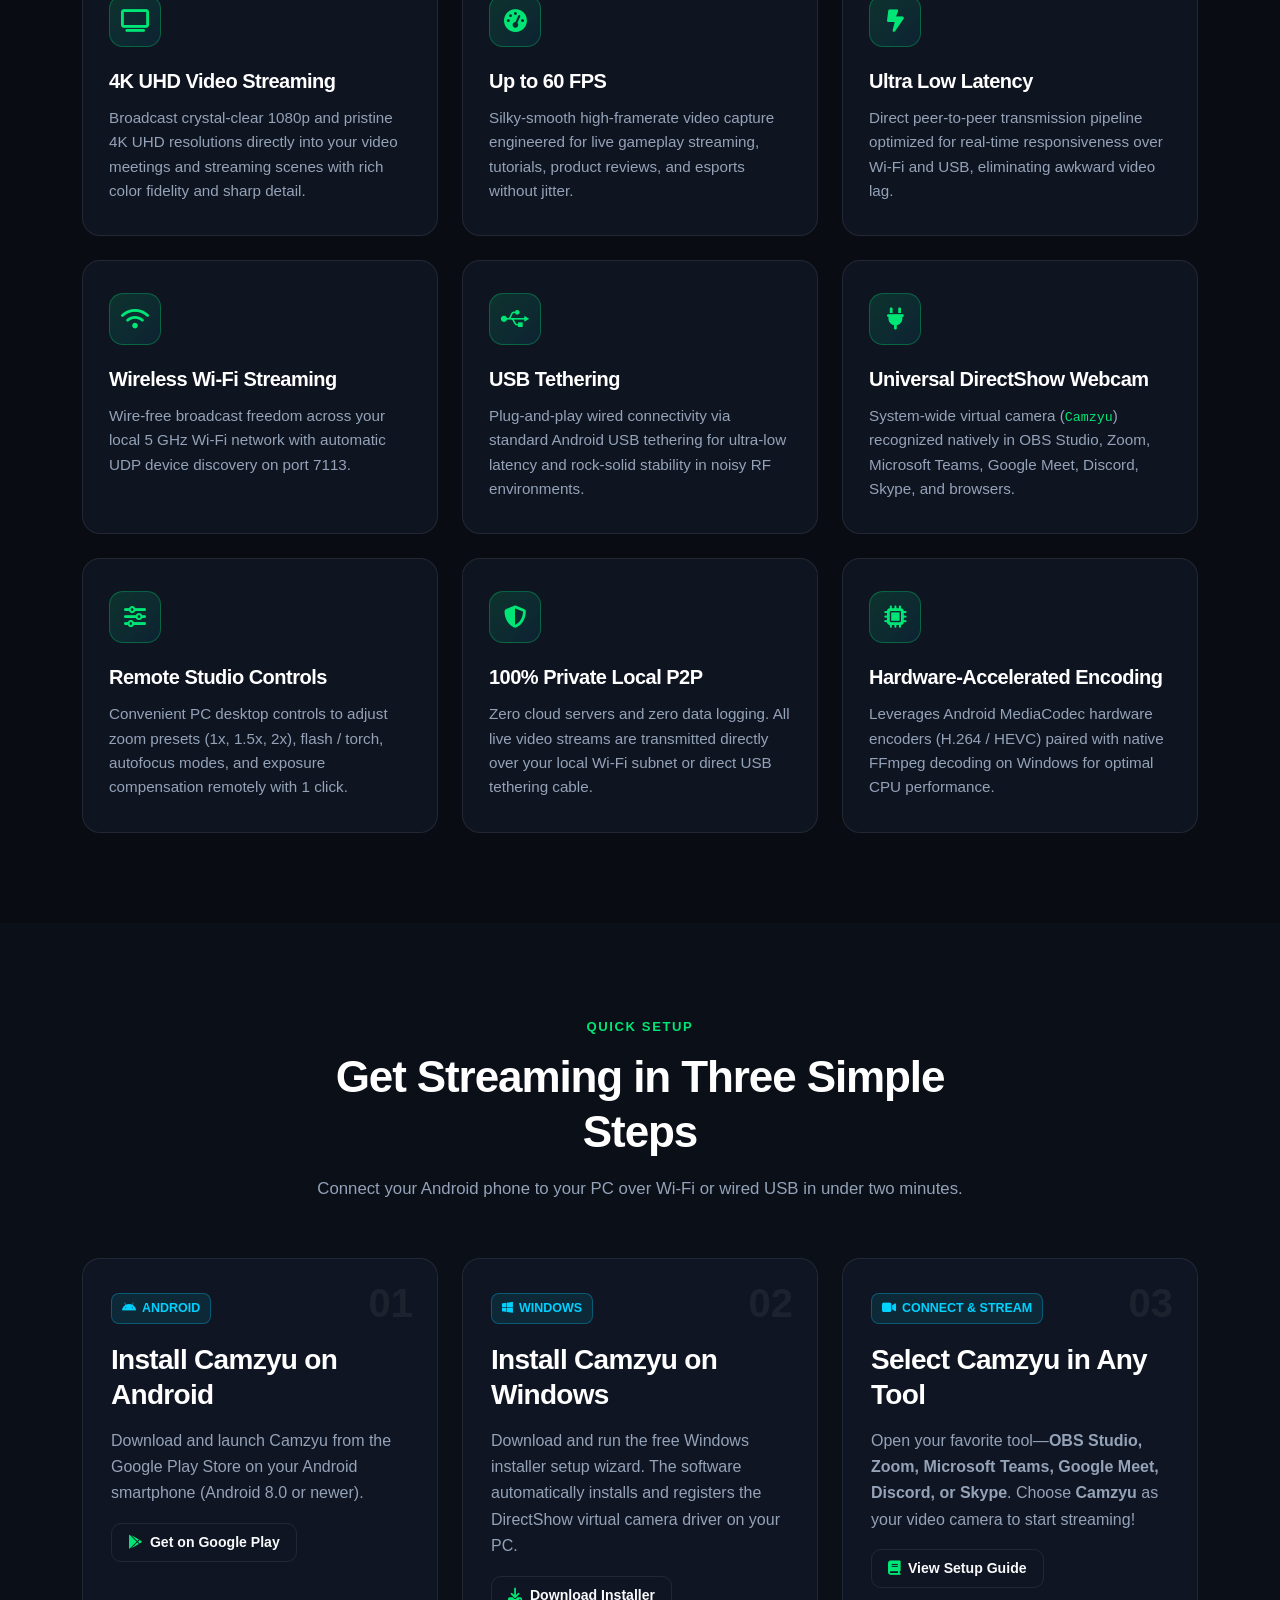
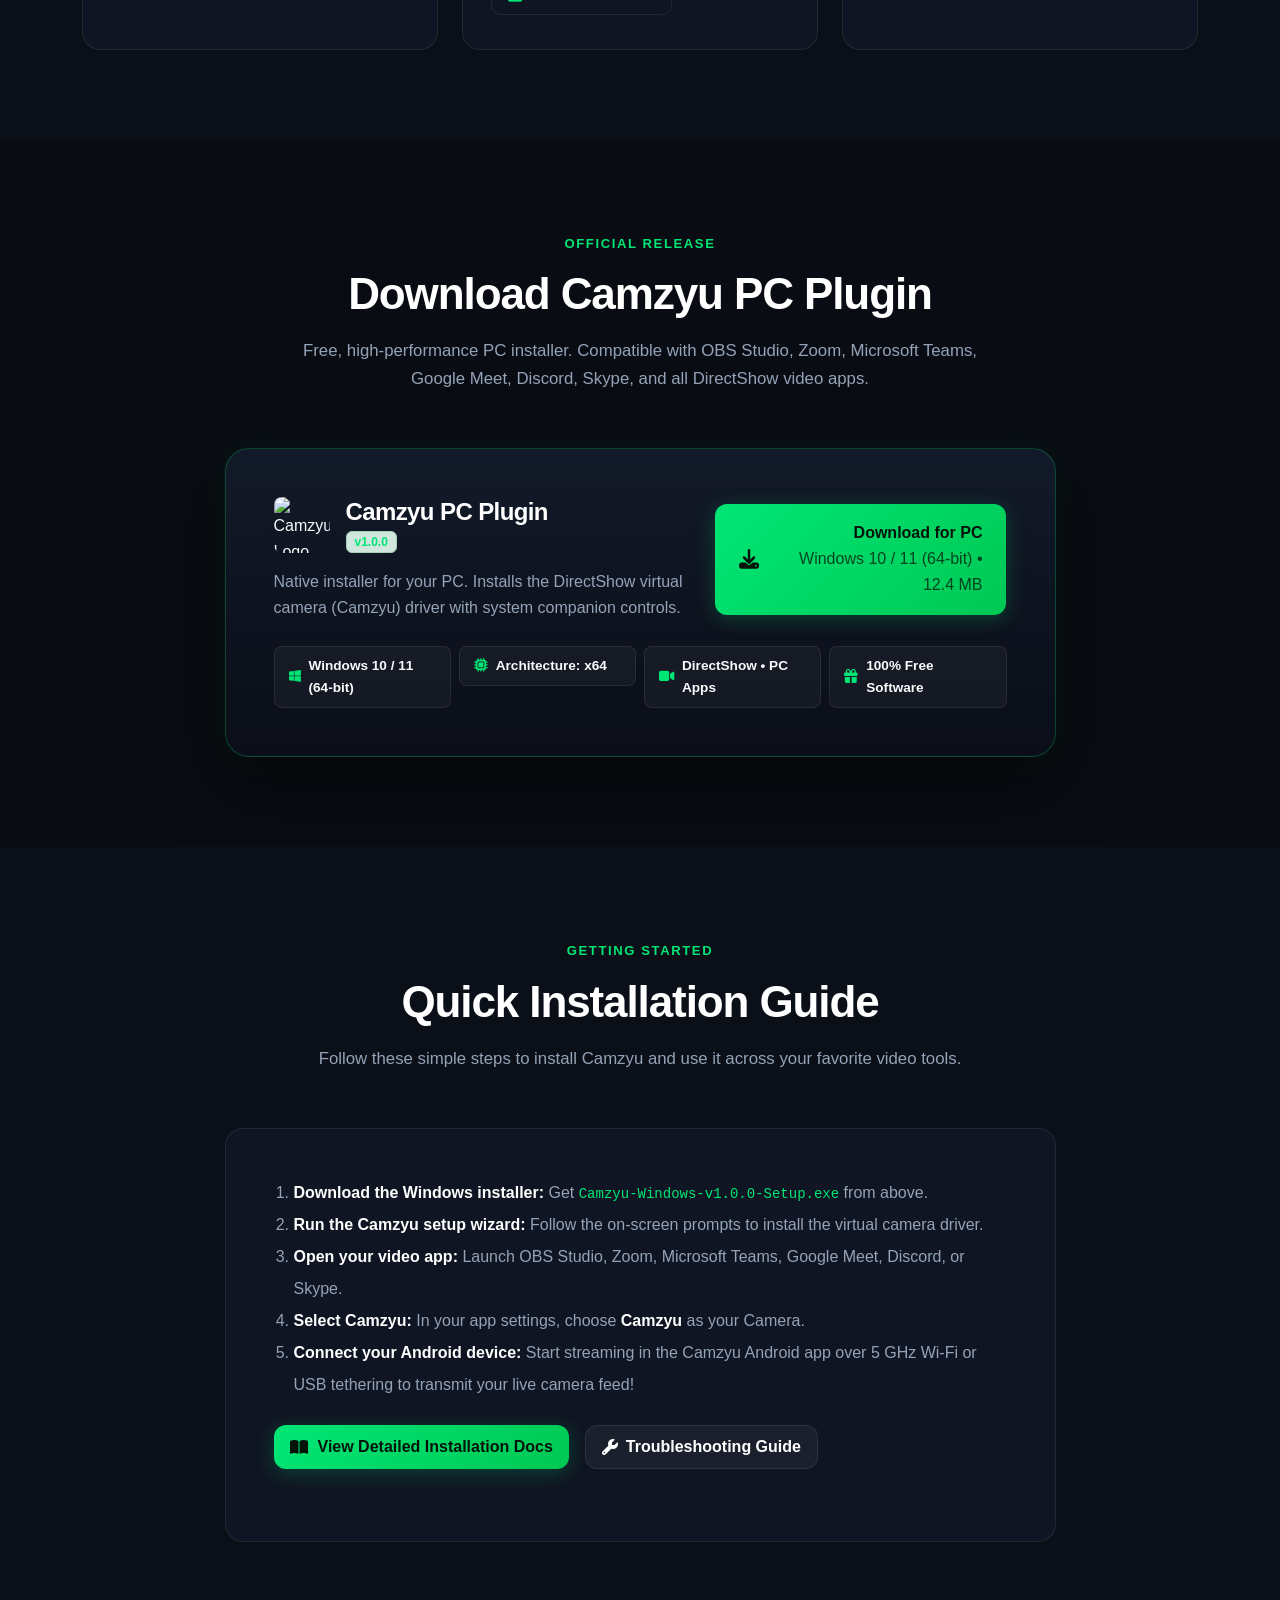
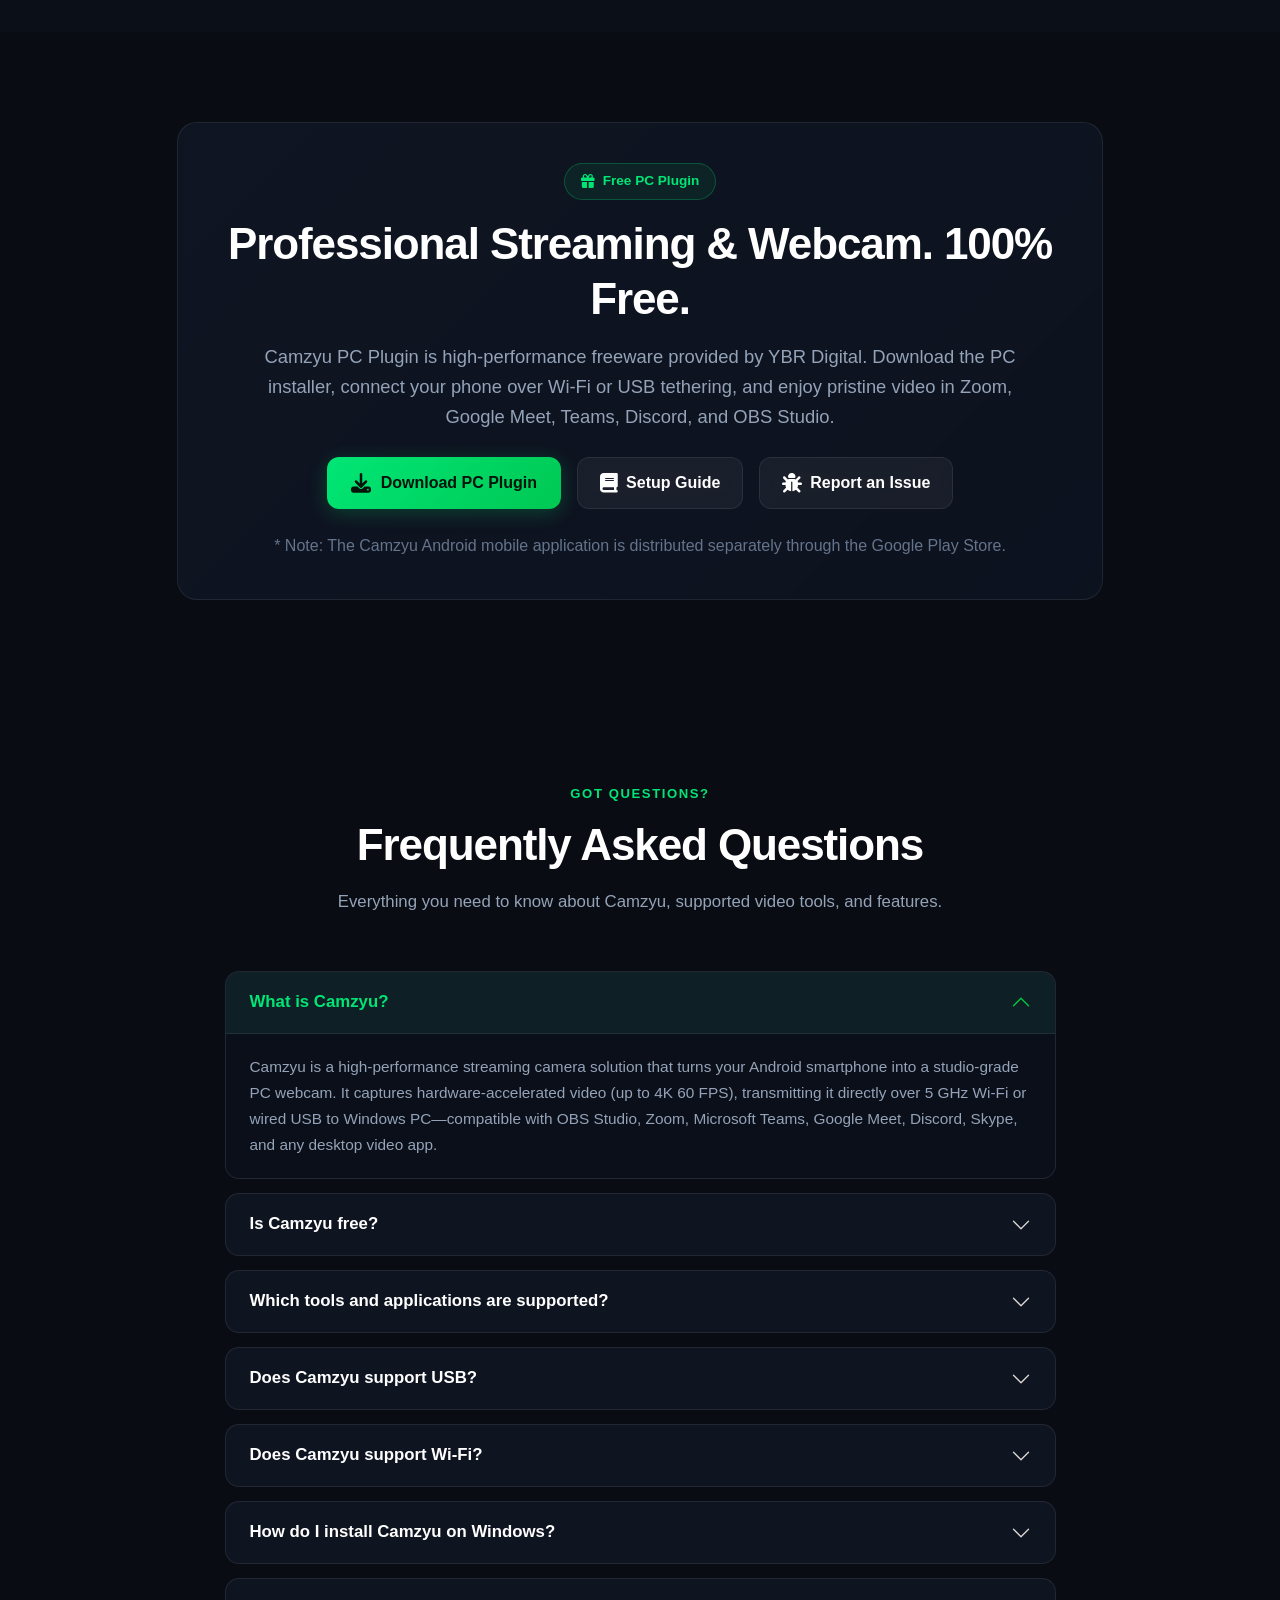
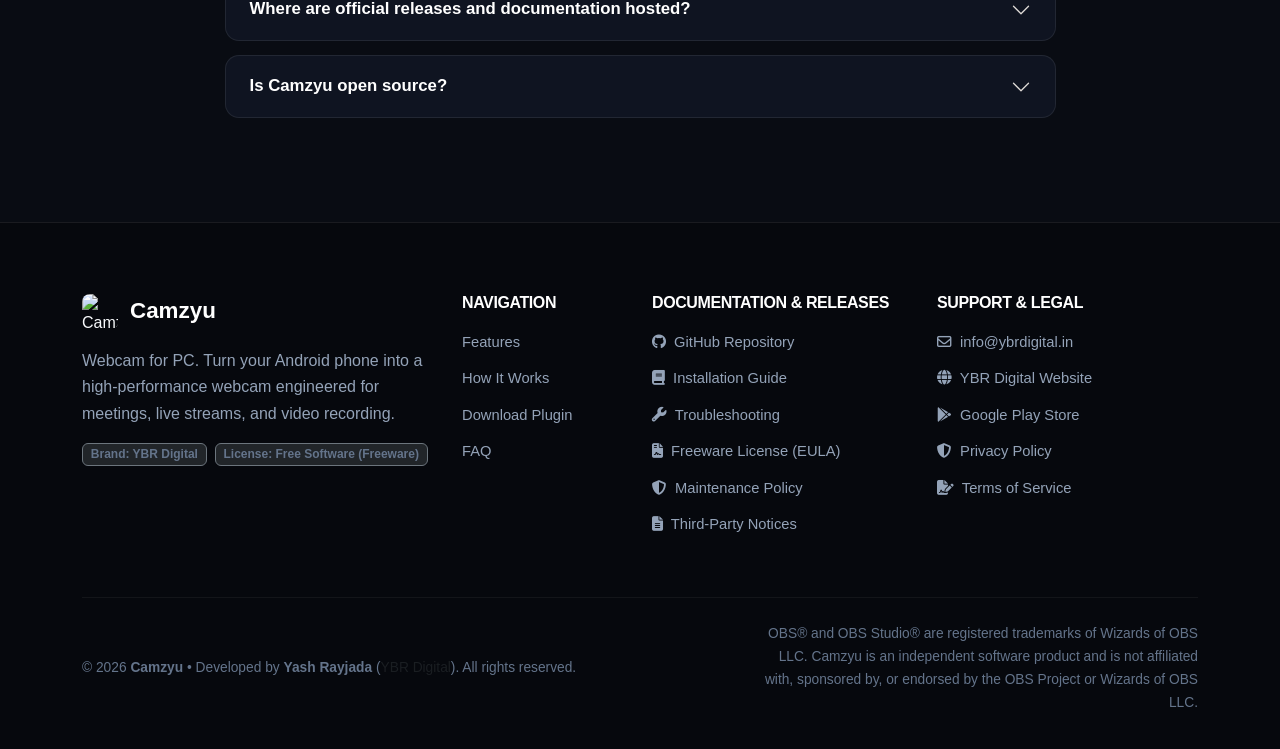
==== commit b86e2a59: "release: v1.0.0 Windows webcam plugin, purge audio/mic references, enforce private OBS policy" ====
--- a/index.html
+++ b/index.html
@@ -129,7 +129,7 @@
           </h1>
 
           <p class="hero-desc mx-auto">
-            Turn your Android smartphone into a high-quality wireless or USB camera and microphone for Zoom, Teams, Meet, Discord, and OBS Studio with ultra-low latency and crystal-clear audio.
+            Turn your Android smartphone into a high-quality wireless or USB camera for Zoom, Teams, Meet, Discord, and OBS Studio with ultra-low latency and crystal-clear video.
           </p>
 
           <!-- Verified Feature Highlights -->
@@ -138,8 +138,8 @@
             <span class="hero-badge-tag"><i class="fas fa-circle"></i> Up to 4K UHD</span>
             <span class="hero-badge-tag"><i class="fas fa-circle"></i> Up to 60 FPS</span>
             <span class="hero-badge-tag"><i class="fas fa-circle"></i> Wi-Fi &amp; USB Tethering</span>
-            <span class="hero-badge-tag"><i class="fas fa-circle"></i> Virtual Camera &amp; Microphone</span>
-            <span class="hero-badge-tag"><i class="fas fa-circle"></i> Low Latency &amp; Audio Sync</span>
+            <span class="hero-badge-tag"><i class="fas fa-circle"></i> DirectShow Virtual Camera</span>
+            <span class="hero-badge-tag"><i class="fas fa-circle"></i> Ultra Low Latency</span>
           </div>
 
           <!-- CTAs -->
@@ -170,9 +170,9 @@
     <div class="container">
       <div class="section-header">
         <span class="section-eyebrow">Engineered for Creators &amp; Professionals</span>
-        <h2 class="section-title">Professional HD Webcam &amp; Microphone for Windows PC</h2>
+        <h2 class="section-title">Professional HD Webcam for Windows PC</h2>
         <p class="section-subtitle">
-          Everything you need to turn your mobile device into a dedicated, broadcast-grade video and audio source compatible with OBS Studio, Zoom, Teams, Google Meet, Discord, and more.
+          Everything you need to turn your mobile device into a dedicated, broadcast-grade video camera source compatible with OBS Studio, Zoom, Teams, Google Meet, Discord, and more.
         </p>
       </div>
 
@@ -205,7 +205,7 @@
             <div class="feature-icon-box">
               <i class="fas fa-bolt-lightning"></i>
             </div>
-            <h3>Ultra-Low Latency</h3>
+            <h3>Ultra Low Latency</h3>
             <p>Direct peer-to-peer transmission pipeline optimized for real-time responsiveness over Wi-Fi and USB, eliminating awkward video lag.</p>
           </div>
         </div>
@@ -239,7 +239,7 @@
               <i class="fas fa-plug"></i>
             </div>
             <h3>Universal DirectShow Webcam</h3>
-            <p>System-wide virtual camera (<code class="text-green">Camzyu</code>) and microphone (<code class="text-green">Camzyu Audio</code>) recognized in OBS Studio, Zoom, Microsoft Teams, Google Meet, Discord, Skype, and browsers.</p>
+            <p>System-wide virtual camera (<code class="text-green">Camzyu</code>) recognized natively in OBS Studio, Zoom, Microsoft Teams, Google Meet, Discord, Skype, and browsers.</p>
           </div>
         </div>
 
@@ -258,10 +258,10 @@
         <div class="col-md-6 col-lg-4">
           <div class="feature-card">
             <div class="feature-icon-box">
-              <i class="fas fa-microphone-lines"></i>
-            </div>
-            <h3>Synchronized Audio</h3>
-            <p>High-fidelity 48 kHz stereo microphone capture with microsecond timestamp synchronization feeding directly into your PC's audio devices and video calls.</p>
+              <i class="fas fa-shield-halved"></i>
+            </div>
+            <h3>100% Private Local P2P</h3>
+            <p>Zero cloud servers and zero data logging. All live video streams are transmitted directly over your local Wi-Fi subnet or direct USB tethering cable.</p>
           </div>
         </div>
 
@@ -315,7 +315,7 @@
             <div class="step-badge"><i class="fab fa-windows"></i> Windows</div>
             <h3 class="mb-3">Install Camzyu on Windows</h3>
             <p class="text-muted-custom mb-3">
-              Download and run the free Windows installer setup wizard. The software automatically installs and registers the virtual camera and microphone drivers on your PC.
+              Download and run the free Windows installer setup wizard. The software automatically installs and registers the DirectShow virtual camera driver on your PC.
             </p>
             <a href="#download" class="btn btn-sm btn-nav-outline">
               <i class="fas fa-download me-1 text-green"></i> Download Installer
@@ -330,7 +330,7 @@
             <div class="step-badge"><i class="fas fa-video"></i> Connect &amp; Stream</div>
             <h3 class="mb-3">Select Camzyu in Any Tool</h3>
             <p class="text-muted-custom mb-3">
-              Open your favorite tool—<strong>OBS Studio, Zoom, Microsoft Teams, Google Meet, Discord, or Skype</strong>. Choose <strong>Camzyu</strong> as your camera and <strong>Camzyu Audio</strong> as your microphone to start streaming!
+              Open your favorite tool—<strong>OBS Studio, Zoom, Microsoft Teams, Google Meet, Discord, or Skype</strong>. Choose <strong>Camzyu</strong> as your video camera to start streaming!
             </p>
             <a href="https://github.com/ybrdigital/camzyu/blob/main/docs/installation.md" class="btn btn-sm btn-nav-outline" target="_blank" rel="noopener noreferrer">
               <i class="fas fa-book me-1 text-green"></i> View Setup Guide
@@ -370,7 +370,7 @@
                   </div>
                 </div>
                 <p class="text-muted-custom fs-sm mb-0">
-                  Native installer for your PC. Installs the DirectShow virtual camera (Camzyu) and virtual microphone (Camzyu Audio) drivers with system companion controls.
+                  Native installer for your PC. Installs the DirectShow virtual camera (Camzyu) driver with system companion controls.
                 </p>
               </div>
 
@@ -436,9 +436,9 @@
           <div class="feature-card p-4 p-md-5 mb-4">
             <ol class="text-muted-custom mb-4" style="line-height: 2; padding-left: 1.25rem;">
               <li><strong class="text-white">Download the Windows installer:</strong> Get <code class="text-green">Camzyu-Windows-v1.0.0-Setup.exe</code> from above.</li>
-              <li><strong class="text-white">Run the Camzyu setup wizard:</strong> Follow the on-screen prompts to install the virtual camera and audio drivers.</li>
+              <li><strong class="text-white">Run the Camzyu setup wizard:</strong> Follow the on-screen prompts to install the virtual camera driver.</li>
               <li><strong class="text-white">Open your video app:</strong> Launch OBS Studio, Zoom, Microsoft Teams, Google Meet, Discord, or Skype.</li>
-              <li><strong class="text-white">Select Camzyu:</strong> In your app settings, choose <strong class="text-white">Camzyu</strong> as your Camera and <strong class="text-white">Camzyu Audio</strong> as your Microphone.</li>
+              <li><strong class="text-white">Select Camzyu:</strong> In your app settings, choose <strong class="text-white">Camzyu</strong> as your Camera.</li>
               <li><strong class="text-white">Connect your Android device:</strong> Start streaming in the Camzyu Android app over 5 GHz Wi-Fi or USB tethering to transmit your live camera feed!</li>
             </ol>
 
@@ -472,7 +472,7 @@
             <h2 class="section-title mb-3">Professional Streaming &amp; Webcam. 100% Free.</h2>
 
             <p class="hero-desc mx-auto mb-4">
-              Camzyu PC Plugin is high-performance freeware provided by YBR Digital. Download the PC installer, connect your phone over Wi-Fi or USB tethering, and enjoy pristine video and microphone audio in Zoom, Google Meet, Teams, Discord, and OBS Studio.
+              Camzyu PC Plugin is high-performance freeware provided by YBR Digital. Download the PC installer, connect your phone over Wi-Fi or USB tethering, and enjoy pristine video in Zoom, Google Meet, Teams, Discord, and OBS Studio.
             </p>
 
             <div class="d-flex flex-wrap justify-content-center gap-3 mb-4">
@@ -522,7 +522,7 @@
               </h2>
               <div id="collapseOne" class="accordion-collapse collapse show" aria-labelledby="headingOne" data-bs-parent="#faqAccordion">
                 <div class="accordion-body">
-                  Camzyu is a high-performance streaming camera solution that turns your Android smartphone into a studio-grade PC webcam and microphone. It captures hardware-accelerated video (up to 4K 60 FPS) and synchronized audio, transmitting them directly over 5 GHz Wi-Fi or wired USB to Windows PC—compatible with OBS Studio, Zoom, Microsoft Teams, Google Meet, Discord, Skype, and any desktop video app.
+                  Camzyu is a high-performance streaming camera solution that turns your Android smartphone into a studio-grade PC webcam. It captures hardware-accelerated video (up to 4K 60 FPS), transmitting it directly over 5 GHz Wi-Fi or wired USB to Windows PC—compatible with OBS Studio, Zoom, Microsoft Teams, Google Meet, Discord, Skype, and any desktop video app.
                 </div>
               </div>
             </div>
@@ -550,7 +550,7 @@
               </h2>
               <div id="collapseThree" class="accordion-collapse collapse" aria-labelledby="headingThree" data-bs-parent="#faqAccordion">
                 <div class="accordion-body">
-                  Camzyu installs a standard Windows DirectShow camera and audio driver, making it fully compatible with OBS Studio (28.0 through 31.0+), Zoom, Microsoft Teams, Google Meet, Discord, Skype, Streamlabs Desktop, vMix, XSplit, Webex, and all web browsers (Chrome, Edge, Firefox, Brave) on Windows 10 and Windows 11 (64-bit).
+                  Camzyu installs a standard Windows DirectShow virtual camera driver, making it fully compatible with OBS Studio (28.0 through 31.0+), Zoom, Microsoft Teams, Google Meet, Discord, Skype, Streamlabs Desktop, vMix, XSplit, Webex, and all web browsers (Chrome, Edge, Firefox, Brave) on Windows 10 and Windows 11 (64-bit).
                 </div>
               </div>
             </div>
@@ -592,7 +592,7 @@
               </h2>
               <div id="collapseSix" class="accordion-collapse collapse" aria-labelledby="headingSix" data-bs-parent="#faqAccordion">
                 <div class="accordion-body">
-                  Simply download <code class="text-green">Camzyu-Windows-v1.0.0-Setup.exe</code> and run the installer. Once setup is complete, Camzyu is immediately available in the camera and microphone dropdowns of all your desktop video tools.
+                  Simply download <code class="text-green">Camzyu-Windows-v1.0.0-Setup.exe</code> and run the installer. Once setup is complete, Camzyu is immediately available in the camera dropdown of all your desktop video tools.
                 </div>
               </div>
             </div>
--- a/css/style.css
+++ b/css/style.css
@@ -0,0 +1,644 @@
+/* ==========================================================================
+   Camzyu - PC Plugin | Modern Premium SaaS Design System
+   Developer: Yash Rayjada (YBR Digital)
+   License: Freeware
+   ========================================================================== */
+
+:root {
+  --bg-primary: #090c13;
+  --bg-secondary: #0e1422;
+  --bg-card: rgba(19, 25, 41, 0.7);
+  --bg-card-hover: rgba(26, 35, 58, 0.85);
+  --border-subtle: rgba(255, 255, 255, 0.08);
+  --border-focus: rgba(0, 230, 118, 0.4);
+  
+  --color-green: #00e676;
+  --color-green-glow: rgba(0, 230, 118, 0.22);
+  --color-cyan: #00d2ff;
+  --color-blue: #3b82f6;
+  
+  --text-main: #f8fafc;
+  --text-muted: #94a3b8;
+  --text-dim: #64748b;
+  
+  --font-main: 'Plus Jakarta Sans', -apple-system, BlinkMacSystemFont, "Segoe UI", Roboto, sans-serif;
+  --font-mono: 'JetBrains Mono', SFMono-Regular, Menlo, Monaco, Consolas, monospace;
+}
+
+*, *::before, *::after {
+  box-sizing: border-box;
+  margin: 0;
+  padding: 0;
+}
+
+html {
+  scroll-behavior: smooth;
+  scroll-padding-top: 80px;
+}
+
+body {
+  font-family: var(--font-main);
+  background-color: var(--bg-primary);
+  color: var(--text-main);
+  line-height: 1.65;
+  font-size: 16px;
+  overflow-x: hidden;
+  -webkit-font-smoothing: antialiased;
+  -moz-osx-font-smoothing: grayscale;
+}
+
+/* Background Gradients & Ambient Glows */
+.ambient-glow-wrapper {
+  position: absolute;
+  top: 0;
+  left: 0;
+  width: 100%;
+  height: 100%;
+  overflow: hidden;
+  pointer-events: none;
+  z-index: 0;
+}
+
+.ambient-glow-1 {
+  position: absolute;
+  top: -150px;
+  left: 50%;
+  transform: translateX(-50%);
+  width: 900px;
+  height: 550px;
+  background: radial-gradient(circle, rgba(0, 230, 118, 0.12) 0%, rgba(0, 210, 255, 0.05) 50%, transparent 75%);
+  filter: blur(80px);
+}
+
+.ambient-glow-2 {
+  position: absolute;
+  top: 65%;
+  right: -100px;
+  width: 600px;
+  height: 600px;
+  background: radial-gradient(circle, rgba(59, 130, 246, 0.08) 0%, transparent 70%);
+  filter: blur(90px);
+}
+
+/* Typography Helpers */
+h1, h2, h3, h4, h5, h6 {
+  color: #ffffff;
+  font-weight: 800;
+  letter-spacing: -0.025em;
+  line-height: 1.25;
+}
+
+.text-gradient {
+  background: linear-gradient(135deg, #ffffff 30%, var(--color-green) 100%);
+  -webkit-background-clip: text;
+  -webkit-text-fill-color: transparent;
+}
+
+.text-gradient-cyan {
+  background: linear-gradient(135deg, var(--color-green) 0%, var(--color-cyan) 100%);
+  -webkit-background-clip: text;
+  -webkit-text-fill-color: transparent;
+}
+
+.text-green { color: var(--color-green) !important; }
+.text-cyan { color: var(--color-cyan) !important; }
+.text-muted-custom { color: var(--text-muted) !important; }
+.text-dim { color: var(--text-dim) !important; }
+.font-mono { font-family: var(--font-mono) !important; }
+
+/* Sticky Navbar */
+.navbar-custom {
+  background: rgba(9, 12, 19, 0.75);
+  backdrop-filter: blur(16px);
+  -webkit-backdrop-filter: blur(16px);
+  border-bottom: 1px solid var(--border-subtle);
+  transition: all 0.3s ease;
+  padding: 14px 0;
+  z-index: 1030;
+}
+
+.navbar-custom.scrolled {
+  background: rgba(9, 12, 19, 0.94);
+  box-shadow: 0 10px 30px rgba(0, 0, 0, 0.4);
+  padding: 10px 0;
+}
+
+.navbar-brand {
+  display: flex;
+  align-items: center;
+  gap: 12px;
+  text-decoration: none;
+}
+
+.navbar-brand img {
+  border-radius: 10px;
+  box-shadow: 0 2px 10px var(--color-green-glow);
+}
+
+.navbar-brand span {
+  font-weight: 800;
+  font-size: 1.35rem;
+  color: #ffffff;
+  letter-spacing: -0.03em;
+}
+
+.navbar-nav .nav-link {
+  color: var(--text-muted);
+  font-weight: 600;
+  font-size: 0.94rem;
+  padding: 8px 16px;
+  transition: color 0.2s ease;
+}
+
+.navbar-nav .nav-link:hover,
+.navbar-nav .nav-link.active {
+  color: var(--color-green);
+}
+
+/* Custom Buttons */
+.btn-primary-green {
+  background: linear-gradient(135deg, #00e676 0%, #00c853 100%);
+  color: #05140b;
+  font-weight: 700;
+  border: none;
+  border-radius: 12px;
+  padding: 12px 24px;
+  display: inline-flex;
+  align-items: center;
+  justify-content: center;
+  gap: 10px;
+  text-decoration: none;
+  box-shadow: 0 4px 20px var(--color-green-glow);
+  transition: all 0.25s cubic-bezier(0.16, 1, 0.3, 1);
+}
+
+.btn-primary-green:hover {
+  background: linear-gradient(135deg, #00f07c 0%, #00db5b 100%);
+  color: #000000;
+  transform: translateY(-2px);
+  box-shadow: 0 8px 30px rgba(0, 230, 118, 0.4);
+}
+
+.btn-secondary-dark {
+  background: rgba(255, 255, 255, 0.05);
+  color: #ffffff;
+  font-weight: 600;
+  border: 1px solid var(--border-subtle);
+  border-radius: 12px;
+  padding: 12px 22px;
+  display: inline-flex;
+  align-items: center;
+  justify-content: center;
+  gap: 8px;
+  text-decoration: none;
+  backdrop-filter: blur(8px);
+  transition: all 0.25s ease;
+}
+
+.btn-secondary-dark:hover {
+  background: rgba(255, 255, 255, 0.1);
+  border-color: rgba(255, 255, 255, 0.2);
+  color: #ffffff;
+  transform: translateY(-2px);
+}
+
+.btn-nav-outline {
+  background: transparent;
+  color: var(--text-main);
+  border: 1px solid var(--border-subtle);
+  border-radius: 10px;
+  padding: 8px 16px;
+  font-size: 0.88rem;
+  font-weight: 600;
+  text-decoration: none;
+  transition: all 0.2s ease;
+}
+
+.btn-nav-outline:hover {
+  border-color: var(--color-green);
+  color: var(--color-green);
+}
+
+/* Hero Section */
+.hero-section {
+  position: relative;
+  padding: 130px 0 80px;
+  z-index: 1;
+}
+
+.hero-pill {
+  display: inline-flex;
+  align-items: center;
+  gap: 8px;
+  background: rgba(0, 230, 118, 0.08);
+  border: 1px solid rgba(0, 230, 118, 0.25);
+  border-radius: 9999px;
+  padding: 6px 16px;
+  font-size: 0.85rem;
+  font-weight: 700;
+  color: var(--color-green);
+  margin-bottom: 24px;
+}
+
+.hero-title {
+  font-size: clamp(2.3rem, 5.2vw, 4rem);
+  font-weight: 900;
+  margin-bottom: 22px;
+  letter-spacing: -0.035em;
+}
+
+.hero-desc {
+  font-size: 1.15rem;
+  color: var(--text-muted);
+  max-width: 780px;
+  margin-bottom: 34px;
+}
+
+.hero-highlights-grid {
+  display: flex;
+  flex-wrap: wrap;
+  justify-content: center;
+  gap: 10px;
+  margin-bottom: 36px;
+}
+
+.hero-badge-tag {
+  background: rgba(255, 255, 255, 0.04);
+  border: 1px solid var(--border-subtle);
+  border-radius: 8px;
+  padding: 6px 14px;
+  font-size: 0.84rem;
+  font-weight: 600;
+  color: var(--text-muted);
+  display: inline-flex;
+  align-items: center;
+  gap: 6px;
+}
+
+.hero-badge-tag i {
+  color: var(--color-green);
+  font-size: 0.75rem;
+}
+
+.hero-visual-card {
+  position: relative;
+  margin-top: 48px;
+  background: linear-gradient(180deg, rgba(20, 28, 46, 0.8) 0%, rgba(9, 12, 19, 0.9) 100%);
+  border: 1px solid var(--border-subtle);
+  border-radius: 20px;
+  padding: 14px;
+  box-shadow: 0 20px 60px rgba(0, 0, 0, 0.6), 0 0 40px rgba(0, 230, 118, 0.08);
+}
+
+.hero-visual-card img {
+  border-radius: 12px;
+  width: 100%;
+  height: auto;
+  display: block;
+}
+
+/* Feature Cards Grid */
+.section-py {
+  padding: 90px 0;
+  position: relative;
+  z-index: 1;
+}
+
+.section-header {
+  text-align: center;
+  max-width: 720px;
+  margin: 0 auto 55px;
+}
+
+.section-eyebrow {
+  font-size: 0.82rem;
+  font-weight: 800;
+  text-transform: uppercase;
+  letter-spacing: 0.12em;
+  color: var(--color-green);
+  margin-bottom: 12px;
+  display: inline-block;
+}
+
+.section-title {
+  font-size: clamp(1.85rem, 3.5vw, 2.75rem);
+  font-weight: 800;
+  margin-bottom: 16px;
+}
+
+.section-subtitle {
+  font-size: 1.05rem;
+  color: var(--text-muted);
+}
+
+.feature-card {
+  background: var(--bg-card);
+  border: 1px solid var(--border-subtle);
+  border-radius: 18px;
+  padding: 32px 26px;
+  height: 100%;
+  transition: all 0.3s cubic-bezier(0.16, 1, 0.3, 1);
+  display: flex;
+  flex-direction: column;
+}
+
+.feature-card:hover {
+  background: var(--bg-card-hover);
+  border-color: rgba(0, 230, 118, 0.35);
+  transform: translateY(-6px);
+  box-shadow: 0 16px 36px rgba(0, 0, 0, 0.5), 0 0 20px rgba(0, 230, 118, 0.1);
+}
+
+.feature-icon-box {
+  width: 52px;
+  height: 52px;
+  border-radius: 14px;
+  background: linear-gradient(135deg, rgba(0, 230, 118, 0.15) 0%, rgba(0, 210, 255, 0.08) 100%);
+  border: 1px solid rgba(0, 230, 118, 0.3);
+  display: flex;
+  align-items: center;
+  justify-content: center;
+  color: var(--color-green);
+  font-size: 1.4rem;
+  margin-bottom: 22px;
+}
+
+.feature-card h3 {
+  font-size: 1.25rem;
+  font-weight: 700;
+  margin-bottom: 12px;
+}
+
+.feature-card p {
+  color: var(--text-muted);
+  font-size: 0.95rem;
+  line-height: 1.6;
+  margin-bottom: 0;
+}
+
+/* How It Works Steps */
+.step-card {
+  background: var(--bg-card);
+  border: 1px solid var(--border-subtle);
+  border-radius: 18px;
+  padding: 34px 28px;
+  position: relative;
+  height: 100%;
+  transition: all 0.3s ease;
+}
+
+.step-card:hover {
+  border-color: rgba(0, 210, 255, 0.35);
+  transform: translateY(-4px);
+}
+
+.step-number {
+  position: absolute;
+  top: 24px;
+  right: 24px;
+  font-size: 2.5rem;
+  font-weight: 900;
+  color: rgba(255, 255, 255, 0.06);
+  line-height: 1;
+}
+
+.step-badge {
+  display: inline-flex;
+  align-items: center;
+  gap: 6px;
+  background: rgba(0, 210, 255, 0.1);
+  border: 1px solid rgba(0, 210, 255, 0.3);
+  color: var(--color-cyan);
+  border-radius: 8px;
+  padding: 4px 10px;
+  font-size: 0.78rem;
+  font-weight: 800;
+  text-transform: uppercase;
+  margin-bottom: 18px;
+}
+
+/* Screenshots Gallery */
+.screenshot-item {
+  position: relative;
+  border-radius: 16px;
+  overflow: hidden;
+  border: 1px solid var(--border-subtle);
+  background: var(--bg-card);
+  transition: all 0.3s ease;
+  cursor: pointer;
+  display: block;
+}
+
+.screenshot-item:hover {
+  border-color: var(--color-green);
+  transform: translateY(-4px);
+  box-shadow: 0 12px 30px rgba(0, 0, 0, 0.6);
+}
+
+.screenshot-item img {
+  width: 100%;
+  height: 280px;
+  object-fit: cover;
+  display: block;
+  transition: transform 0.4s ease;
+}
+
+.screenshot-item:hover img {
+  transform: scale(1.03);
+}
+
+.screenshot-caption {
+  padding: 14px 18px;
+  background: rgba(14, 20, 34, 0.95);
+  font-size: 0.9rem;
+  font-weight: 600;
+  color: #ffffff;
+  display: flex;
+  align-items: center;
+  justify-content: space-between;
+}
+
+.screenshot-caption i {
+  color: var(--color-green);
+}
+
+/* Download Section */
+.download-master-box {
+  background: linear-gradient(180deg, rgba(20, 27, 44, 0.9) 0%, rgba(11, 15, 24, 0.95) 100%);
+  border: 1px solid rgba(0, 230, 118, 0.25);
+  border-radius: 24px;
+  padding: 48px;
+  box-shadow: 0 25px 70px rgba(0, 0, 0, 0.6), 0 0 35px rgba(0, 230, 118, 0.08);
+}
+
+.spec-badge-pill {
+  background: rgba(255, 255, 255, 0.04);
+  border: 1px solid var(--border-subtle);
+  border-radius: 8px;
+  padding: 8px 14px;
+  font-size: 0.85rem;
+  font-weight: 600;
+  color: var(--text-main);
+  display: flex;
+  align-items: center;
+  gap: 8px;
+}
+
+.spec-badge-pill i {
+  color: var(--color-green);
+}
+
+.checksum-container {
+  background: rgba(0, 0, 0, 0.45);
+  border: 1px solid var(--border-subtle);
+  border-radius: 12px;
+  padding: 12px 18px;
+  display: flex;
+  align-items: center;
+  justify-content: space-between;
+  gap: 14px;
+}
+
+.checksum-container code {
+  color: var(--color-green);
+  font-family: var(--font-mono);
+  font-size: 0.86rem;
+  overflow: hidden;
+  text-overflow: ellipsis;
+  white-space: nowrap;
+}
+
+.btn-copy-checksum {
+  background: rgba(255, 255, 255, 0.06);
+  color: #ffffff;
+  border: 1px solid var(--border-subtle);
+  border-radius: 8px;
+  padding: 6px 14px;
+  font-size: 0.82rem;
+  font-weight: 700;
+  cursor: pointer;
+  white-space: nowrap;
+  transition: all 0.2s ease;
+}
+
+.btn-copy-checksum:hover,
+.btn-copy-checksum.copied {
+  background: var(--color-green);
+  color: #05140b;
+  border-color: var(--color-green);
+}
+
+/* Open Source Card */
+.open-source-box {
+  background: linear-gradient(135deg, rgba(20, 27, 44, 0.6) 0%, rgba(14, 20, 34, 0.8) 100%);
+  border: 1px solid var(--border-subtle);
+  border-radius: 20px;
+  padding: 40px;
+}
+
+/* FAQ Accordion */
+.accordion-custom .accordion-item {
+  background: var(--bg-card);
+  border: 1px solid var(--border-subtle);
+  border-radius: 14px !important;
+  margin-bottom: 14px;
+  overflow: hidden;
+}
+
+.accordion-custom .accordion-button {
+  background: transparent;
+  color: #ffffff;
+  font-weight: 700;
+  font-size: 1.05rem;
+  padding: 20px 24px;
+  box-shadow: none;
+}
+
+.accordion-custom .accordion-button:not(.collapsed) {
+  background: rgba(0, 230, 118, 0.05);
+  color: var(--color-green);
+  border-bottom: 1px solid var(--border-subtle);
+}
+
+.accordion-custom .accordion-button::after {
+  filter: invert(1);
+}
+
+.accordion-custom .accordion-button:not(.collapsed)::after {
+  filter: invert(65%) sepia(85%) saturate(3000%) hue-rotate(100deg) brightness(100%) contrast(105%);
+}
+
+.accordion-custom .accordion-body {
+  background: rgba(9, 12, 19, 0.5);
+  color: var(--text-muted);
+  font-size: 0.96rem;
+  padding: 20px 24px;
+  line-height: 1.7;
+}
+
+/* Footer */
+.footer-custom {
+  background: #06080d;
+  border-top: 1px solid var(--border-subtle);
+  padding: 70px 0 35px;
+  position: relative;
+  z-index: 1;
+}
+
+.footer-brand {
+  display: flex;
+  align-items: center;
+  gap: 12px;
+  margin-bottom: 18px;
+}
+
+.footer-brand span {
+  font-size: 1.4rem;
+  font-weight: 800;
+  color: #ffffff;
+}
+
+.footer-links-list {
+  list-style: none;
+  padding: 0;
+  margin: 0;
+}
+
+.footer-links-list li {
+  margin-bottom: 10px;
+}
+
+.footer-links-list a {
+  color: var(--text-muted);
+  text-decoration: none;
+  font-size: 0.92rem;
+  transition: color 0.2s ease;
+}
+
+.footer-links-list a:hover {
+  color: var(--color-green);
+}
+
+.footer-bottom {
+  border-top: 1px solid rgba(255, 255, 255, 0.05);
+  padding-top: 25px;
+  margin-top: 50px;
+  color: var(--text-dim);
+  font-size: 0.86rem;
+}
+
+/* Responsive Overrides */
+@media (max-width: 991.98px) {
+  .hero-section {
+    padding: 100px 0 60px;
+  }
+  .download-master-box {
+    padding: 30px 20px;
+  }
+  .navbar-actions {
+    margin-top: 14px;
+    display: flex;
+    flex-direction: column;
+    gap: 10px;
+  }
+}
